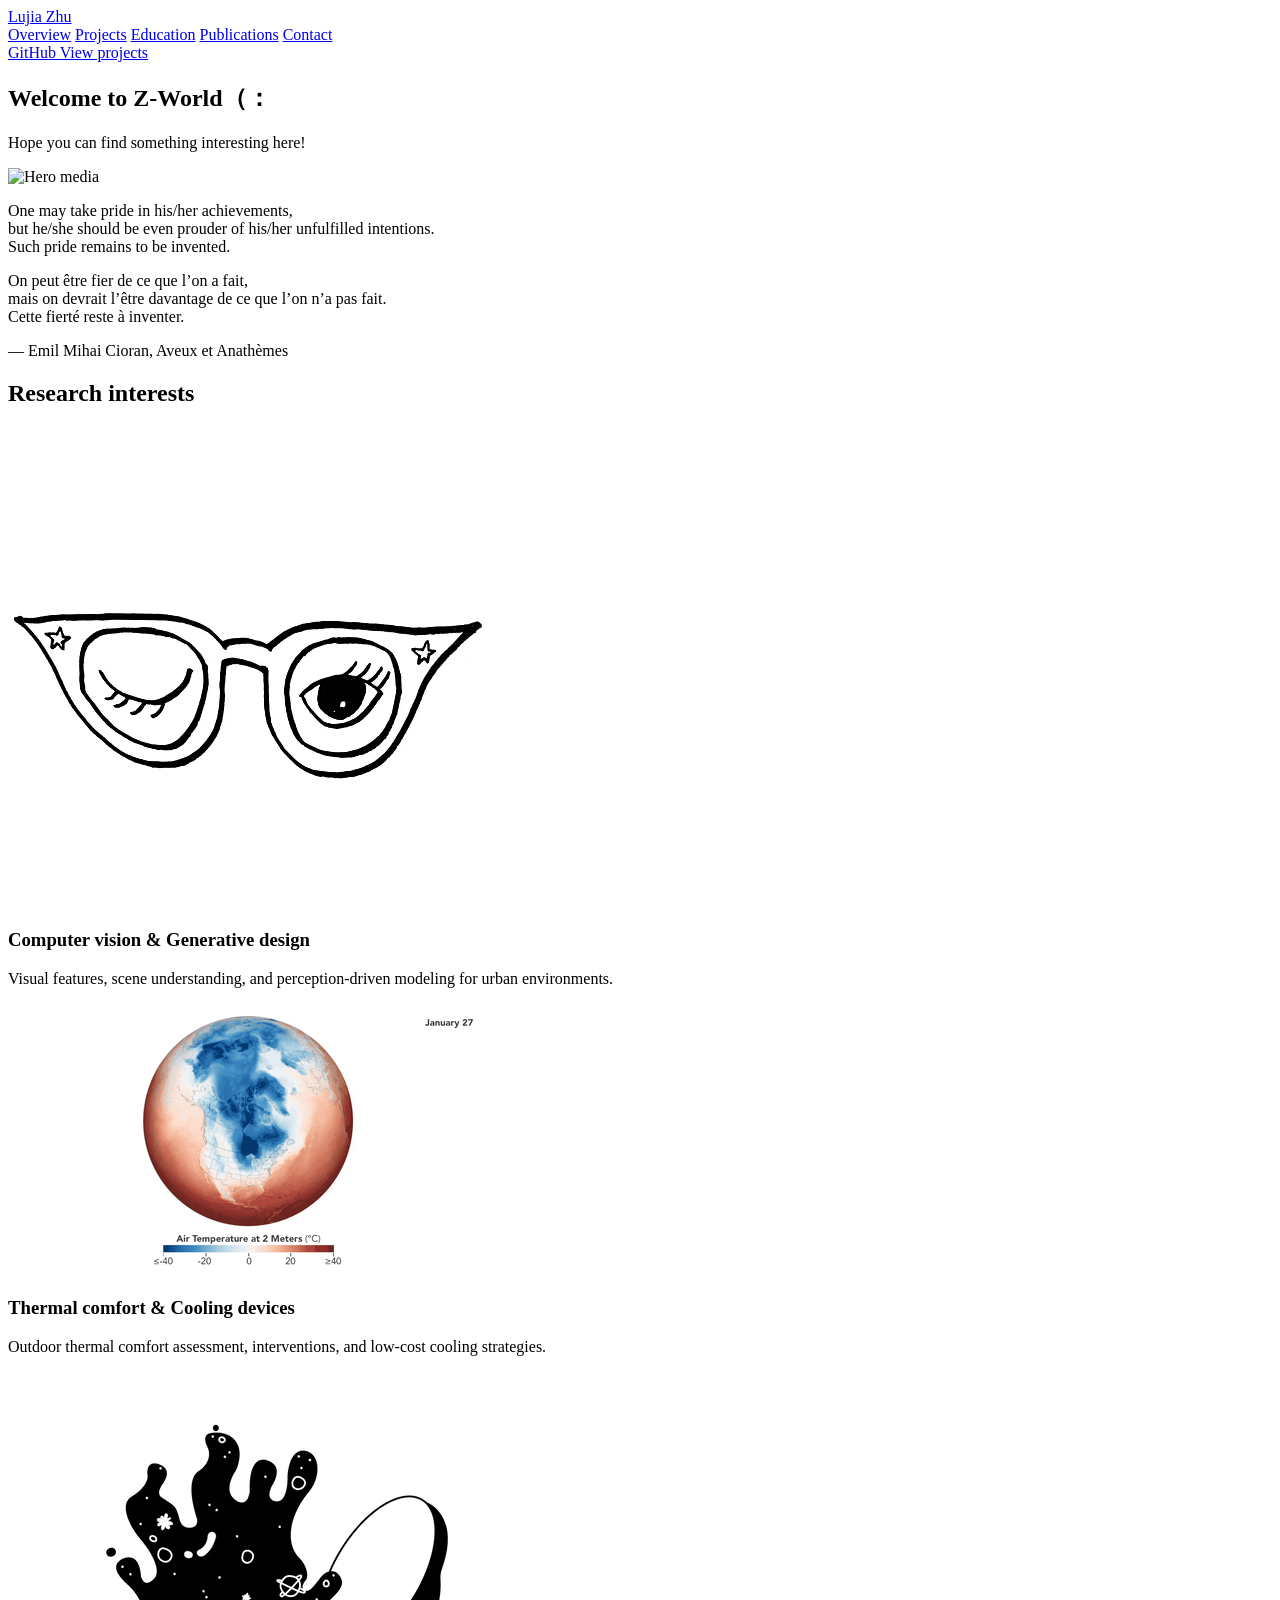
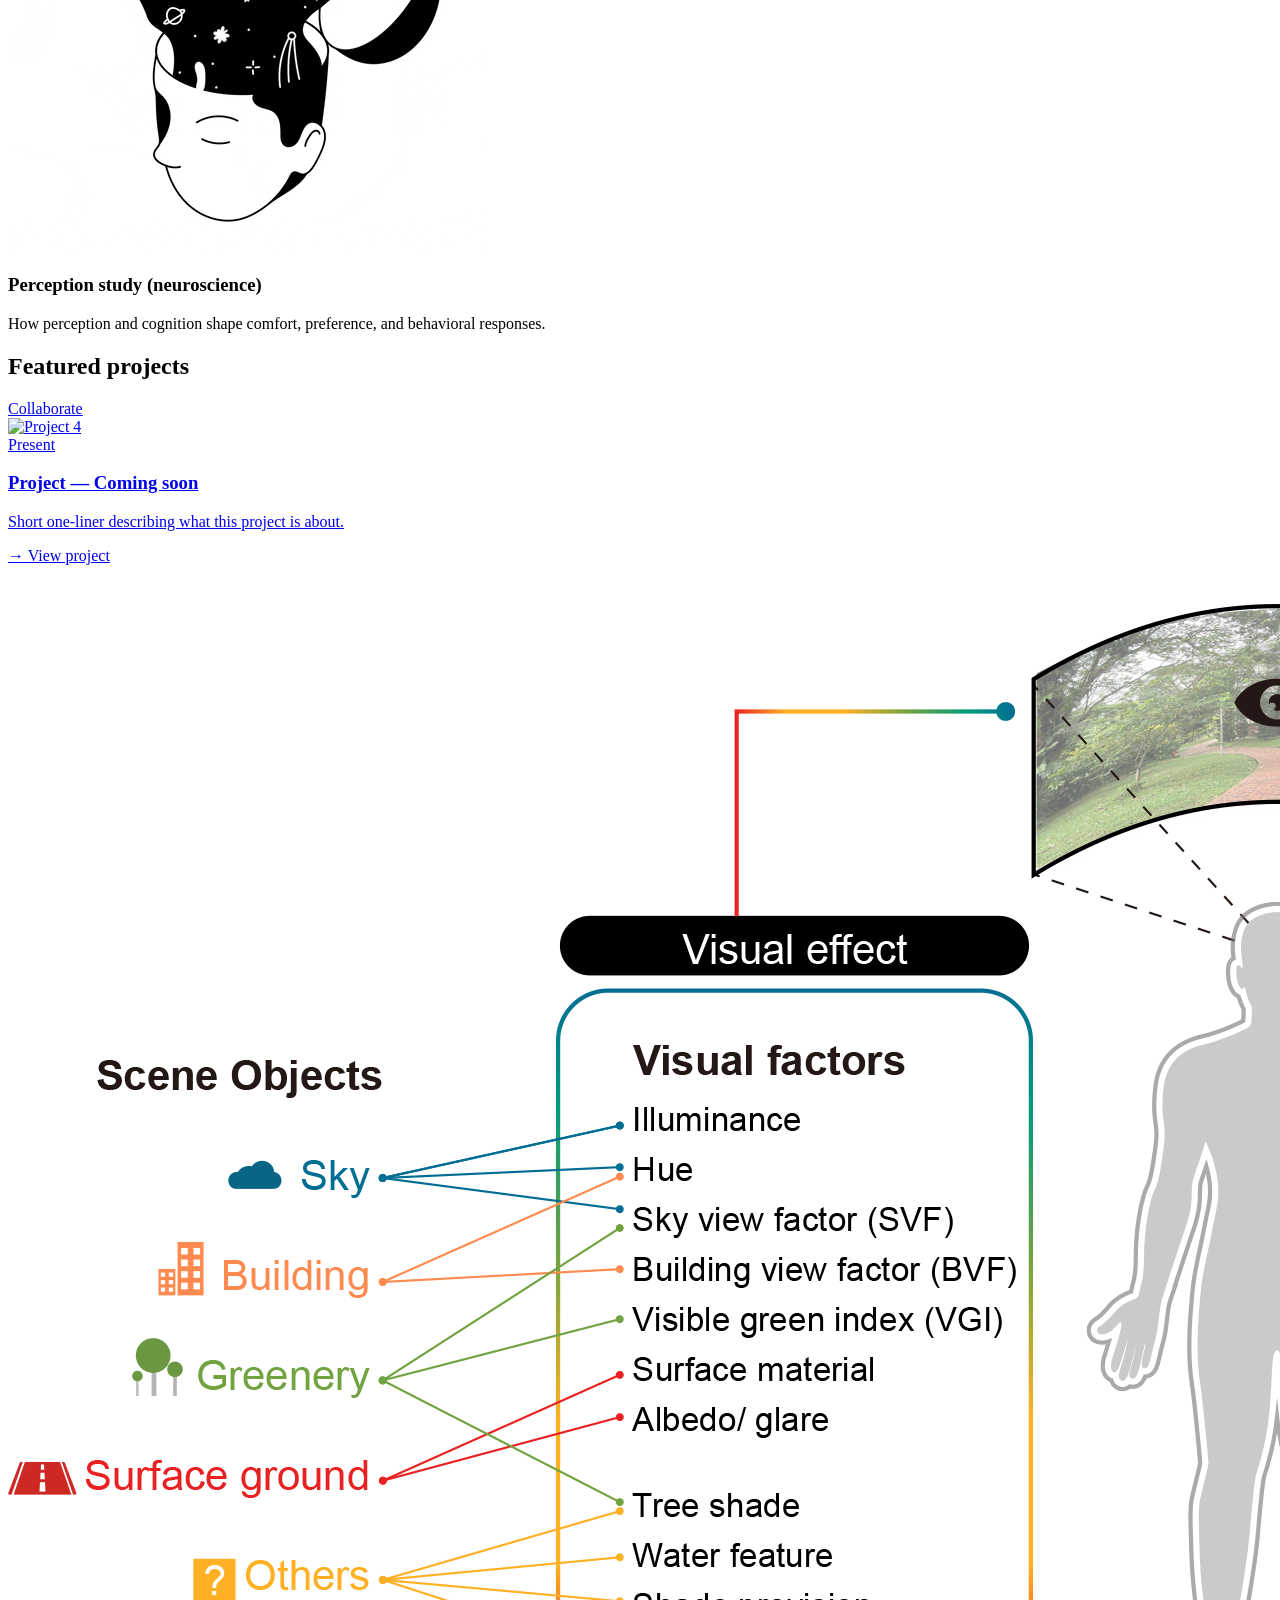
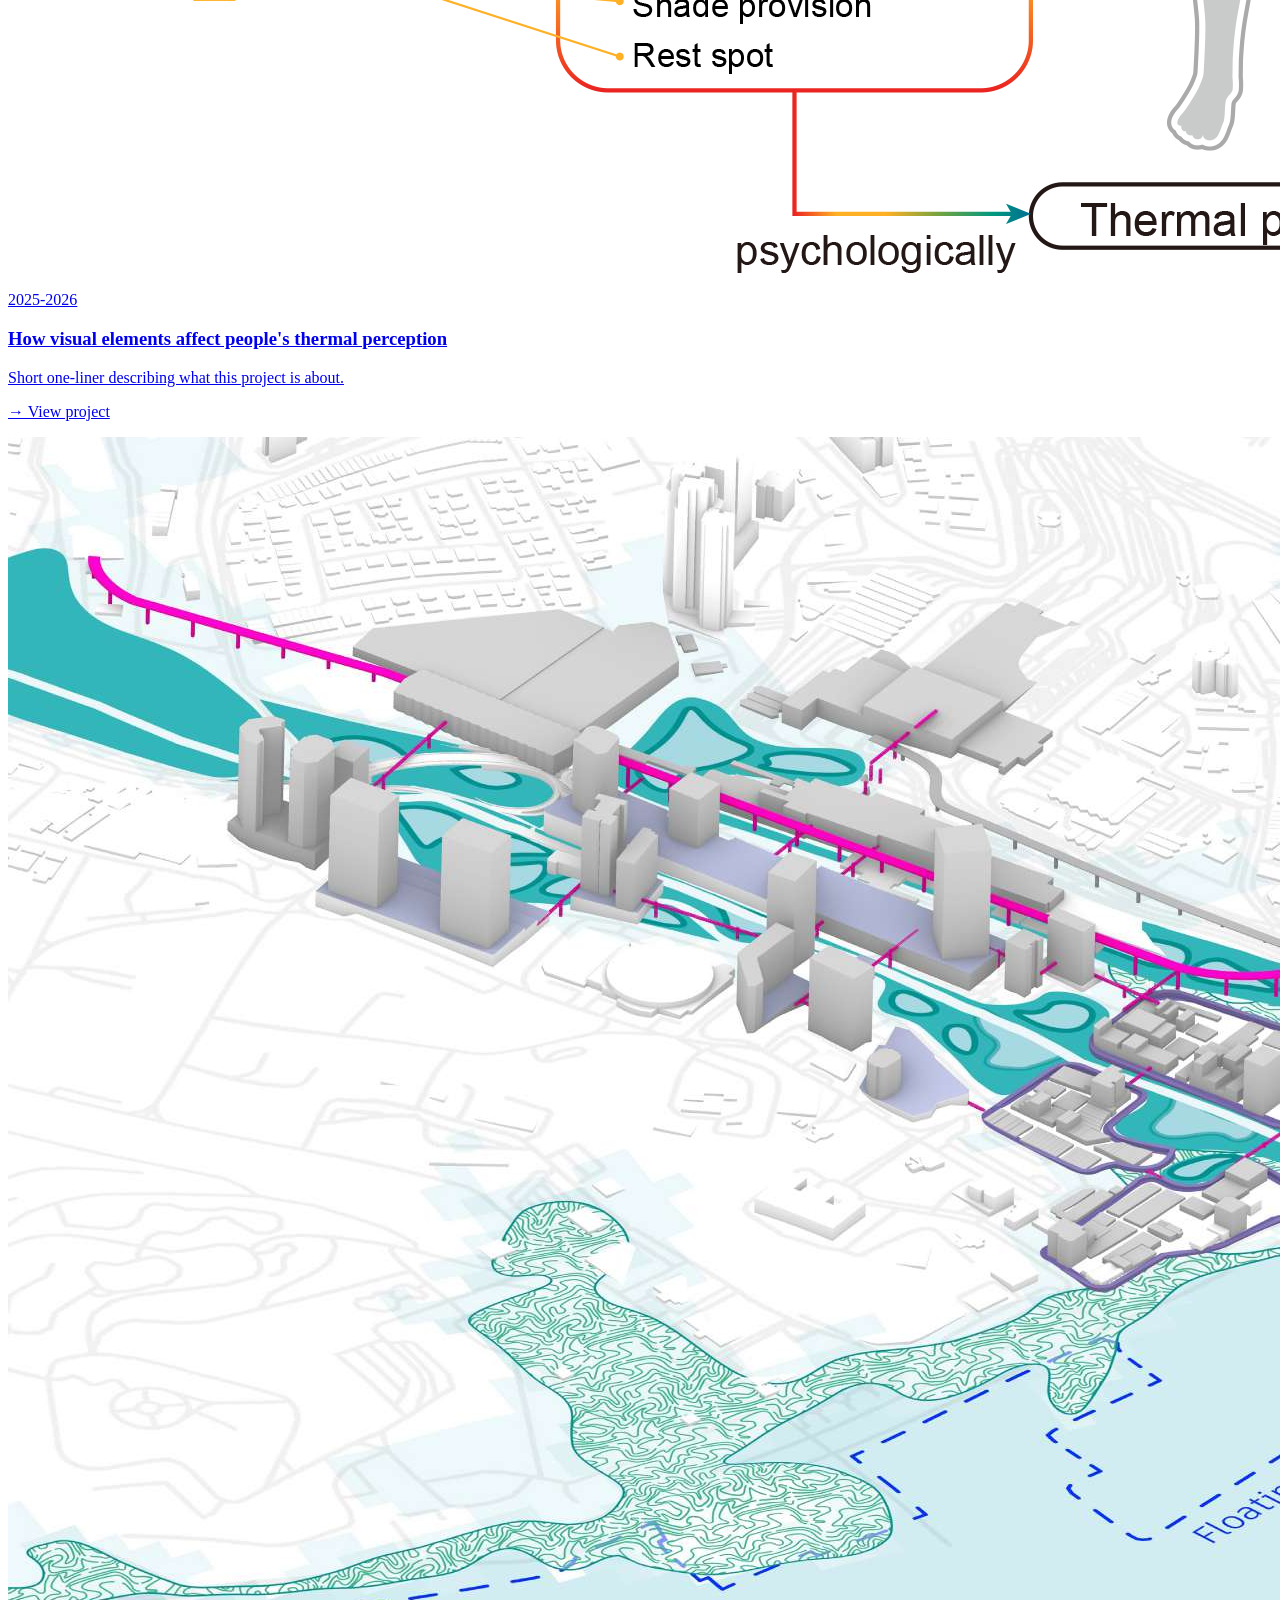
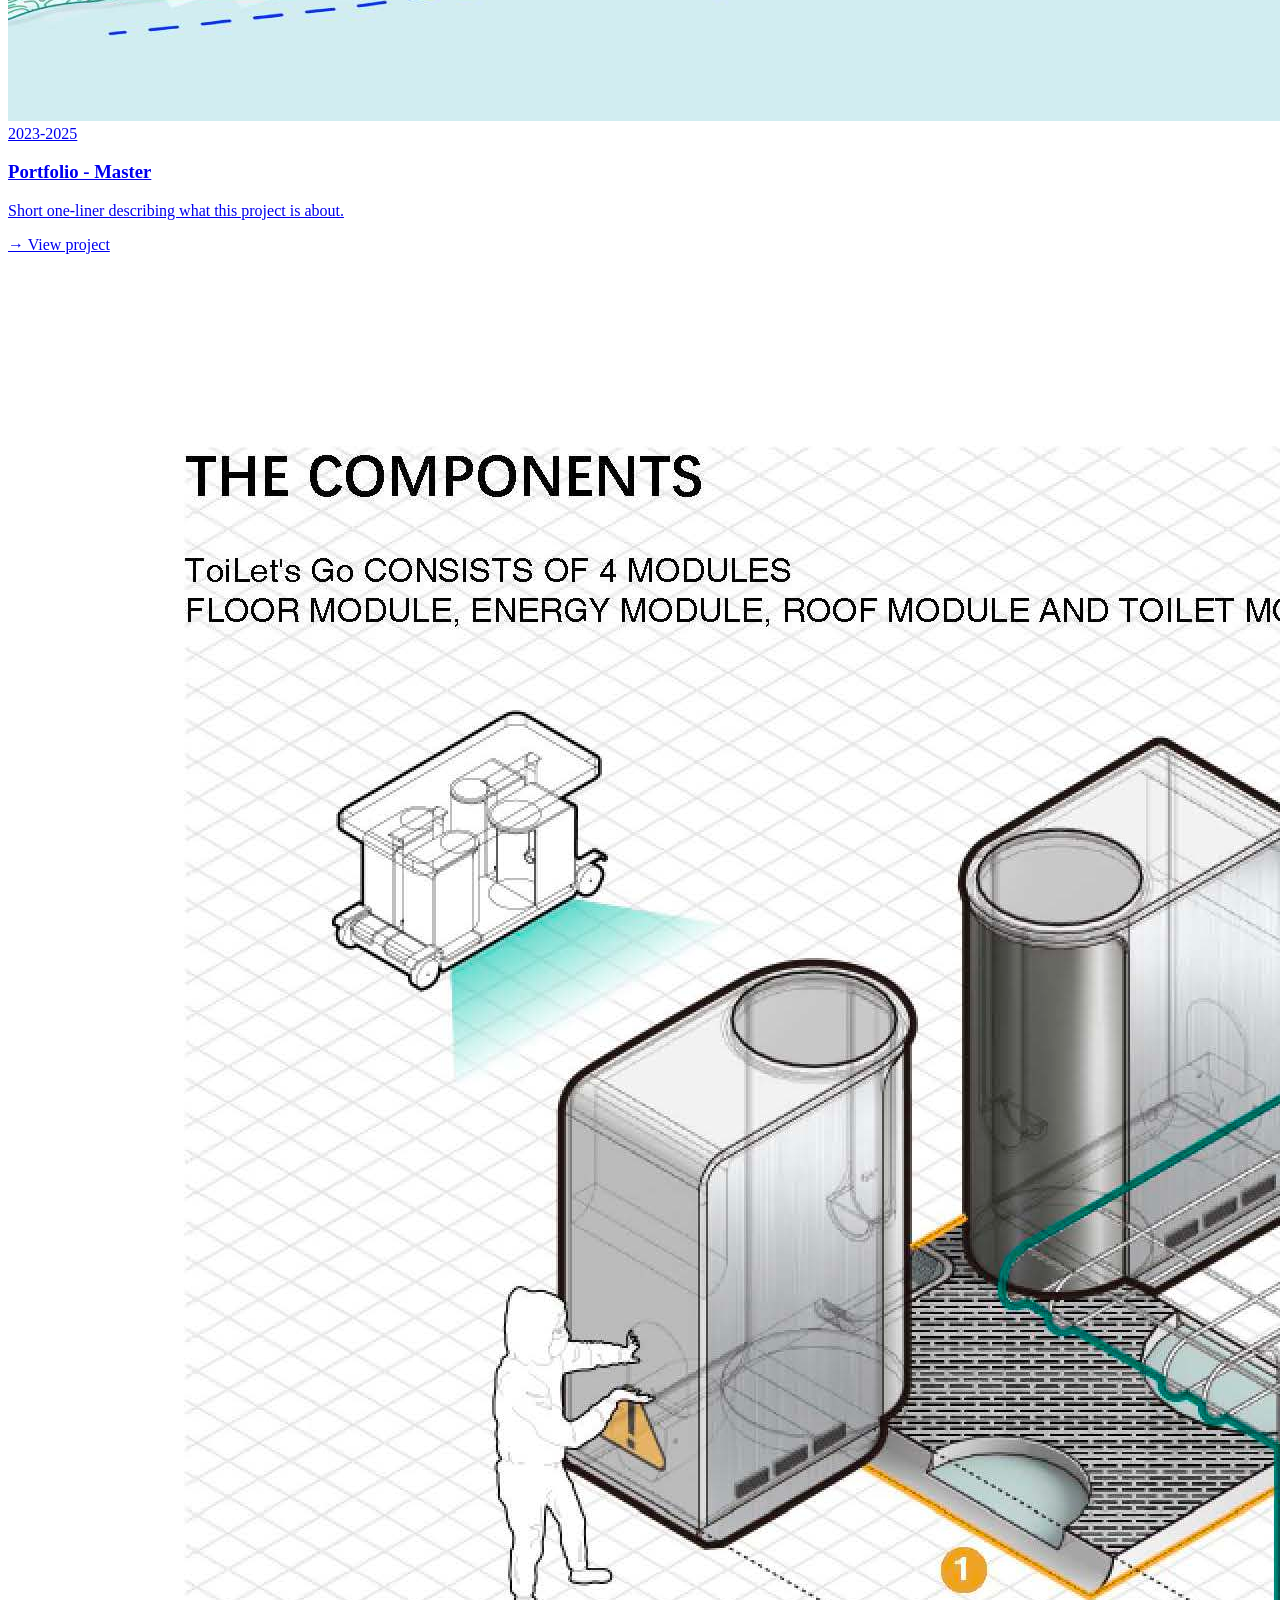
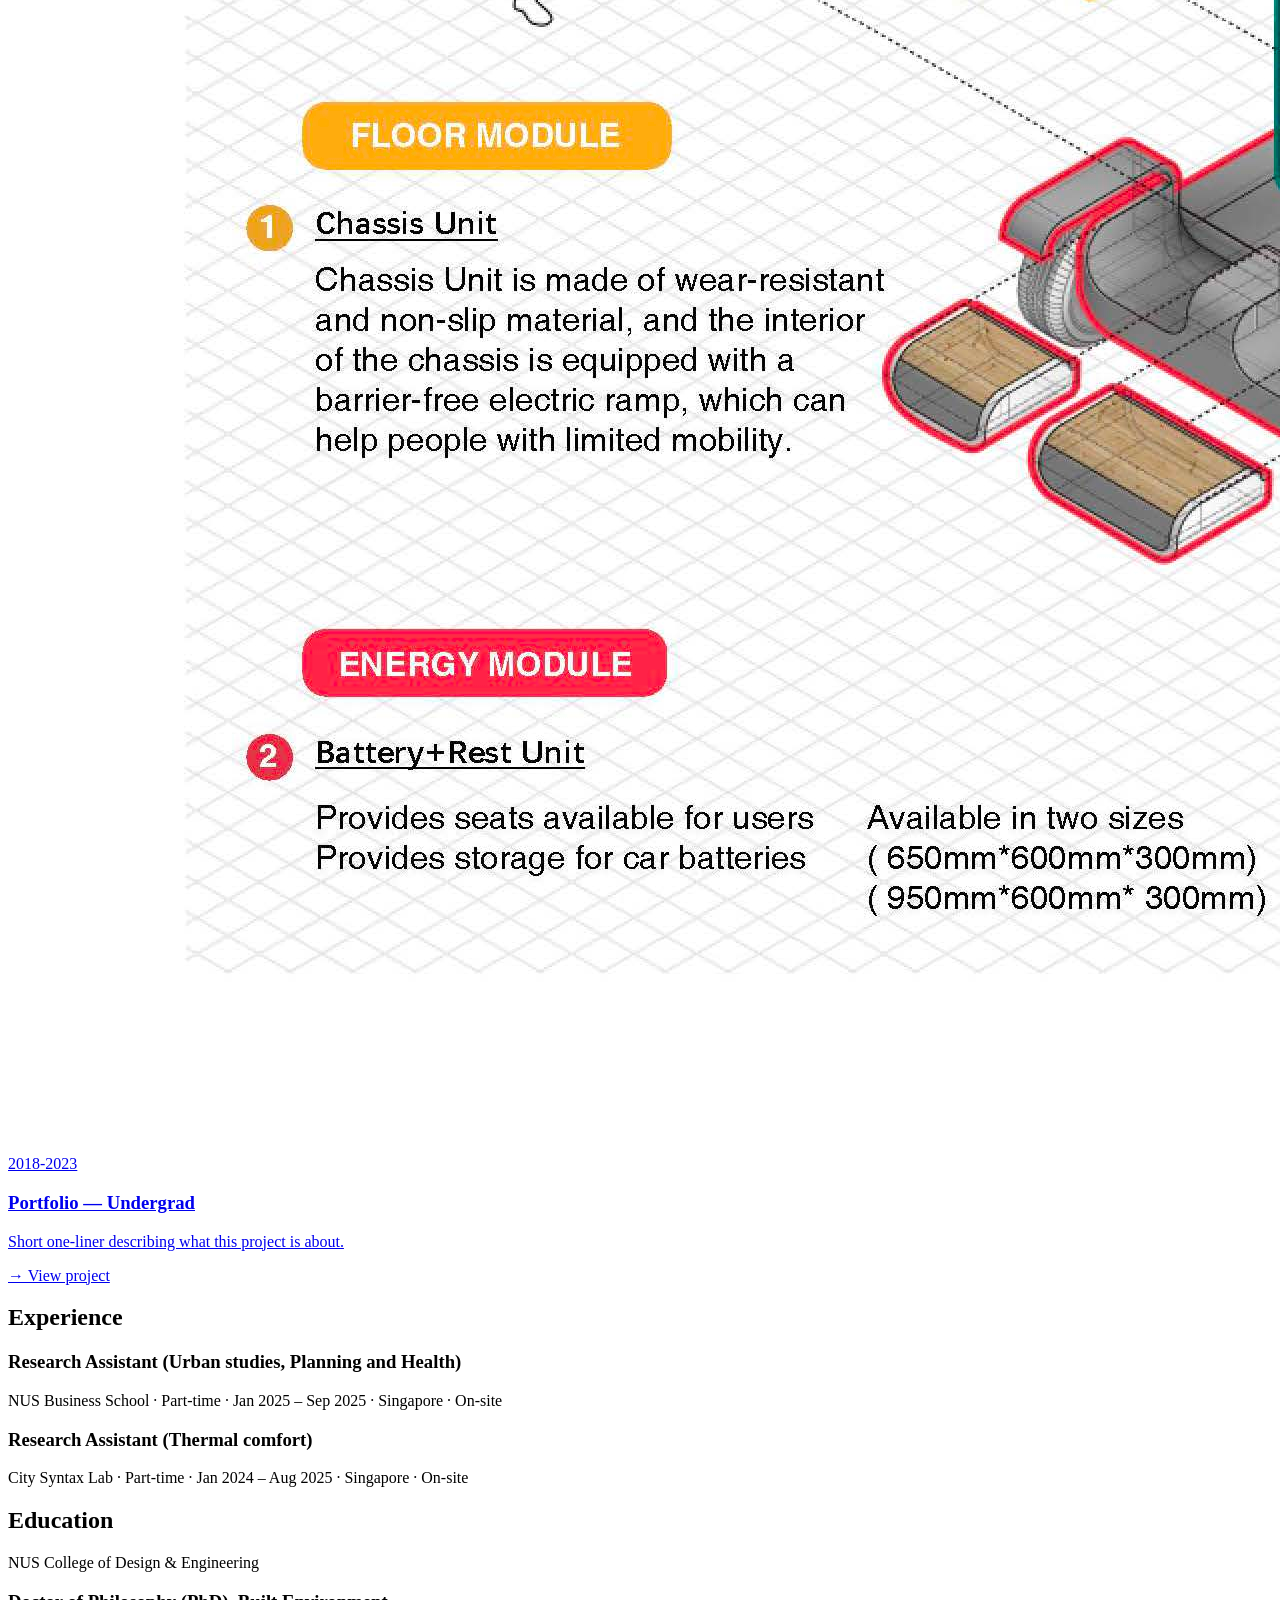
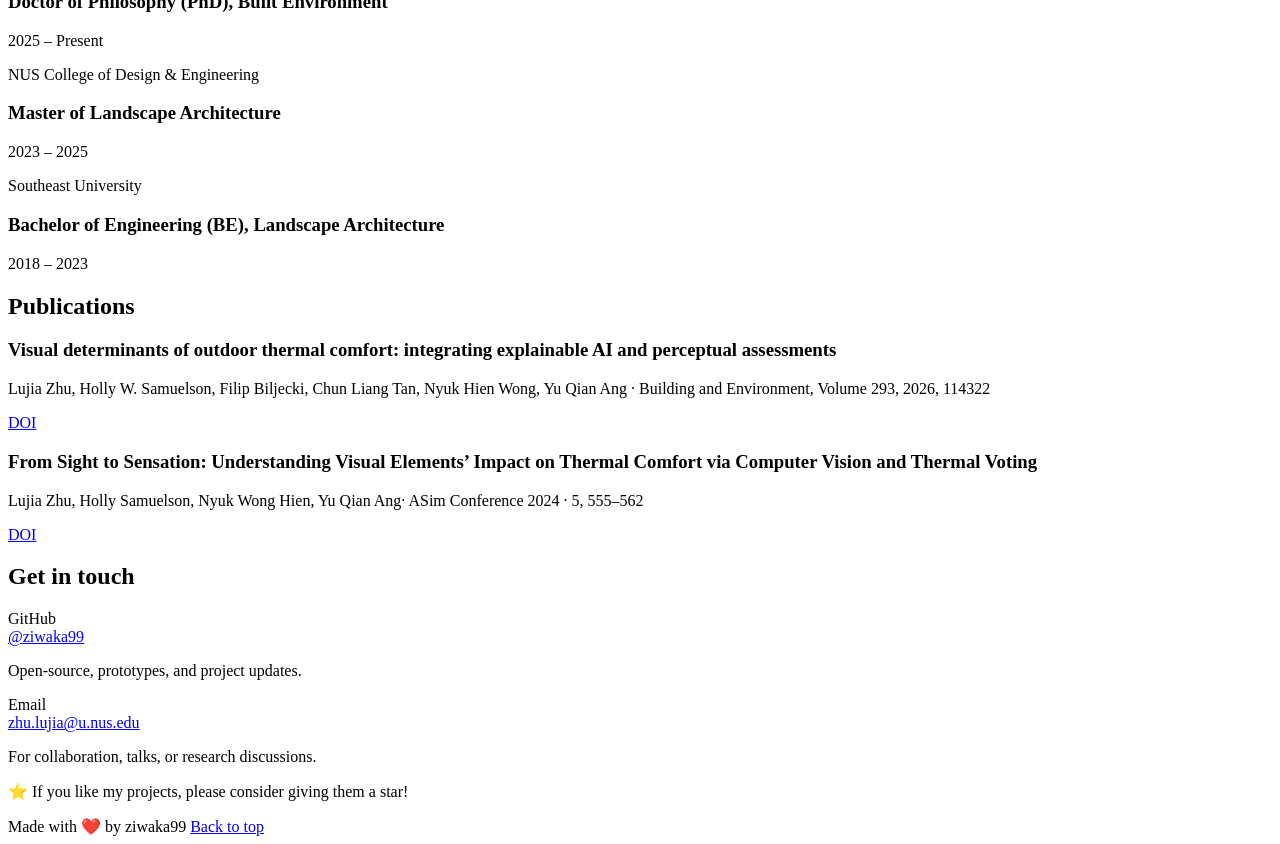
==== index.html @ 79080a3d "Update index.html" ====
<!doctype html>
<html lang="en">
<head>
  <meta charset="UTF-8" />
  <meta name="viewport" content="width=device-width,initial-scale=1" />
  <title>Lujia Zhu — Research</title>
  <meta name="description" content="A place for ideas exchange — education, research interests, projects, and publications." />
  <script src="https://cdn.tailwindcss.com"></script>
</head>

<body class="bg-white text-zinc-900">
  <!-- Top nav (clean + sticky like DeepMind) -->
  <header class="sticky top-0 z-50 border-b border-zinc-200 bg-white/80 backdrop-blur">
    <div class="mx-auto max-w-6xl px-6 py-4 flex items-center justify-between">
      <a href="#" class="font-semibold tracking-tight hover:opacity-80">Lujia Zhu</a>

      <nav class="hidden md:flex items-center gap-6 text-sm text-zinc-600">
        <a href="#overview" class="hover:text-zinc-900">Overview</a>
        <a href="#projects" class="hover:text-zinc-900">Projects</a>
        <a href="#education" class="hover:text-zinc-900">Education</a>
        <a href="#publications" class="hover:text-zinc-900">Publications</a>
        <a href="#contact" class="hover:text-zinc-900">Contact</a>
      </nav>

      <div class="flex items-center gap-2">
        <!-- Replace with your actual GitHub repo/profile if you want -->
        <a href="https://github.com/ziwaka99"
           class="px-4 py-2 rounded-full border border-zinc-300 text-sm hover:bg-zinc-50">
          GitHub
        </a>
        <a href="#projects"
           class="px-4 py-2 rounded-full bg-zinc-900 text-white text-sm hover:bg-zinc-800">
          View projects
        </a>
      </div>
    </div>
  </header>

  <!-- Hero (slide-like layout) -->
  <section class="mx-auto max-w-6xl px-6 pt-16 pb-10">

  
    <h1 id="heroTitle" class="mt-4 text-5xl md:text-6xl font-semibold tracking-tight">
      Welcome to Z-World（：
    </h1>

    <p id="heroSubtitle" class="mt-6 text-lg md:text-xl text-zinc-600 max-w-3xl">
      Hope you can find something interesting here!
    </p>

 

    <!-- Hero media (use your own image / GIF later) -->
    <div class="mt-10 rounded-3xl overflow-hidden border border-zinc-200">
       <img
        src="assets/images/hero/cat GIF.gif"
        alt="Hero media"
        class="w-full h-full object-cover"
      >
      </div>
  </section>


  <main class="mx-auto max-w-6xl px-6 pb-10">
<!-- Overview / Epigraph -->
<section id="overview" class="pt-12 pb-20">
  <div class="mx-auto max-w-3xl text-center">

    <!-- Main quote (English) -->
    <p class="text-2xl md:text-3xl text-zinc-800 leading-loose">
      One may take pride in his/her achievements,<br>
      but he/she should be even prouder of his/her unfulfilled intentions.<br>
      Such pride remains to be invented.
    </p>

    <!-- Divider -->
    <div class="mx-auto my-8 h-px w-16 bg-zinc-300"></div>

    <!-- Secondary quotes -->
    <div class="space-y-4 text-base text-zinc-500 leading-relaxed">
      <p>
        On peut être fier de ce que l’on a fait,<br>
        mais on devrait l’être davantage de ce que l’on n’a pas fait.<br>
        Cette fierté reste à inventer.
      </p>
    </div>

    <!-- Author -->
    <p class="mt-10 text-sm text-zinc-400 italic">
      — Emil Mihai Cioran, <span class="italic">Aveux et Anathèmes</span>
    </p>

  </div>
</section>

<!-- Research interests -->
<section id="research" class="py-14 border-t border-zinc-200">
  <h2 class="text-2xl md:text-3xl text-zinc-800">Research interests</h2>

  <div class="mt-8 grid md:grid-cols-3 gap-6">

    <!-- Card 1 -->
    <div class="p-6 rounded-2xl border border-zinc-200">
      <div class="aspect-square w-full rounded-xl overflow-hidden bg-zinc-100">
        <img src="assets/images/hero/vision.gif"
             class="w-full h-full object-cover"
             alt="Computer vision">
      </div>

      <h3 class="mt-4 font-semibold">Computer vision & Generative design</h3>
      <p class="mt-2 text-sm text-zinc-600">
        Visual features, scene understanding, and perception-driven modeling for urban environments.
      </p>
    </div>

    <!-- Card 2 -->
    <div class="p-6 rounded-2xl border border-zinc-200">
      <div class="aspect-square w-full rounded-xl overflow-hidden bg-zinc-100">
        <img src="assets/images/hero/weather.gif"
             class="w-full h-full object-cover"
             alt="Thermal comfort">
      </div>

      <h3 class="mt-4 font-semibold">Thermal comfort & Cooling devices</h3>
      <p class="mt-2 text-sm text-zinc-600">
        Outdoor thermal comfort assessment, interventions, and low-cost cooling strategies.
      </p>
    </div>

    <!-- Card 3 -->
    <div class="p-6 rounded-2xl border border-zinc-200">
      <div class="aspect-square w-full rounded-xl overflow-hidden bg-zinc-100">
        <img src="assets/images/hero/neuro.gif"
             class="w-full h-full object-cover"
             alt="Perception study">
      </div>

      <h3 class="mt-4 font-semibold">Perception study (neuroscience)</h3>
      <p class="mt-2 text-sm text-zinc-600">
        How perception and cognition shape comfort, preference, and behavioral responses.
      </p>
    </div>

  </div>
</section>

   <!-- Featured projects (cards -> subpages) -->
<section id="projects" class="py-14 border-t border-zinc-200">
  <div class="flex items-end justify-between gap-6 flex-wrap">
    <div>
      <h2 class="text-2xl md:text-3xl text-zinc-800">Featured projects</h2>
    </div>
    <a href="#contact"
       class="px-4 py-2 rounded-full border border-zinc-300 text-sm hover:bg-zinc-50">
      Collaborate
    </a>
  </div>

  <div class="mt-8 grid md:grid-cols-2 gap-6">
  
    <!-- Project 4 -->
    <a href="project-4.html"
       class="block p-6 rounded-2xl border border-zinc-200 hover:shadow-md transition">

      <div class="aspect-[16/12] w-full rounded-xl overflow-hidden bg-zinc-100">
        <img src="assets/images/project-4/working.gif"
             class="w-full h-full object-cover"
             alt="Project 4">
      </div>

      <div class="mt-4 text-sm text-zinc-500">Present</div>
      <h3 class="mt-1 text-xl font-semibold">Project — Coming soon</h3>
      <p class="mt-2 text-sm text-zinc-600">
        Short one-liner describing what this project is about.
      </p>
      <p class="mt-4 text-sm text-zinc-500">→ View project</p>
    </a>

    
    <!-- Project 1 -->
    <a href="project-1.html"
       class="block p-6 rounded-2xl border border-zinc-200 hover:shadow-md transition">

      <!-- 16:8 image -->
      <div class="aspect-[16/8] w-full rounded-xl overflow-hidden bg-white">
        <img src="assets/images/project-1/Figure_1.png"
             class="w-full h-full object-cover"
             alt="Project 1">
      </div>

      <div class="mt-4 text-sm text-zinc-500">2025-2026</div>
      <h3 class="mt-1 text-xl font-semibold">How visual elements affect people's thermal perception</h3>
      <p class="mt-2 text-sm text-zinc-600">
        Short one-liner describing what this project is about.
      </p>
      <p class="mt-4 text-sm text-zinc-500">→ View project</p>
    </a>

    <!-- Project 2 -->
    <a href="project-2.html"
       class="block p-6 rounded-2xl border border-zinc-200 hover:shadow-md transition">

      <div class="aspect-[16/10] w-full rounded-xl overflow-hidden bg-zinc-100">
        <img src="assets/images/project-2/portfolio_nus_cover.jpeg"
             class="w-full h-full object-cover"
             alt="Project 2">
      </div>

      <div class="mt-4 text-sm text-zinc-500">2023-2025</div>
      <h3 class="mt-1 text-xl font-semibold">Portfolio - Master </h3>
      <p class="mt-2 text-sm text-zinc-600">
        Short one-liner describing what this project is about.
      </p>
      <p class="mt-4 text-sm text-zinc-500">→ View project</p>
    </a>

    <!-- Project 3 -->
    <a href="project-3.html"
       class="block p-6 rounded-2xl border border-zinc-200 hover:shadow-md transition">

      <div class="aspect-[16/10] w-full rounded-xl overflow-hidden bg-zinc-100">
        <img src="assets/images/project-3/portfolio_se_cover.jpg"
             class="w-full h-full object-cover"
             alt="Project 3">
      </div>

      <div class="mt-4 text-sm text-zinc-500">2018-2023</div>
      <h3 class="mt-1 text-xl font-semibold">Portfolio — Undergrad </h3>
      <p class="mt-2 text-sm text-zinc-600">
        Short one-liner describing what this project is about.
      </p>
      <p class="mt-4 text-sm text-zinc-500">→ View project</p>
    </a>


  

  </div>
</section>

    <!-- Experience -->
    <section id="experience" class="py-14 border-t border-zinc-200">
      <h2 class="text-2xl md:text-3xl text-zinc-800">Experience</h2>

      <div class="mt-8 grid gap-6">
        <div class="p-6 rounded-2xl border border-zinc-200">
          <h3 class="text-lg font-semibold">Research Assistant (Urban studies, Planning and Health)</h3>
          <p class="mt-2 text-sm text-zinc-600">
            NUS Business School · Part-time · Jan 2025 – Sep 2025 · Singapore · On-site
          </p>
        </div>

        <div class="p-6 rounded-2xl border border-zinc-200">
          <h3 class="text-lg font-semibold">Research Assistant (Thermal comfort)</h3>
          <p class="mt-2 text-sm text-zinc-600">
            City Syntax Lab · Part-time · Jan 2024 – Aug 2025 · Singapore · On-site
          </p>
        </div>
      </div>
    </section>

    <!-- Education -->
    <section id="education" class="py-14 border-t border-zinc-200">
      <h2 class="text-2xl md:text-3xl text-zinc-800">Education</h2>

      <div class="mt-8 grid gap-6">
        <div class="p-6 rounded-2xl border border-zinc-200">
          <div class="text-sm text-zinc-500">NUS College of Design & Engineering</div>
          <h3 class="mt-2 text-lg font-semibold">Doctor of Philosophy (PhD), Built Environment</h3>
          <p class="mt-2 text-sm text-zinc-600">2025 – Present</p>
        </div>

        <div class="p-6 rounded-2xl border border-zinc-200">
          <div class="text-sm text-zinc-500">NUS College of Design & Engineering</div>
          <h3 class="mt-2 text-lg font-semibold">Master of Landscape Architecture</h3>
          <p class="mt-2 text-sm text-zinc-600">2023 – 2025</p>
        </div>

        <div class="p-6 rounded-2xl border border-zinc-200">
          <div class="text-sm text-zinc-500">Southeast University</div>
          <h3 class="mt-2 text-lg font-semibold">Bachelor of Engineering (BE), Landscape Architecture</h3>
          <p class="mt-2 text-sm text-zinc-600">2018 – 2023</p>
        </div>
      </div>
    </section>

    <!-- Publications -->
    <section id="publications" class="py-14 border-t border-zinc-200">
      <h2 class="text-2xl md:text-3xl text-zinc-800">Publications</h2>

      <div class="mt-8 grid gap-6">
        <article class="p-6 rounded-2xl border border-zinc-200">
          <h3 class="text-lg font-semibold">
            Visual determinants of outdoor thermal comfort: integrating explainable AI and perceptual assessments
          </h3>
          <p class="mt-2 text-sm text-zinc-600">
            Lujia Zhu, Holly W. Samuelson, Filip Biljecki, Chun Liang Tan, Nyuk Hien Wong, Yu Qian Ang ·
            <span class="italic">Building and Environment</span>, Volume 293, 2026, 114322
          </p>
          <div class="mt-4">
            <a class="text-sm text-zinc-500 hover:text-zinc-900 underline underline-offset-4"
               href="https://doi.org/10.1016/j.buildenv.2026.114322">
              DOI
            </a>
          </div>
        </article>

        <article class="p-6 rounded-2xl border border-zinc-200">
          <h3 class="text-lg font-semibold">
            From Sight to Sensation: Understanding Visual Elements’ Impact on Thermal Comfort via Computer Vision and Thermal Voting
          </h3>
          <p class="mt-2 text-sm text-zinc-600">
            Lujia Zhu, Holly Samuelson, Nyuk Wong Hien, Yu Qian Ang·
            ASim Conference 2024 · 5, 555–562
          </p>
          <div class="mt-4">
            <a class="text-sm text-zinc-500 hover:text-zinc-900 underline underline-offset-4"
               href="https://doi.org/10.69357/asim2024.1170">
              DOI
            </a>
          </div>
        </article>
      </div>
    </section>

    <!-- Contact -->
    <section id="contact" class="py-14 border-t border-zinc-200">
      <h2 class="text-2xl md:text-3xl text-zinc-800">Get in touch</h2>

      <div class="mt-6 grid md:grid-cols-2 gap-6">
        <div class="p-6 rounded-2xl border border-zinc-200">
          <div class="text-sm text-zinc-500">GitHub</div>
          <a class="mt-2 inline-block text-lg font-semibold hover:opacity-80"
             href="https://github.com/ziwaka99">
            @ziwaka99
          </a>
          <p class="mt-2 text-sm text-zinc-600">Open-source, prototypes, and project updates.</p>
        </div>

        <div class="p-6 rounded-2xl border border-zinc-200">
          <div class="text-sm text-zinc-500">Email</div>
          <a class="mt-2 inline-block text-lg font-semibold hover:opacity-80"
             href="mailto:zhu.lujia@u.nus.edu">
            zhu.lujia@u.nus.edu
          </a>
          <p class="mt-2 text-sm text-zinc-600">For collaboration, talks, or research discussions.</p>
        </div>
      </div>

      <p class="mt-10 text-sm text-zinc-500">
        ⭐ If you like my projects, please consider giving them a star!
      </p>
    </section>
  </main>

  <footer class="border-t border-zinc-200">
    <div class="mx-auto max-w-6xl px-6 py-10 text-sm text-zinc-500 flex items-center justify-between flex-wrap gap-3">
      <span>Made with ❤️ by ziwaka99</span>
      <a class="hover:text-zinc-900" href="#top">Back to top</a>
    </div>
  </footer>

</body>
</html>
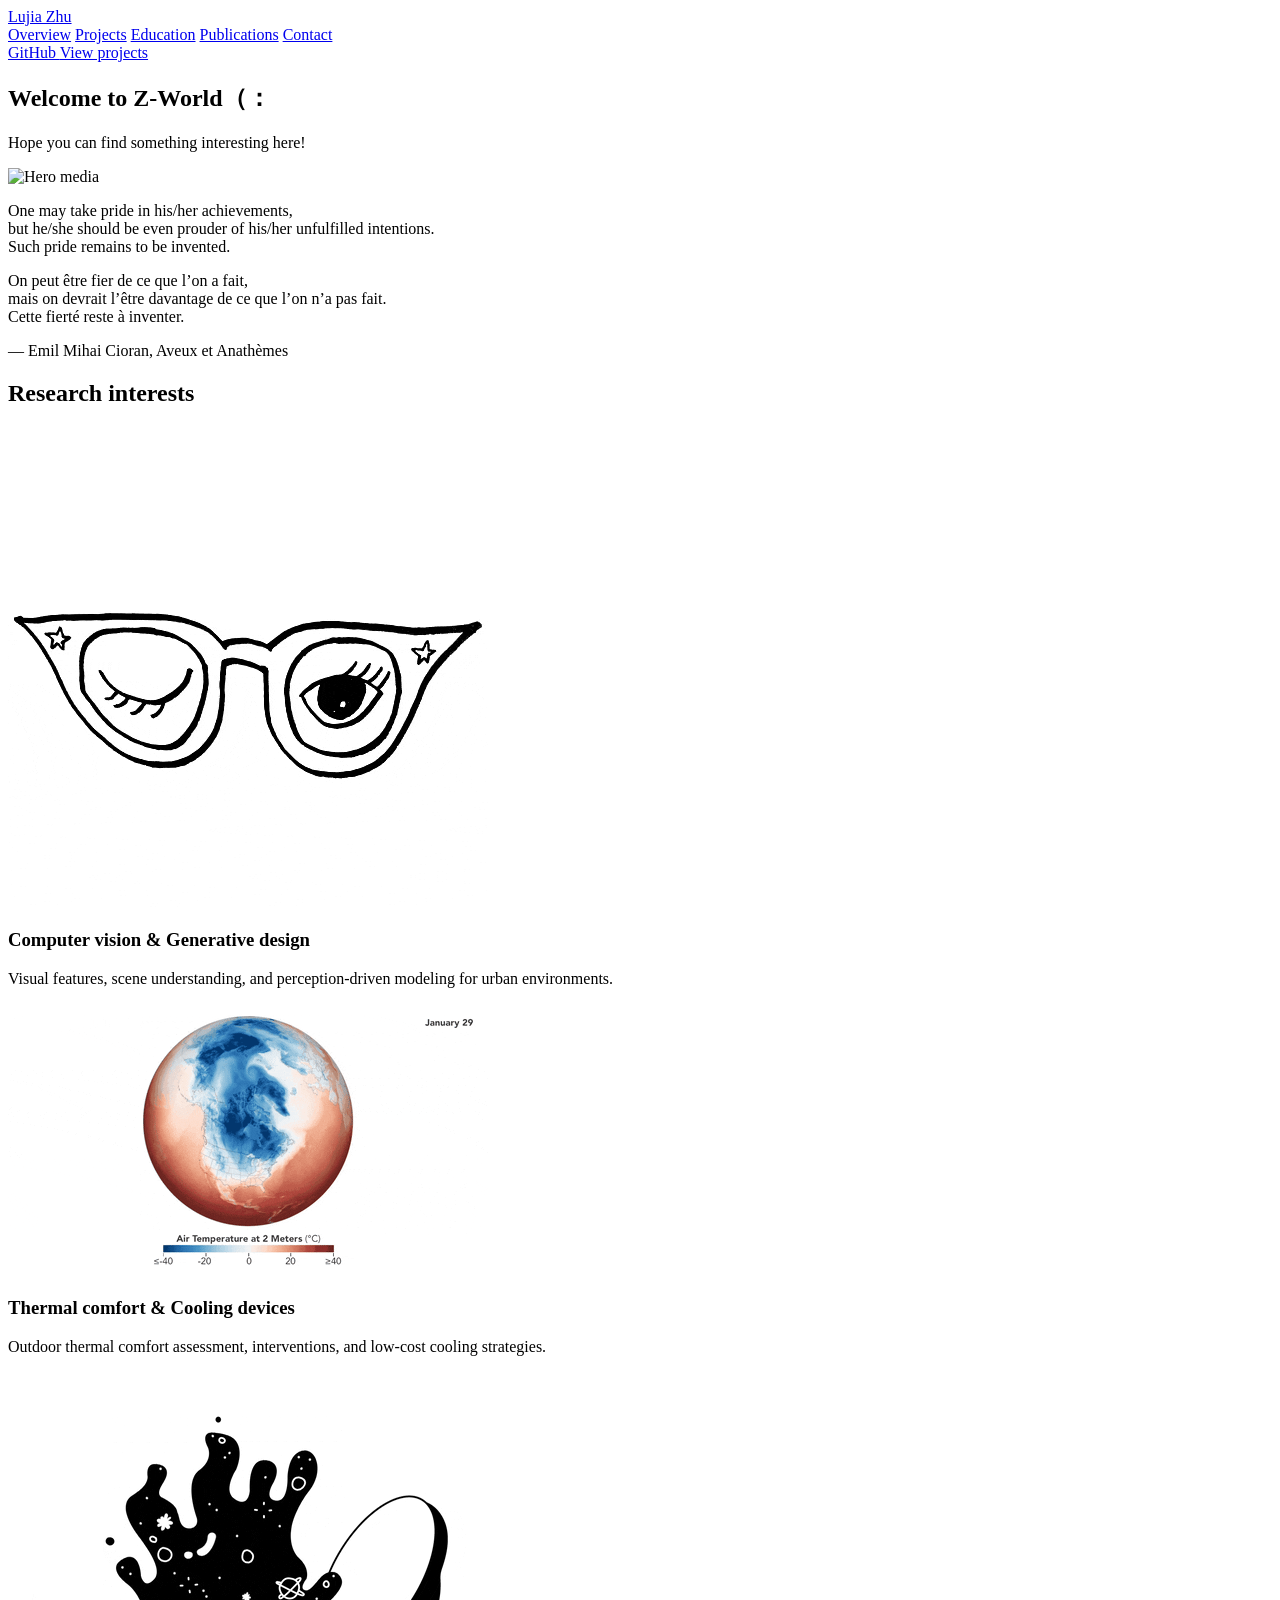
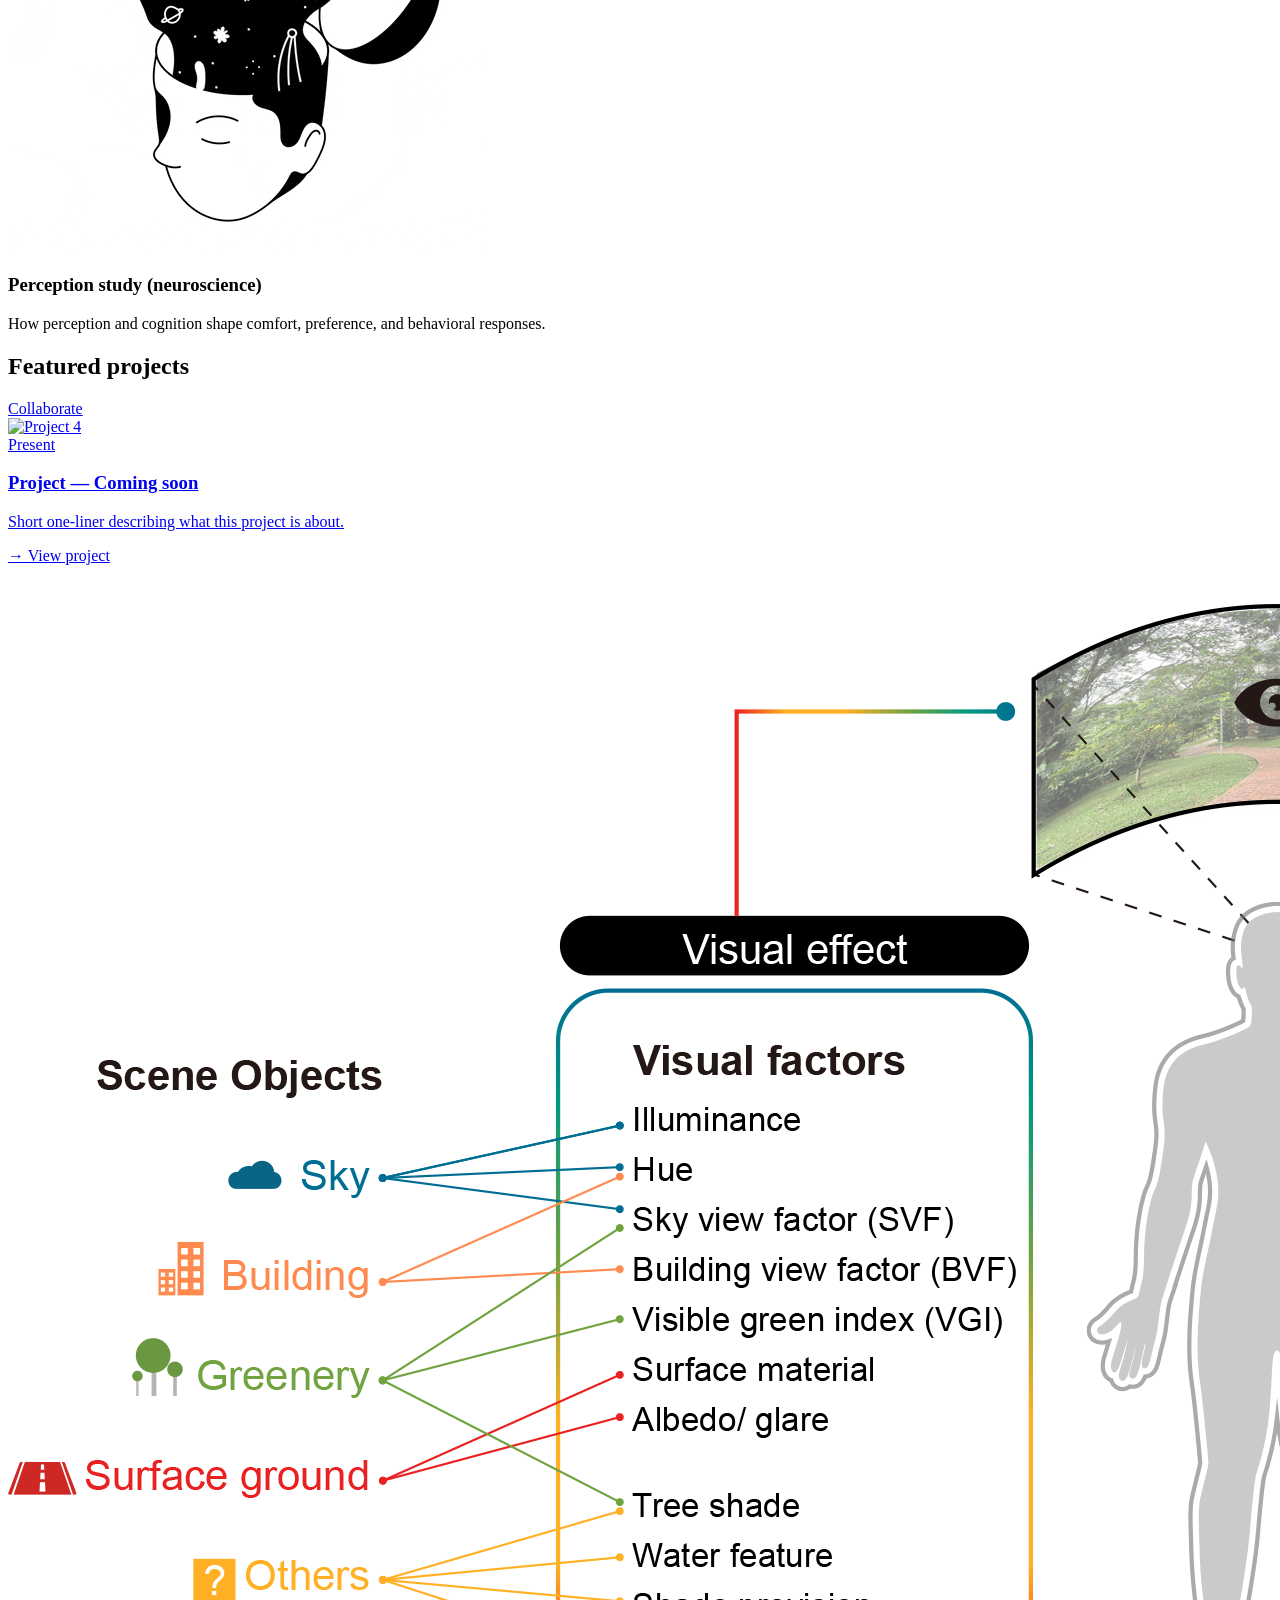
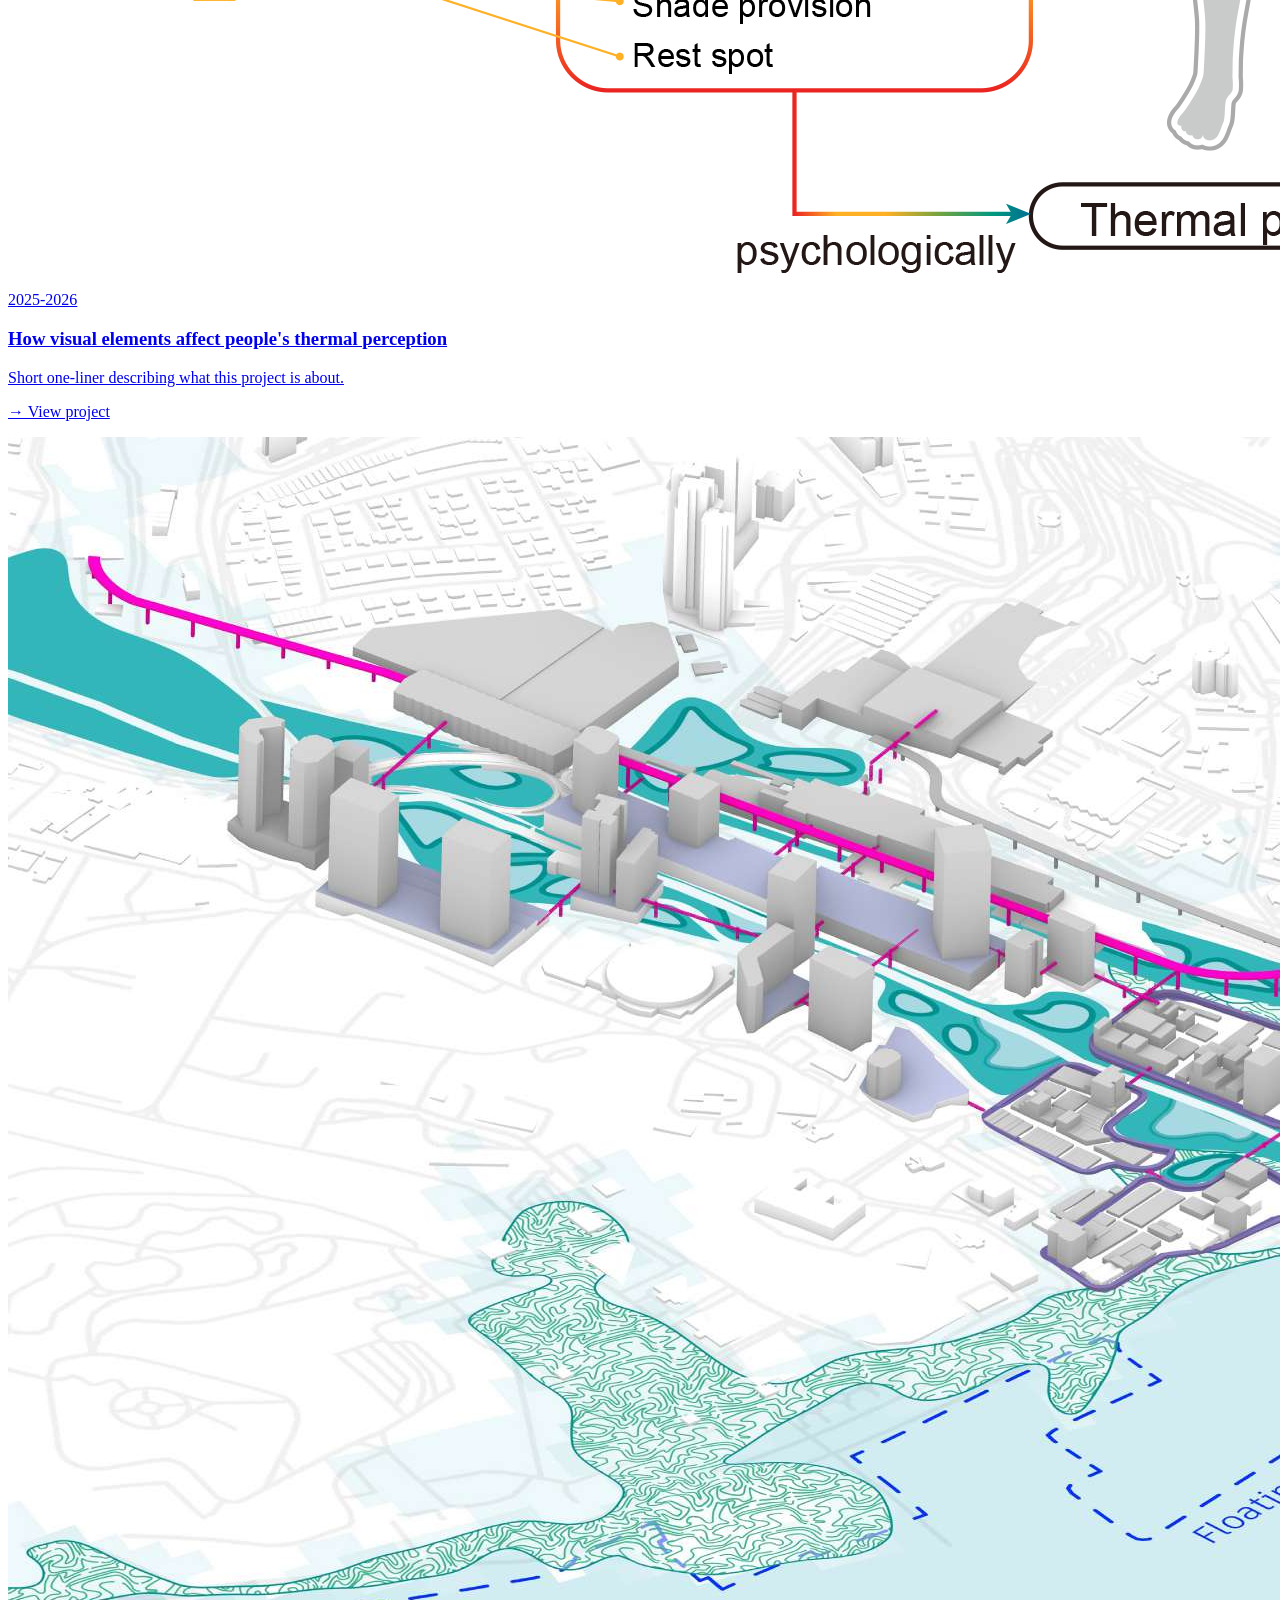
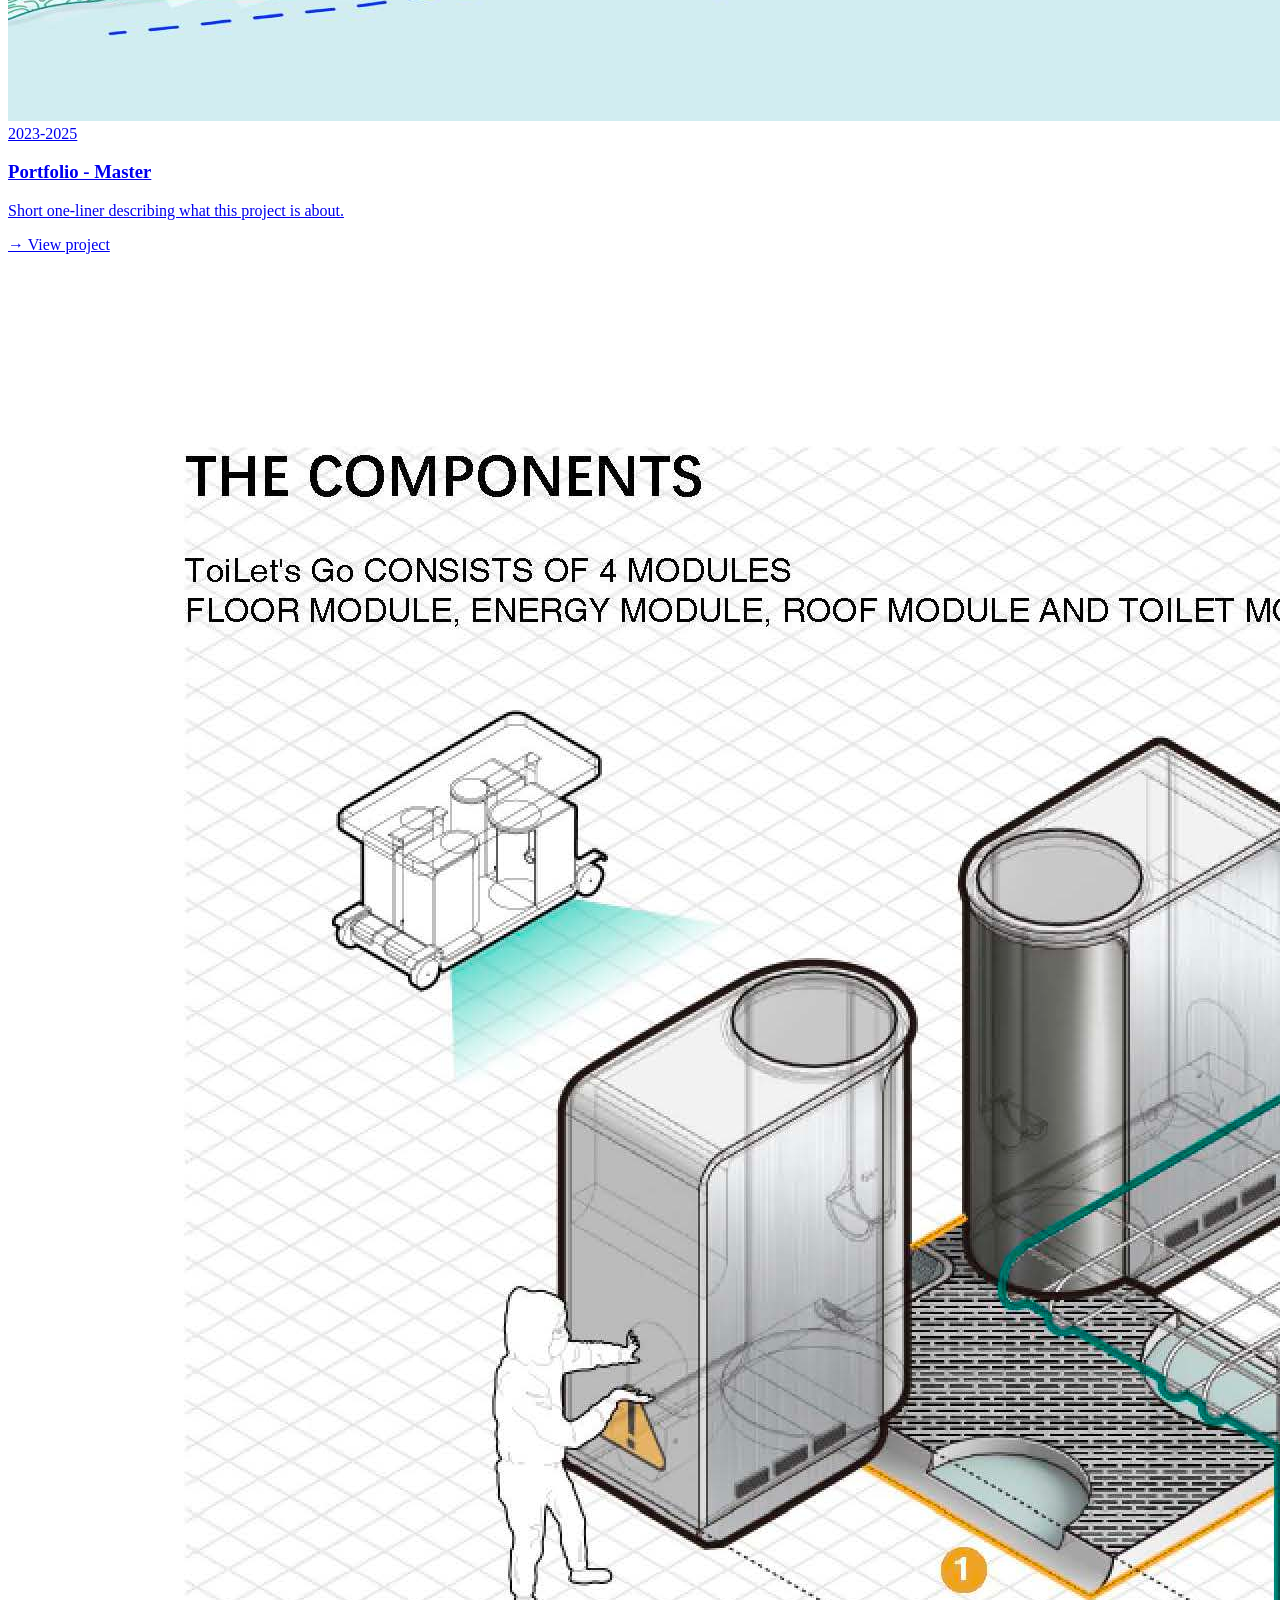
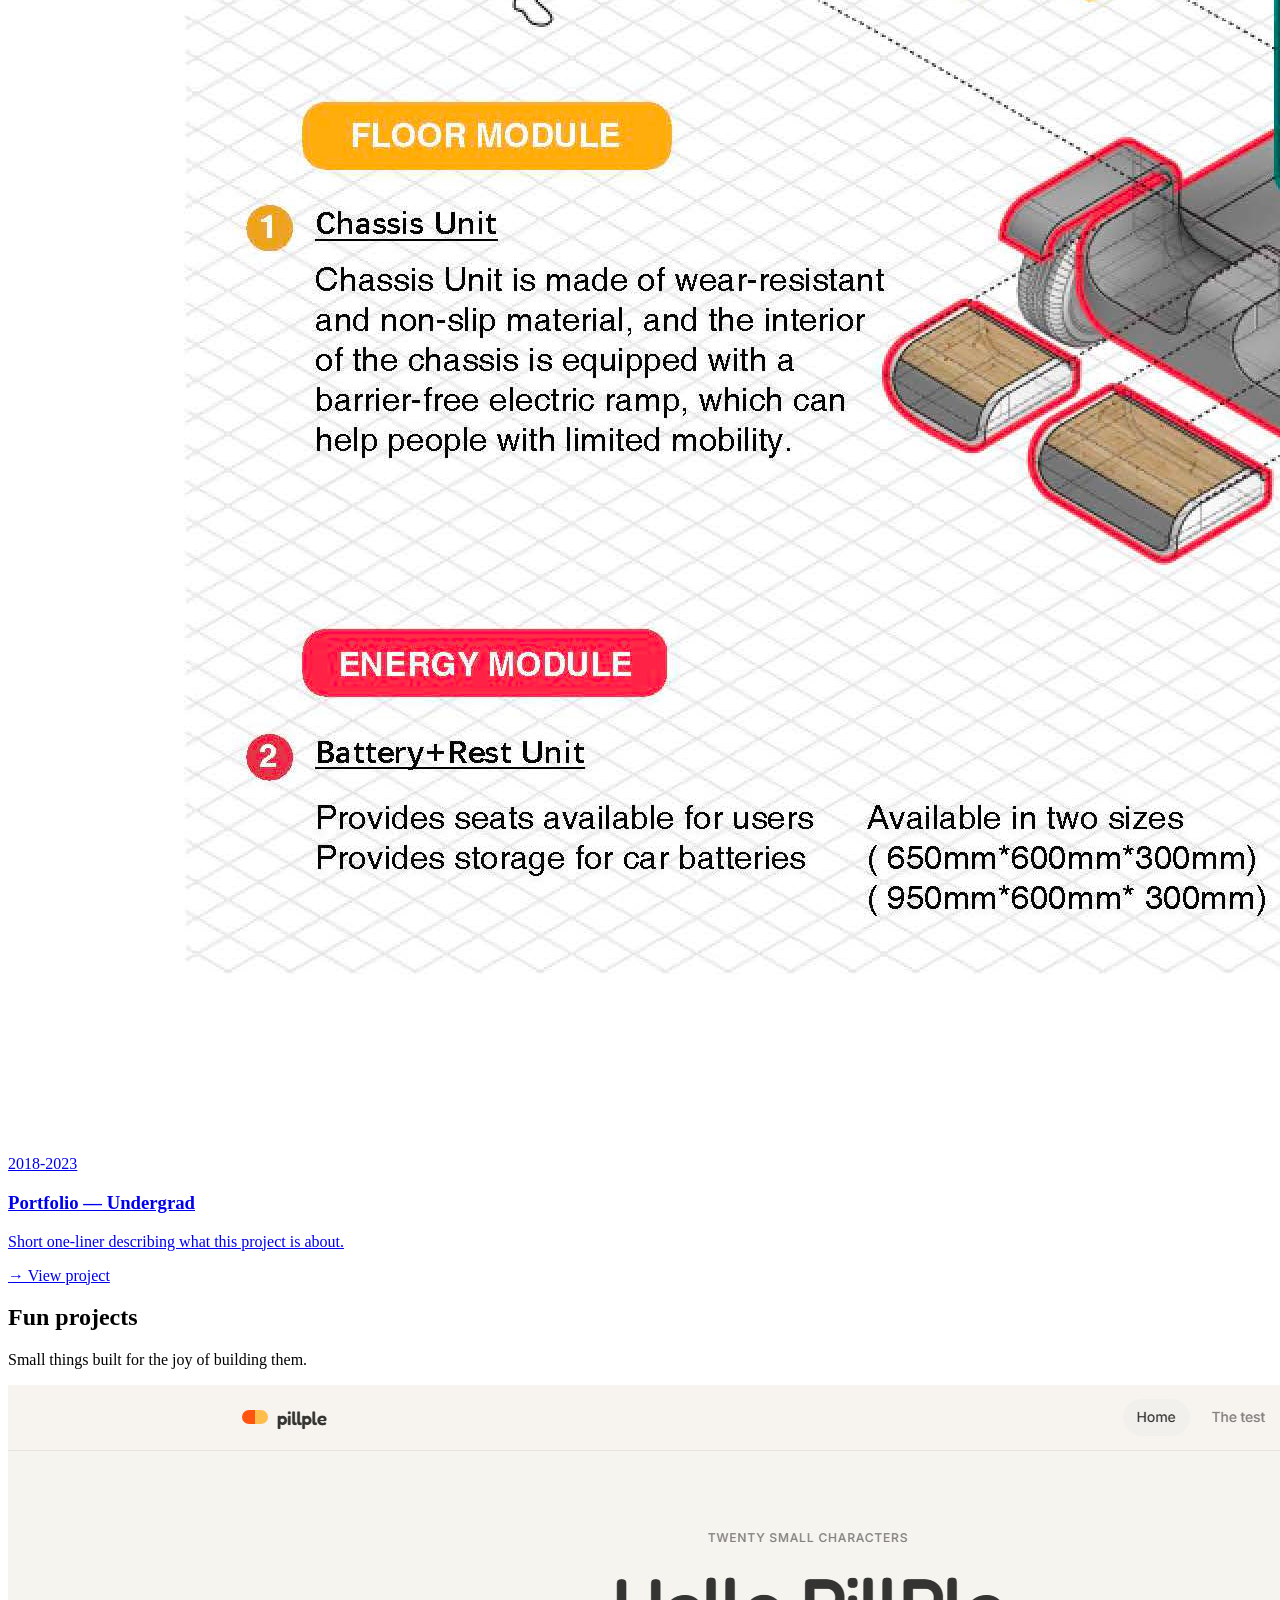
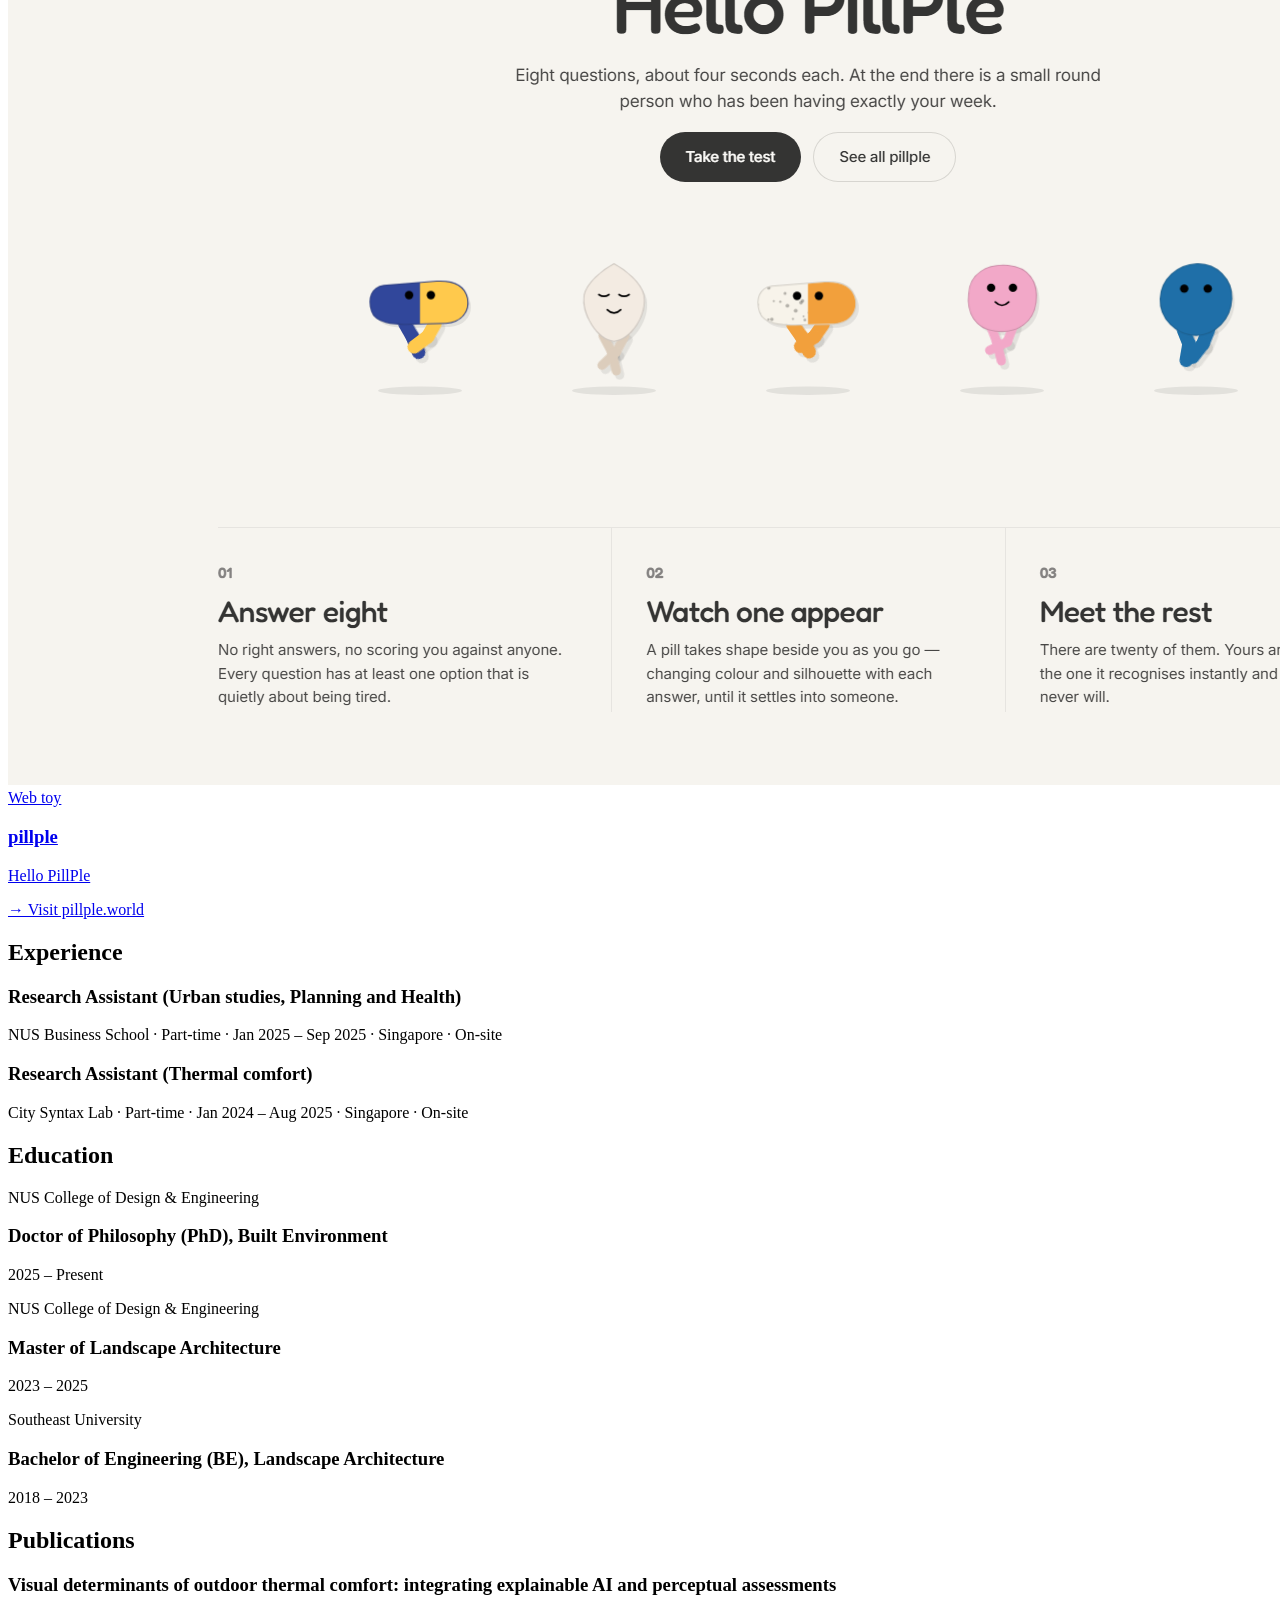
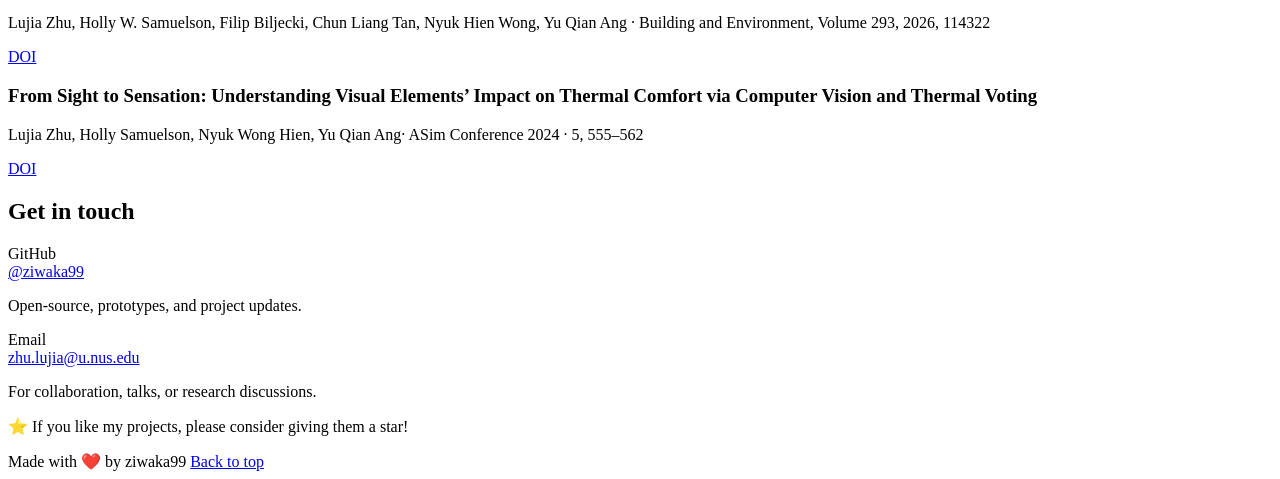
==== commit cf4d0bfe: "Add Fun projects section and dark translucent nav bar - New Fun projects section on the homepage, wi" ====
--- a/index.html
+++ b/index.html
@@ -10,26 +10,26 @@
 
 <body class="bg-white text-zinc-900">
   <!-- Top nav (clean + sticky like DeepMind) -->
-  <header class="sticky top-0 z-50 border-b border-zinc-200 bg-white/80 backdrop-blur">
+  <header class="sticky top-0 z-50 border-b border-white/10 bg-zinc-900/80 backdrop-blur">
     <div class="mx-auto max-w-6xl px-6 py-4 flex items-center justify-between">
-      <a href="#" class="font-semibold tracking-tight hover:opacity-80">Lujia Zhu</a>
-
-      <nav class="hidden md:flex items-center gap-6 text-sm text-zinc-600">
-        <a href="#overview" class="hover:text-zinc-900">Overview</a>
-        <a href="#projects" class="hover:text-zinc-900">Projects</a>
-        <a href="#education" class="hover:text-zinc-900">Education</a>
-        <a href="#publications" class="hover:text-zinc-900">Publications</a>
-        <a href="#contact" class="hover:text-zinc-900">Contact</a>
+      <a href="#" class="font-semibold tracking-tight text-white hover:opacity-80">Lujia Zhu</a>
+
+      <nav class="hidden md:flex items-center gap-6 text-sm text-zinc-300">
+        <a href="#overview" class="hover:text-white">Overview</a>
+        <a href="#projects" class="hover:text-white">Projects</a>
+        <a href="#education" class="hover:text-white">Education</a>
+        <a href="#publications" class="hover:text-white">Publications</a>
+        <a href="#contact" class="hover:text-white">Contact</a>
       </nav>
 
       <div class="flex items-center gap-2">
         <!-- Replace with your actual GitHub repo/profile if you want -->
         <a href="https://github.com/ziwaka99"
-           class="px-4 py-2 rounded-full border border-zinc-300 text-sm hover:bg-zinc-50">
+           class="px-4 py-2 rounded-full border border-white/25 text-zinc-100 text-sm hover:bg-white/10">
           GitHub
         </a>
         <a href="#projects"
-           class="px-4 py-2 rounded-full bg-zinc-900 text-white text-sm hover:bg-zinc-800">
+           class="px-4 py-2 rounded-full bg-white text-zinc-900 text-sm hover:bg-zinc-200">
           View projects
         </a>
       </div>
@@ -234,6 +234,36 @@
 
 
   
+
+  </div>
+</section>
+
+<!-- Fun projects (cards -> external sites) -->
+<section id="fun" class="py-14 border-t border-zinc-200">
+  <div>
+    <h2 class="text-2xl md:text-3xl text-zinc-800">Fun projects</h2>
+    <p class="mt-3 text-zinc-600">Small things built for the joy of building them.</p>
+  </div>
+
+  <div class="mt-8 grid md:grid-cols-2 gap-6">
+
+    <!-- pillple -->
+    <a href="https://pillple.world/" target="_blank" rel="noopener"
+       class="block p-6 rounded-2xl border border-zinc-200 hover:shadow-md transition">
+
+      <div class="aspect-[16/10] w-full rounded-xl overflow-hidden bg-zinc-100">
+        <img src="assets/images/fun/pillple.png"
+             class="w-full h-full object-cover"
+             alt="pillple.world homepage">
+      </div>
+
+      <div class="mt-4 text-sm text-zinc-500">Web toy</div>
+      <h3 class="mt-1 text-xl font-semibold">pillple</h3>
+      <p class="mt-2 text-sm text-zinc-600">
+        Hello PillPle
+      </p>
+      <p class="mt-4 text-sm text-zinc-500">→ Visit pillple.world</p>
+    </a>
 
   </div>
 </section>
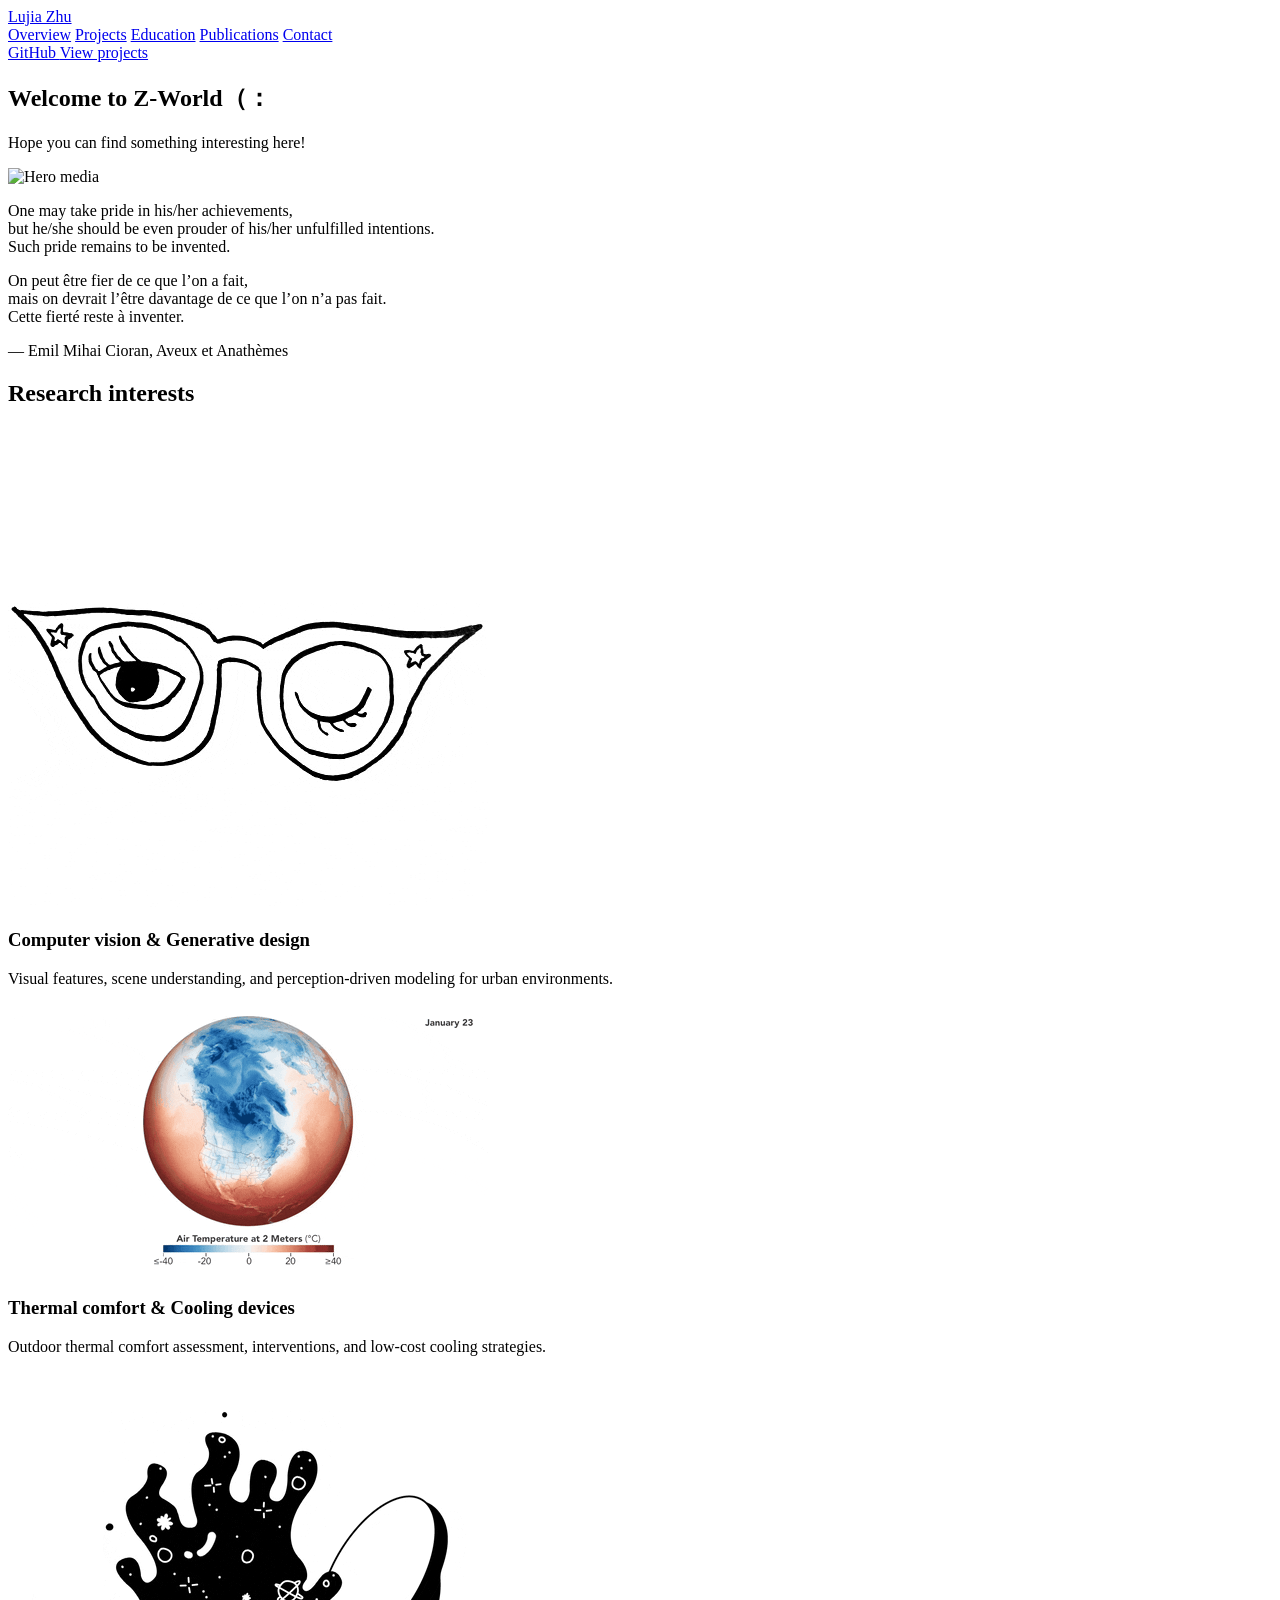
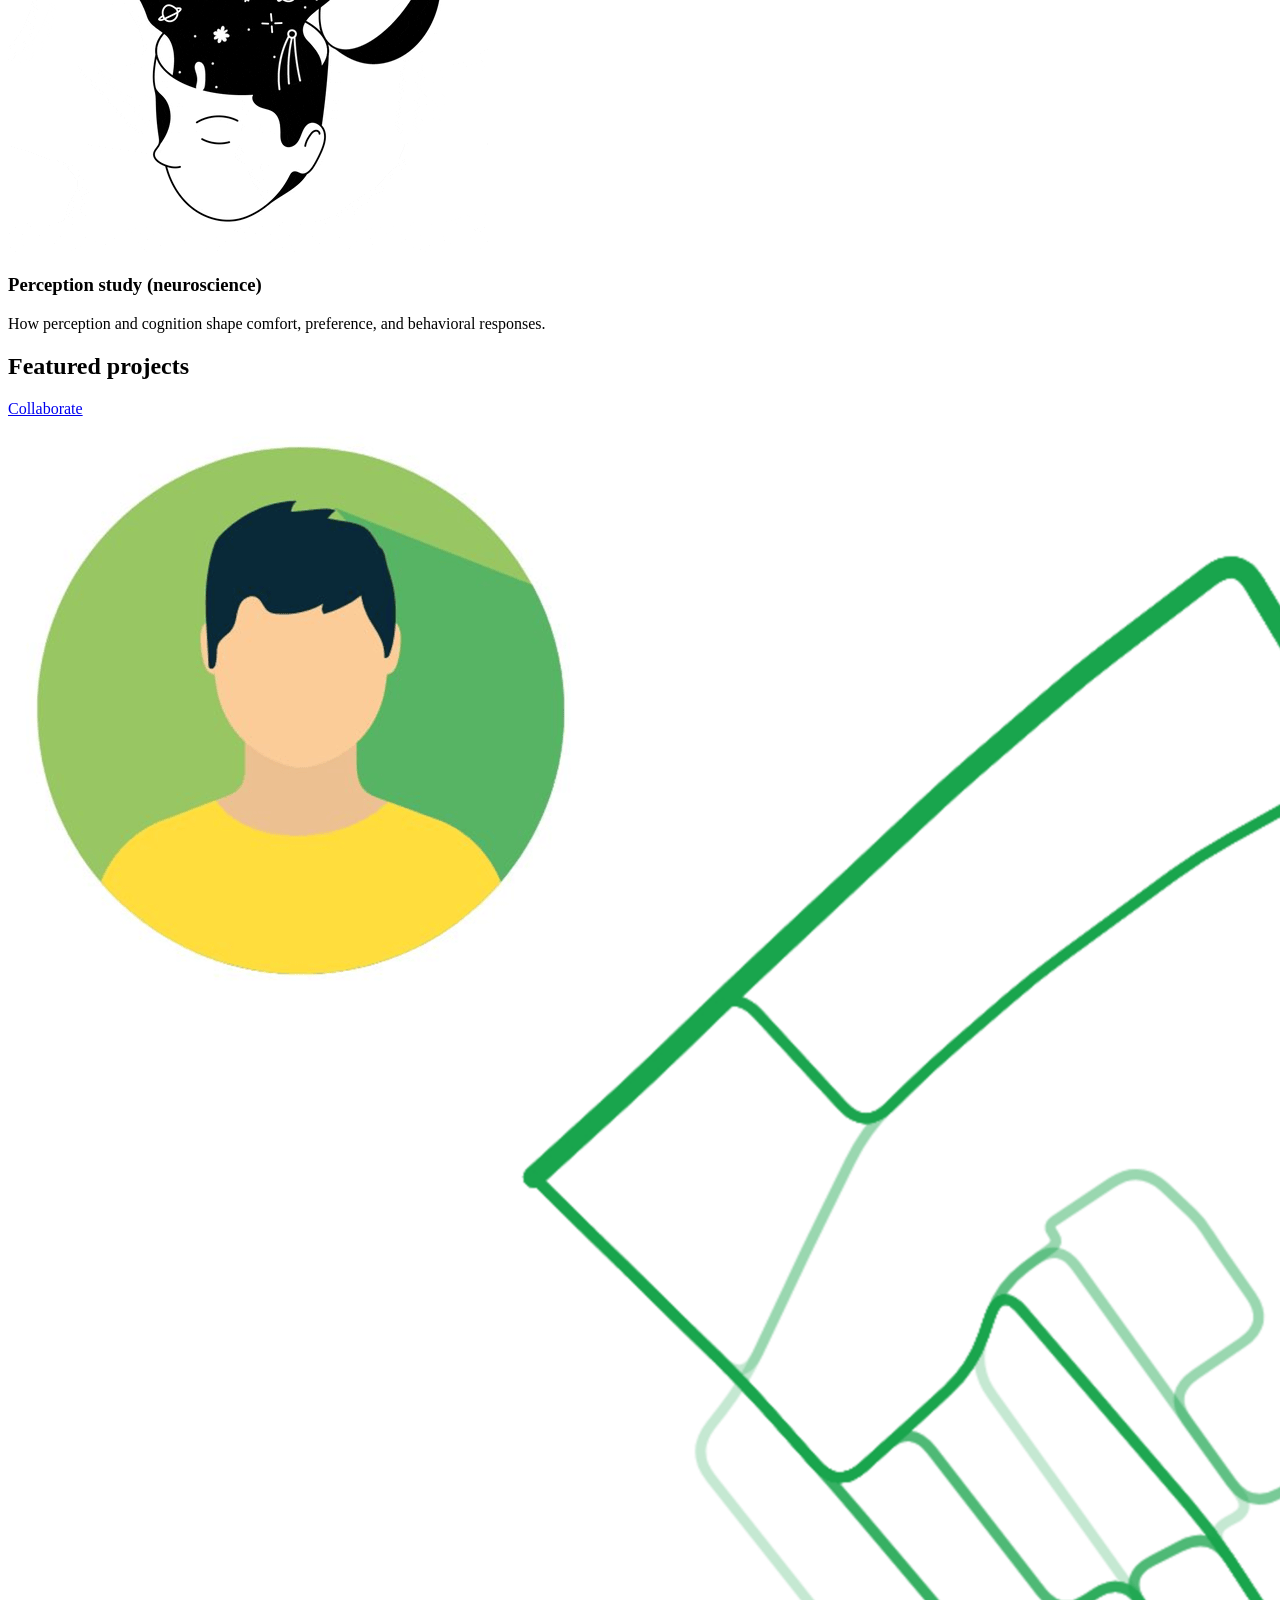
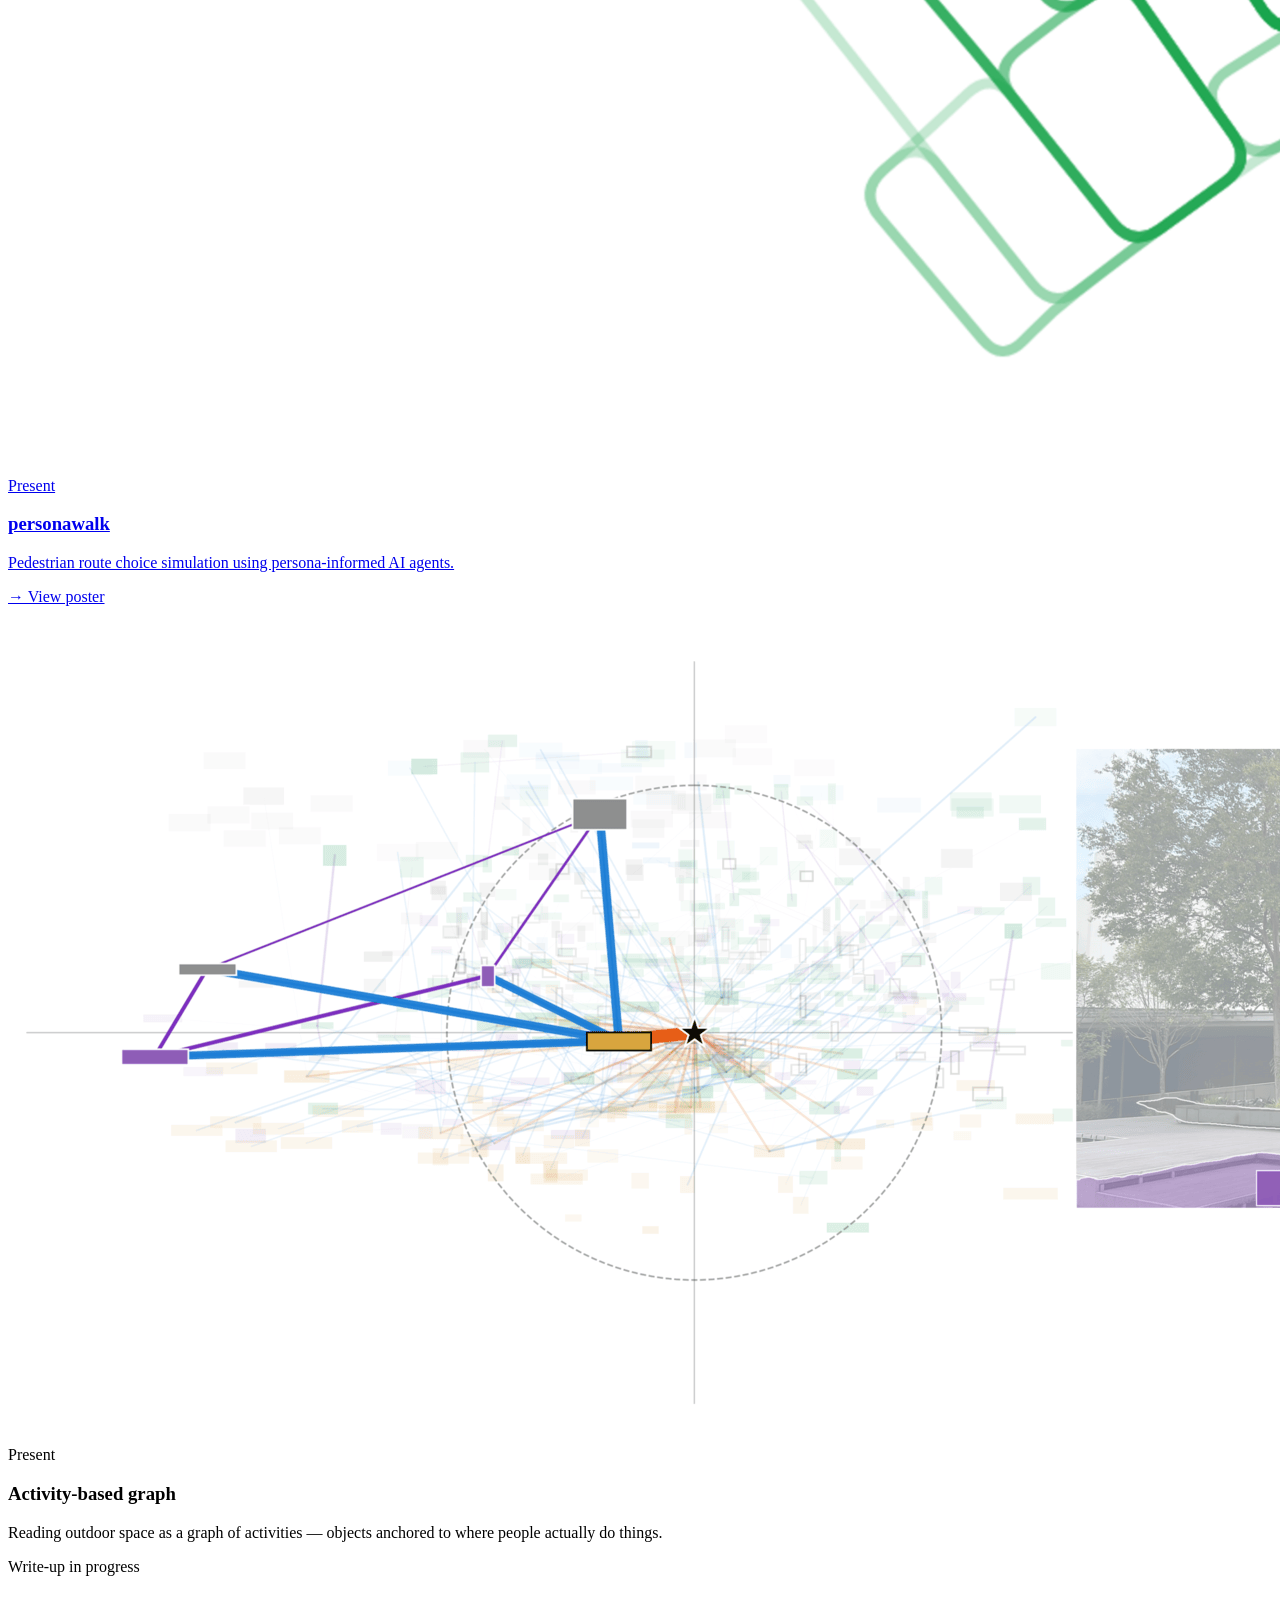
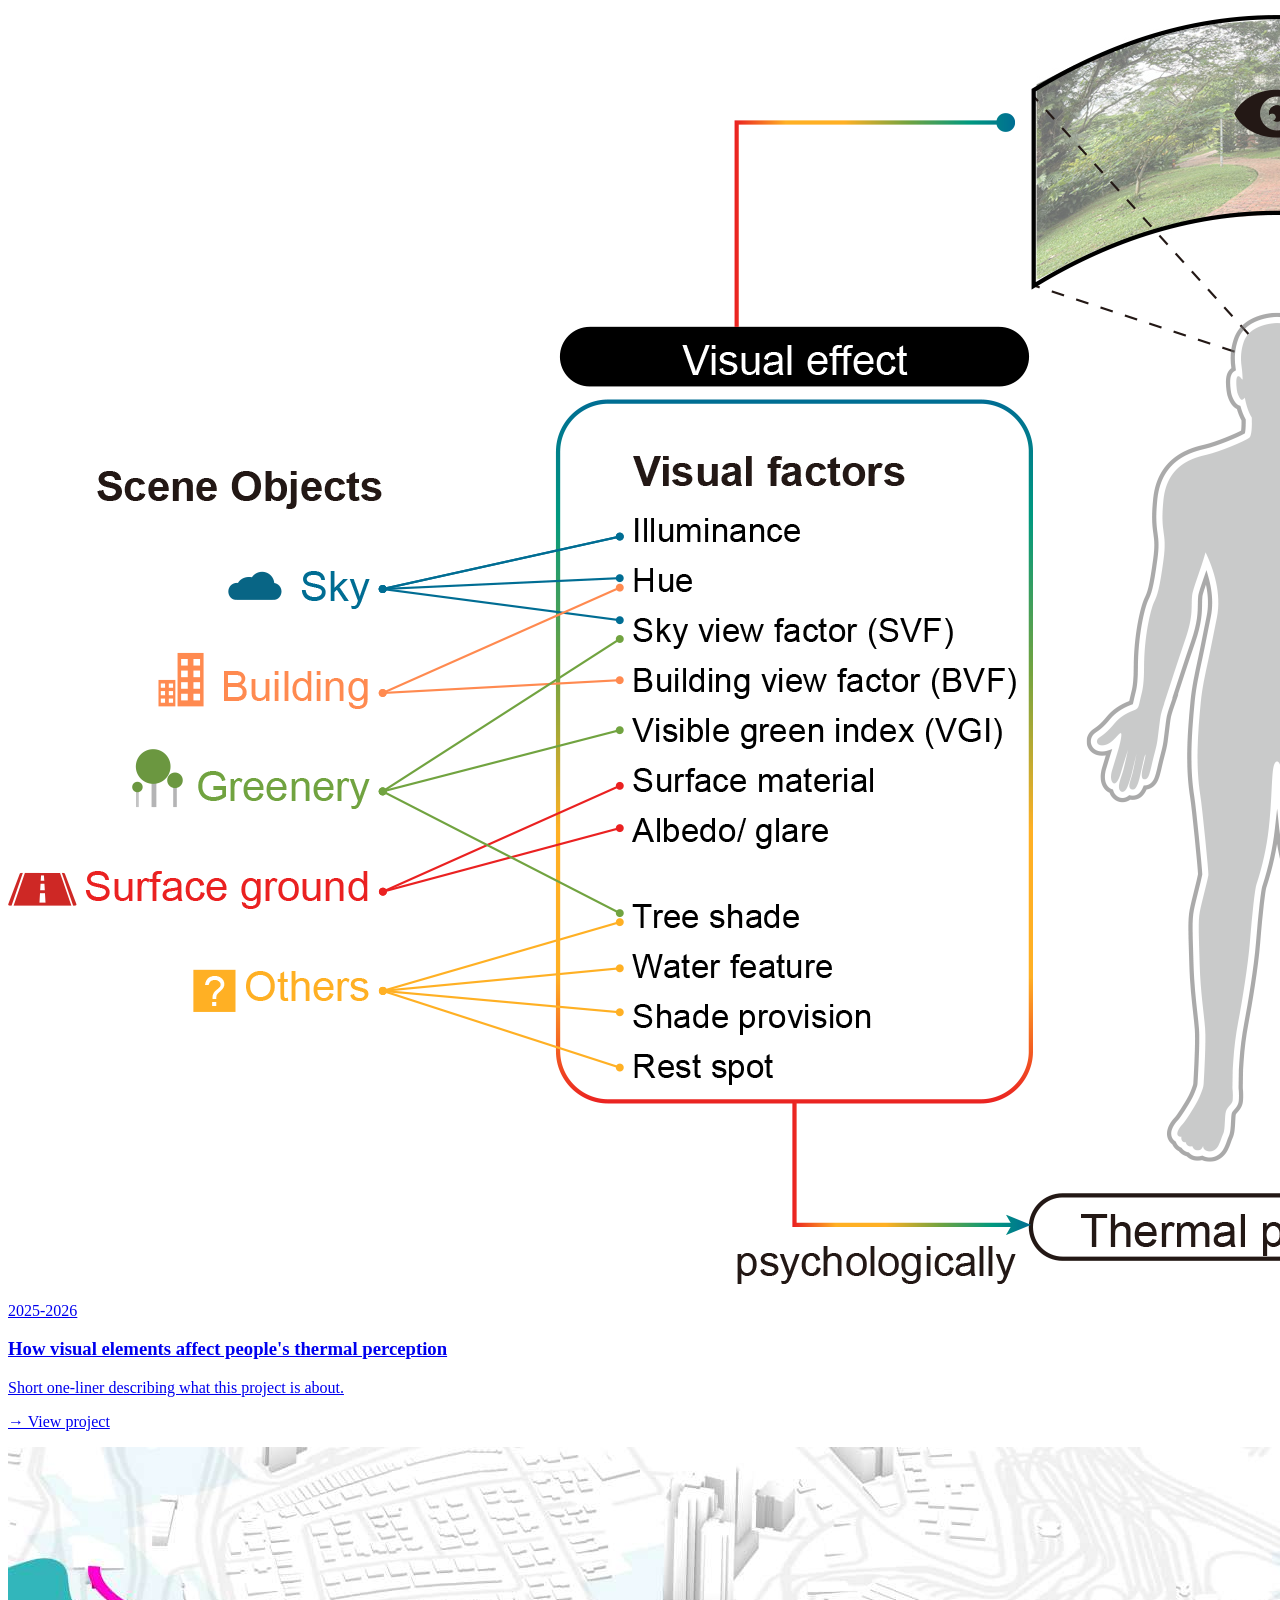
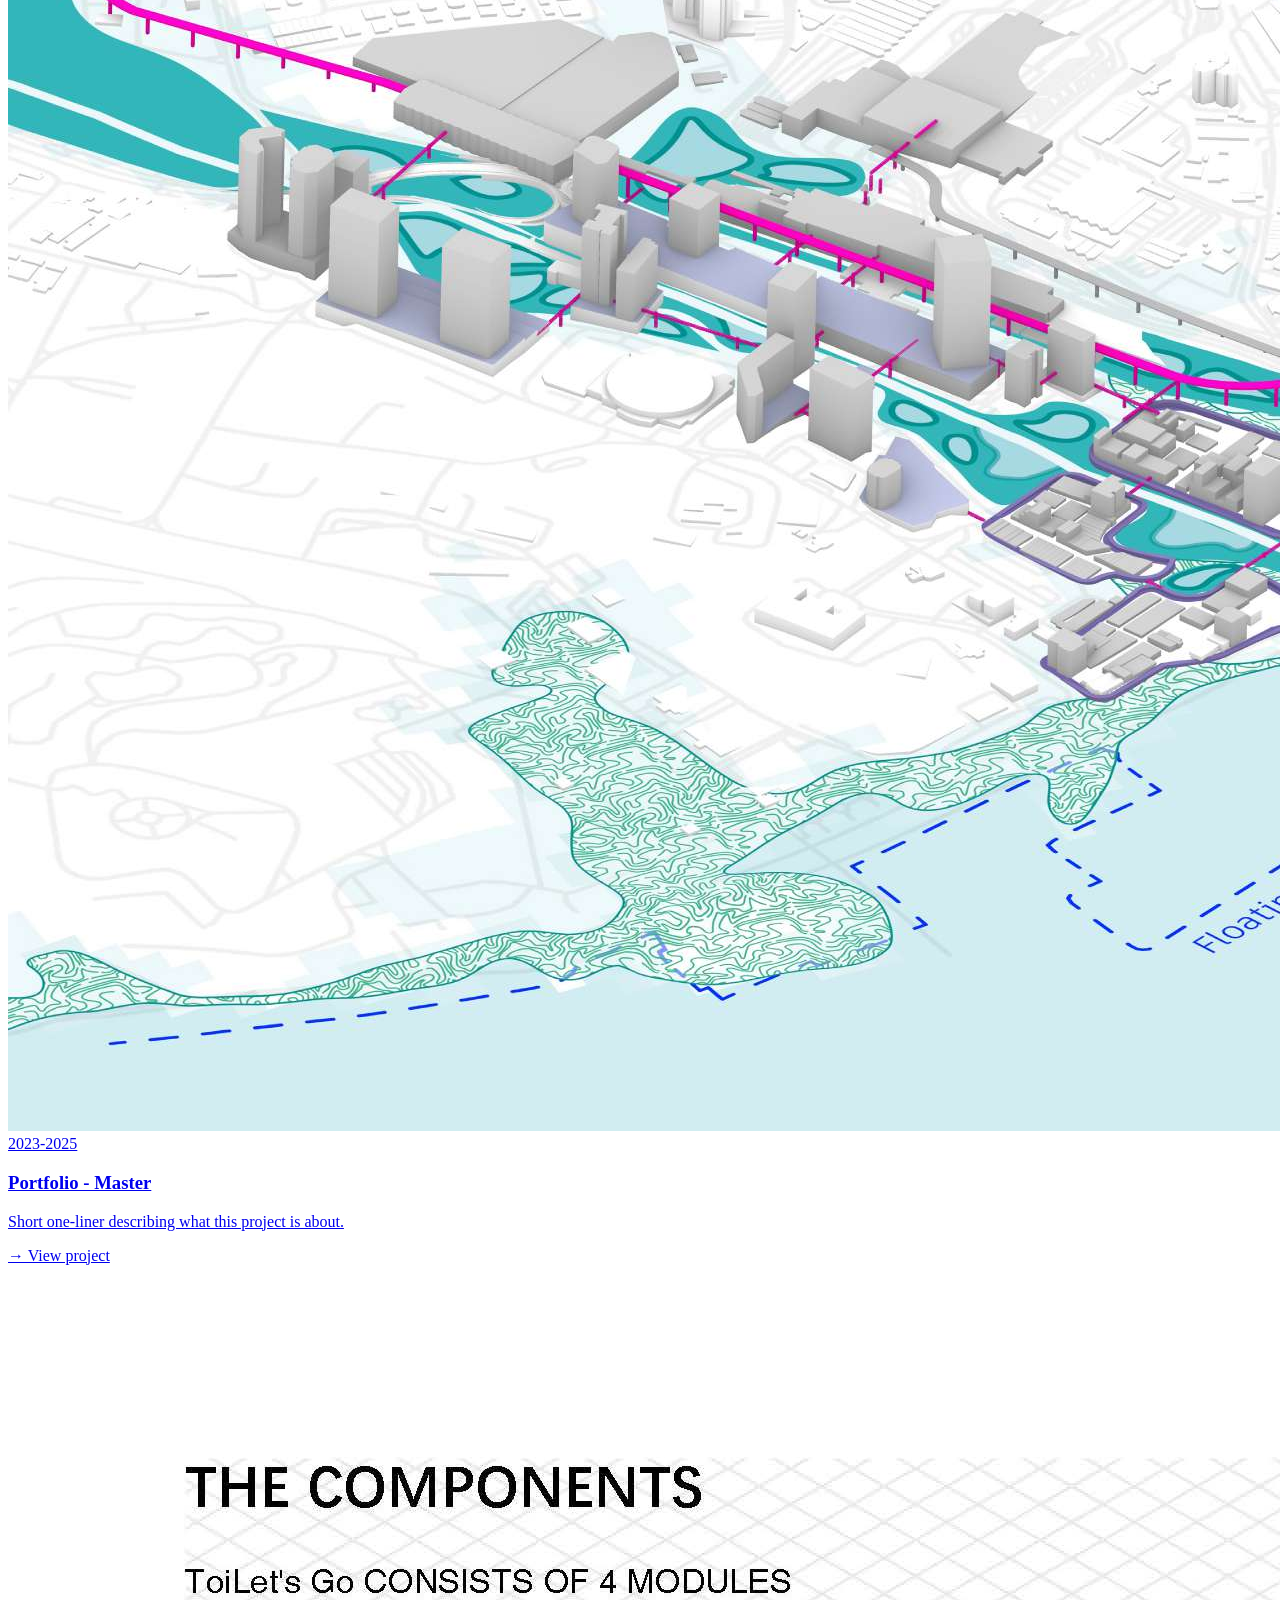
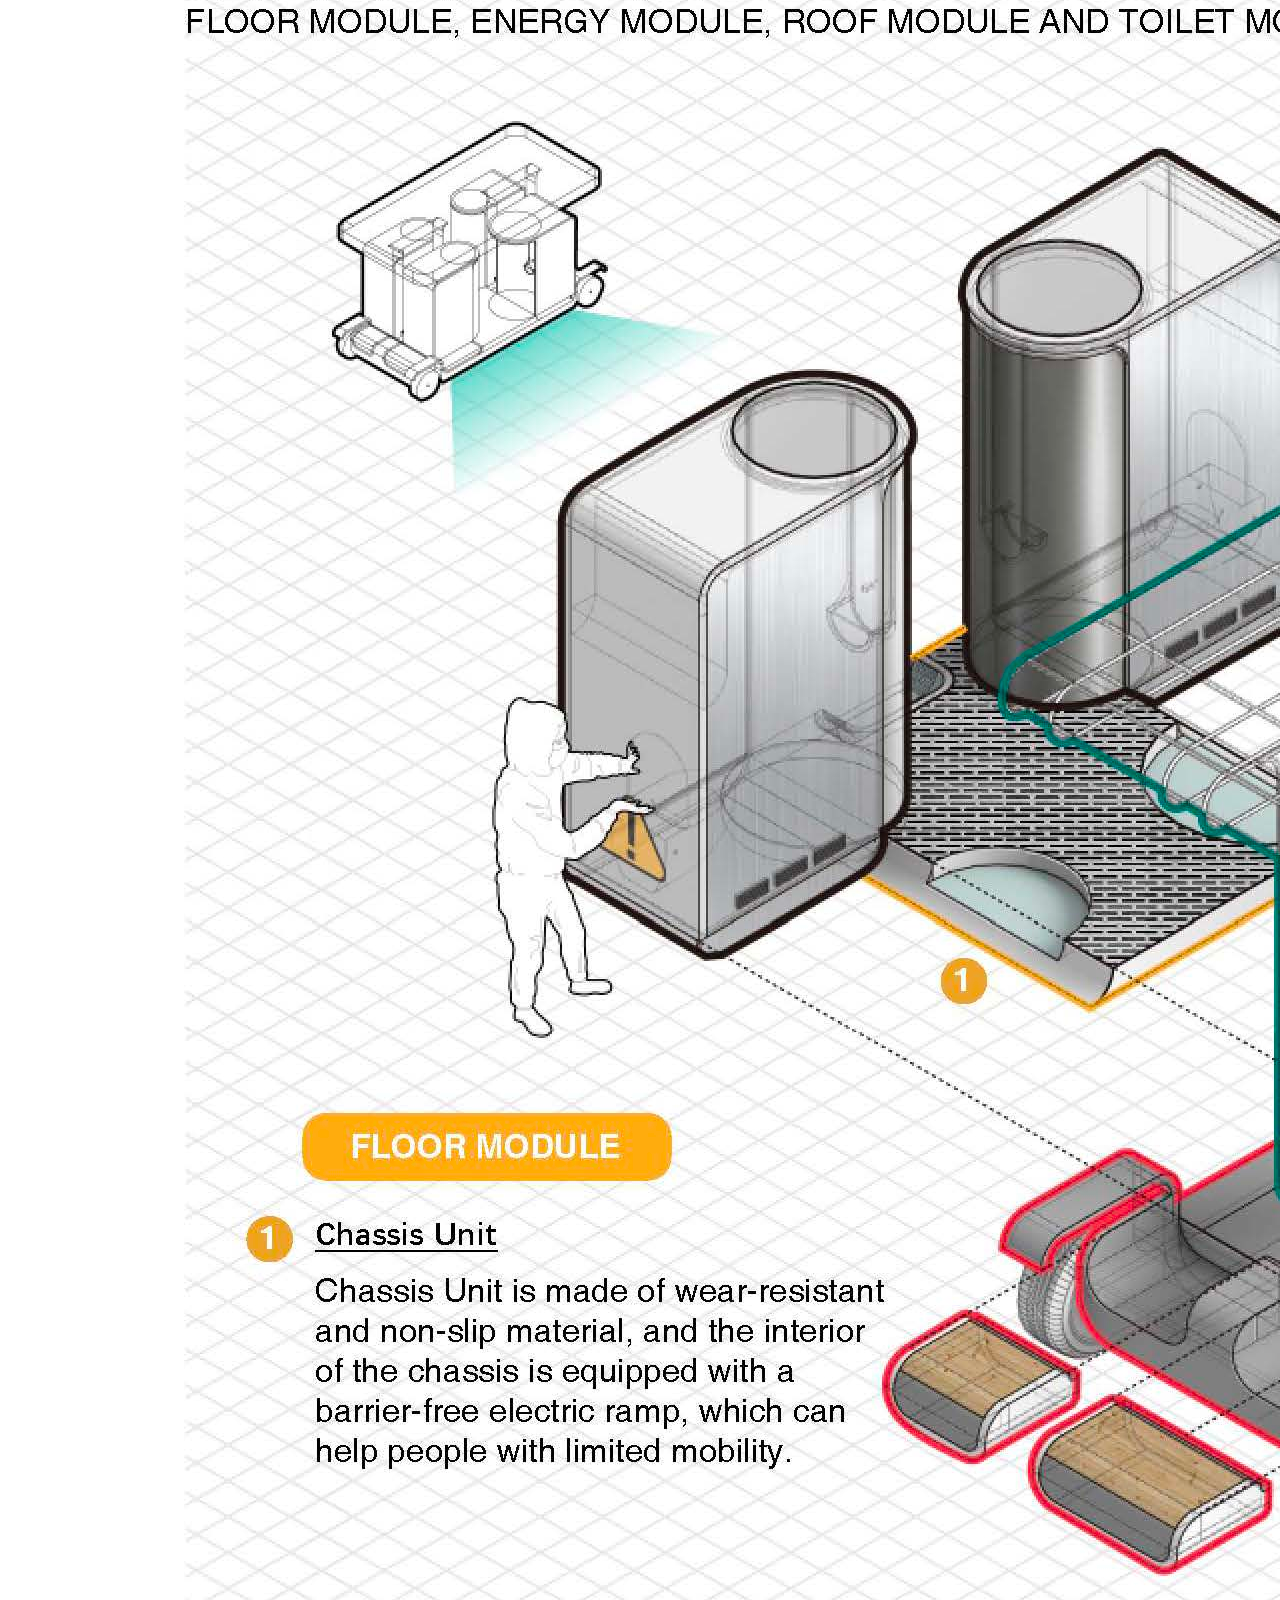
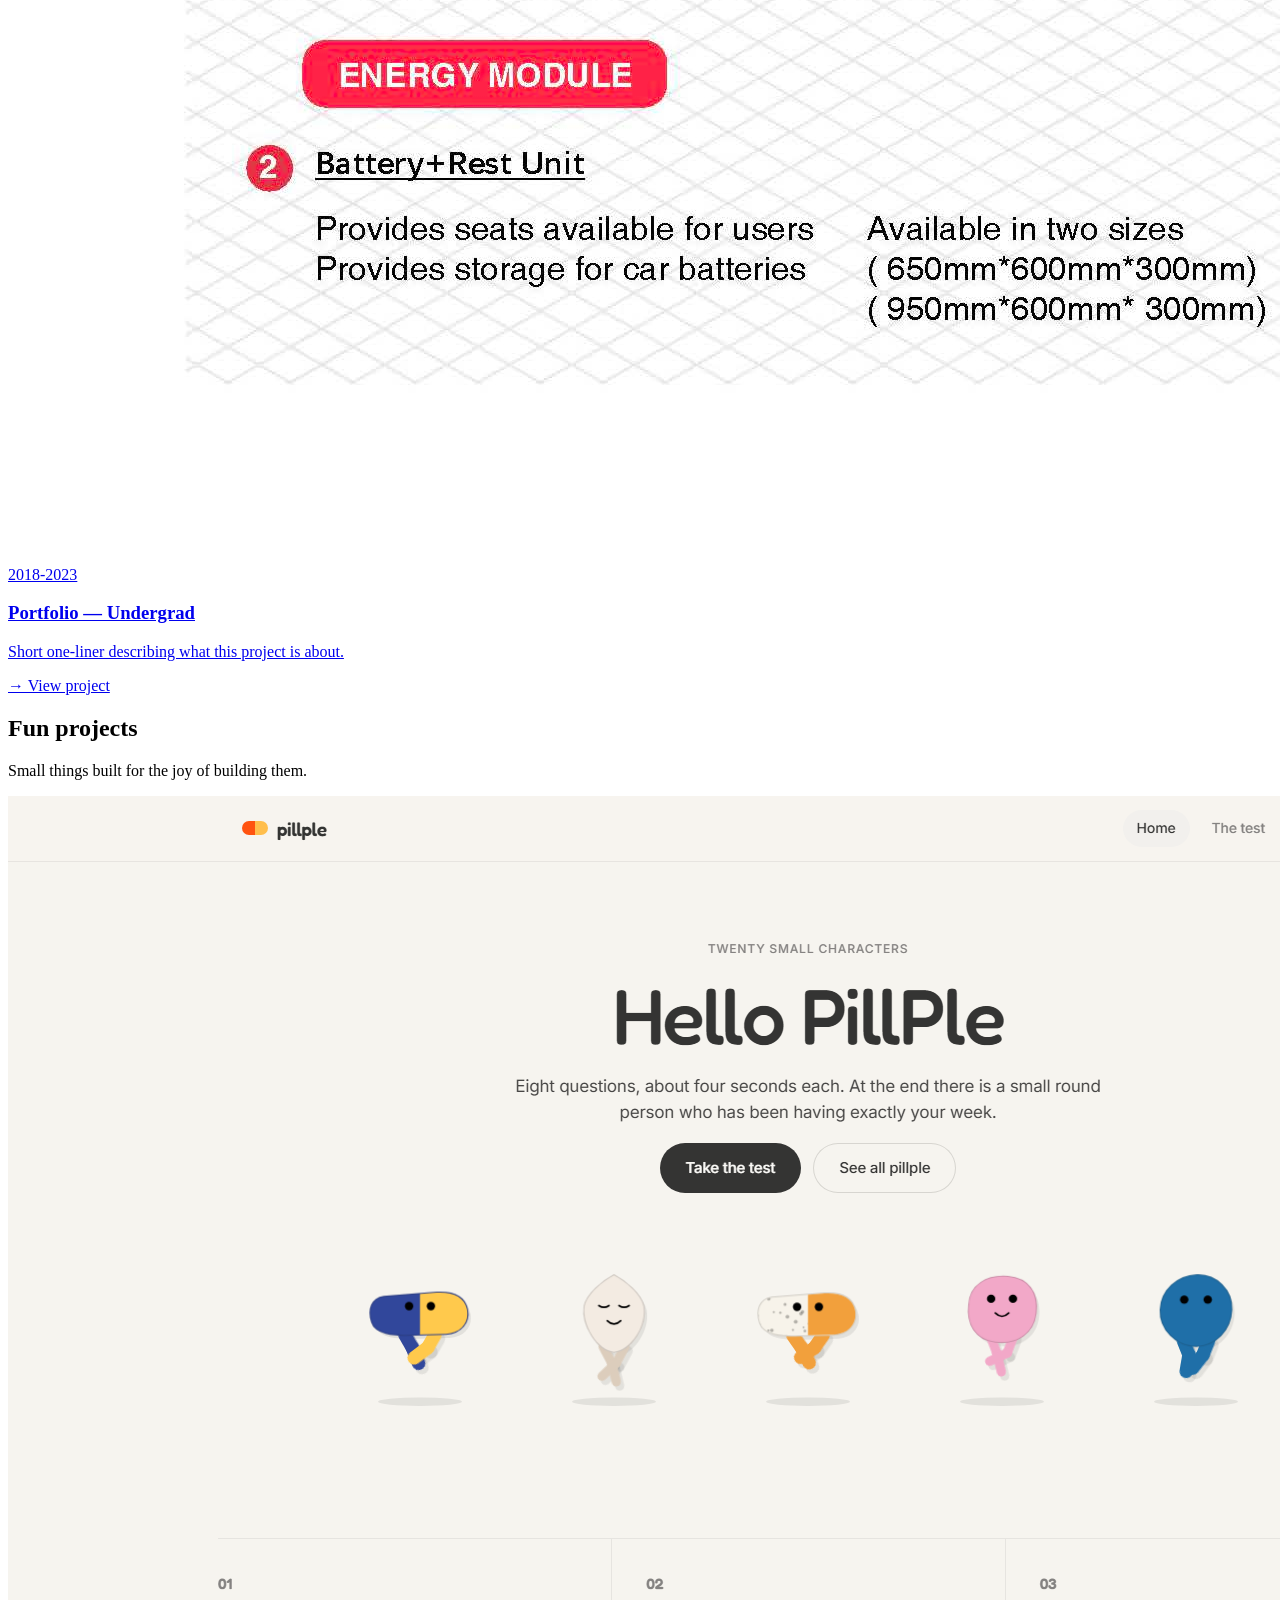
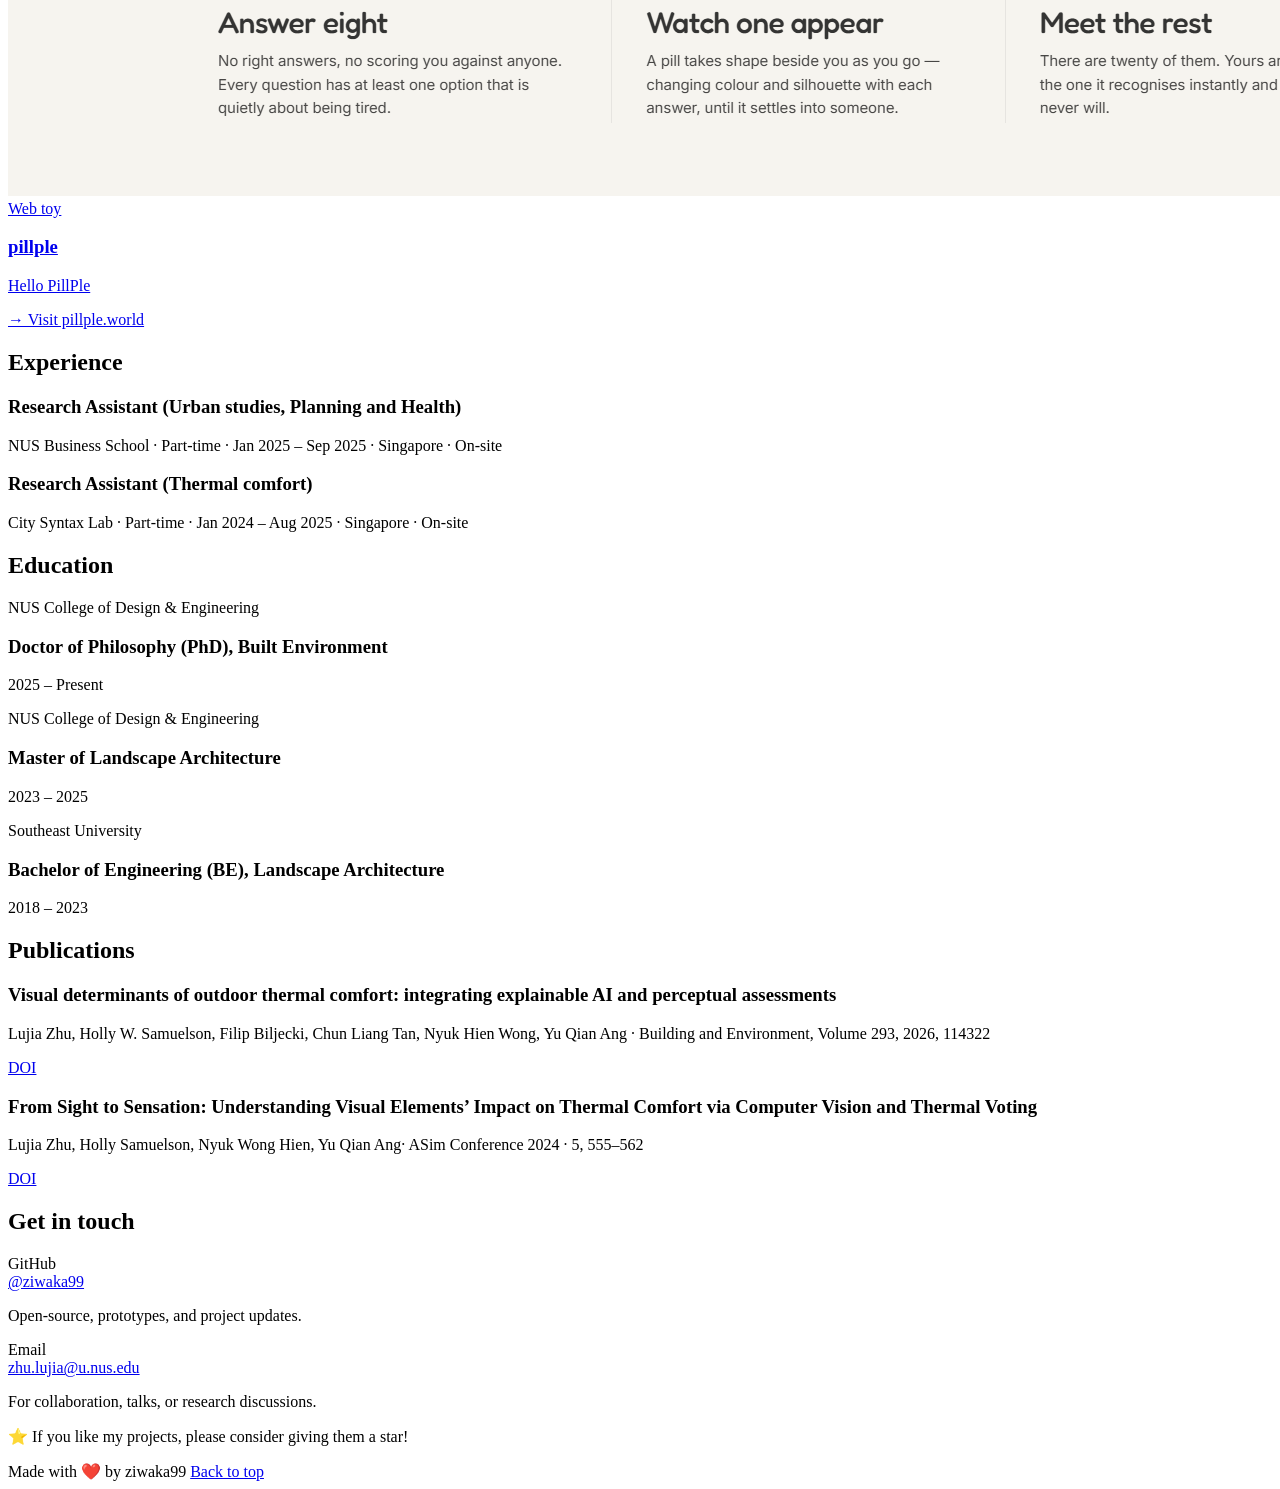
==== commit 2f83e80d: "Add personawalk and Activity-based graph cards - Replace the Coming soon card with two Featured proj" ====
--- a/index.html
+++ b/index.html
@@ -158,25 +158,43 @@
 
   <div class="mt-8 grid md:grid-cols-2 gap-6">
   
-    <!-- Project 4 -->
-    <a href="project-4.html"
+    <!-- personawalk -->
+    <a href="personawalk.html"
        class="block p-6 rounded-2xl border border-zinc-200 hover:shadow-md transition">
 
-      <div class="aspect-[16/12] w-full rounded-xl overflow-hidden bg-zinc-100">
-        <img src="assets/images/project-4/working.gif"
-             class="w-full h-full object-cover"
-             alt="Project 4">
+      <div class="aspect-[16/10] w-full rounded-xl overflow-hidden bg-white">
+        <img src="assets/images/personawalk/persona.gif"
+             class="w-full h-full object-contain"
+             alt="personawalk — persona-informed pedestrian agents">
       </div>
 
       <div class="mt-4 text-sm text-zinc-500">Present</div>
-      <h3 class="mt-1 text-xl font-semibold">Project — Coming soon</h3>
-      <p class="mt-2 text-sm text-zinc-600">
-        Short one-liner describing what this project is about.
-      </p>
-      <p class="mt-4 text-sm text-zinc-500">→ View project</p>
-    </a>
-
-    
+      <h3 class="mt-1 text-xl font-semibold">personawalk</h3>
+      <p class="mt-2 text-sm text-zinc-600">
+        Pedestrian route choice simulation using persona-informed AI agents.
+      </p>
+      <p class="mt-4 text-sm text-zinc-500">→ View poster</p>
+    </a>
+
+    <!-- Activity-based graph (no project page yet) -->
+    <div class="block p-6 rounded-2xl border border-zinc-200">
+
+      <div class="aspect-[16/10] w-full rounded-xl overflow-hidden bg-white">
+        <img src="assets/images/activity-graph/abd.gif"
+             class="w-full h-full object-contain"
+             alt="Activity-based graph — scene graph anchored on a sidewalk">
+      </div>
+
+      <div class="mt-4 text-sm text-zinc-500">Present</div>
+      <h3 class="mt-1 text-xl font-semibold">Activity-based graph</h3>
+      <p class="mt-2 text-sm text-zinc-600">
+        Reading outdoor space as a graph of activities — objects anchored to where
+        people actually do things.
+      </p>
+      <p class="mt-4 text-sm text-zinc-400">Write-up in progress</p>
+    </div>
+
+
     <!-- Project 1 -->
     <a href="project-1.html"
        class="block p-6 rounded-2xl border border-zinc-200 hover:shadow-md transition">
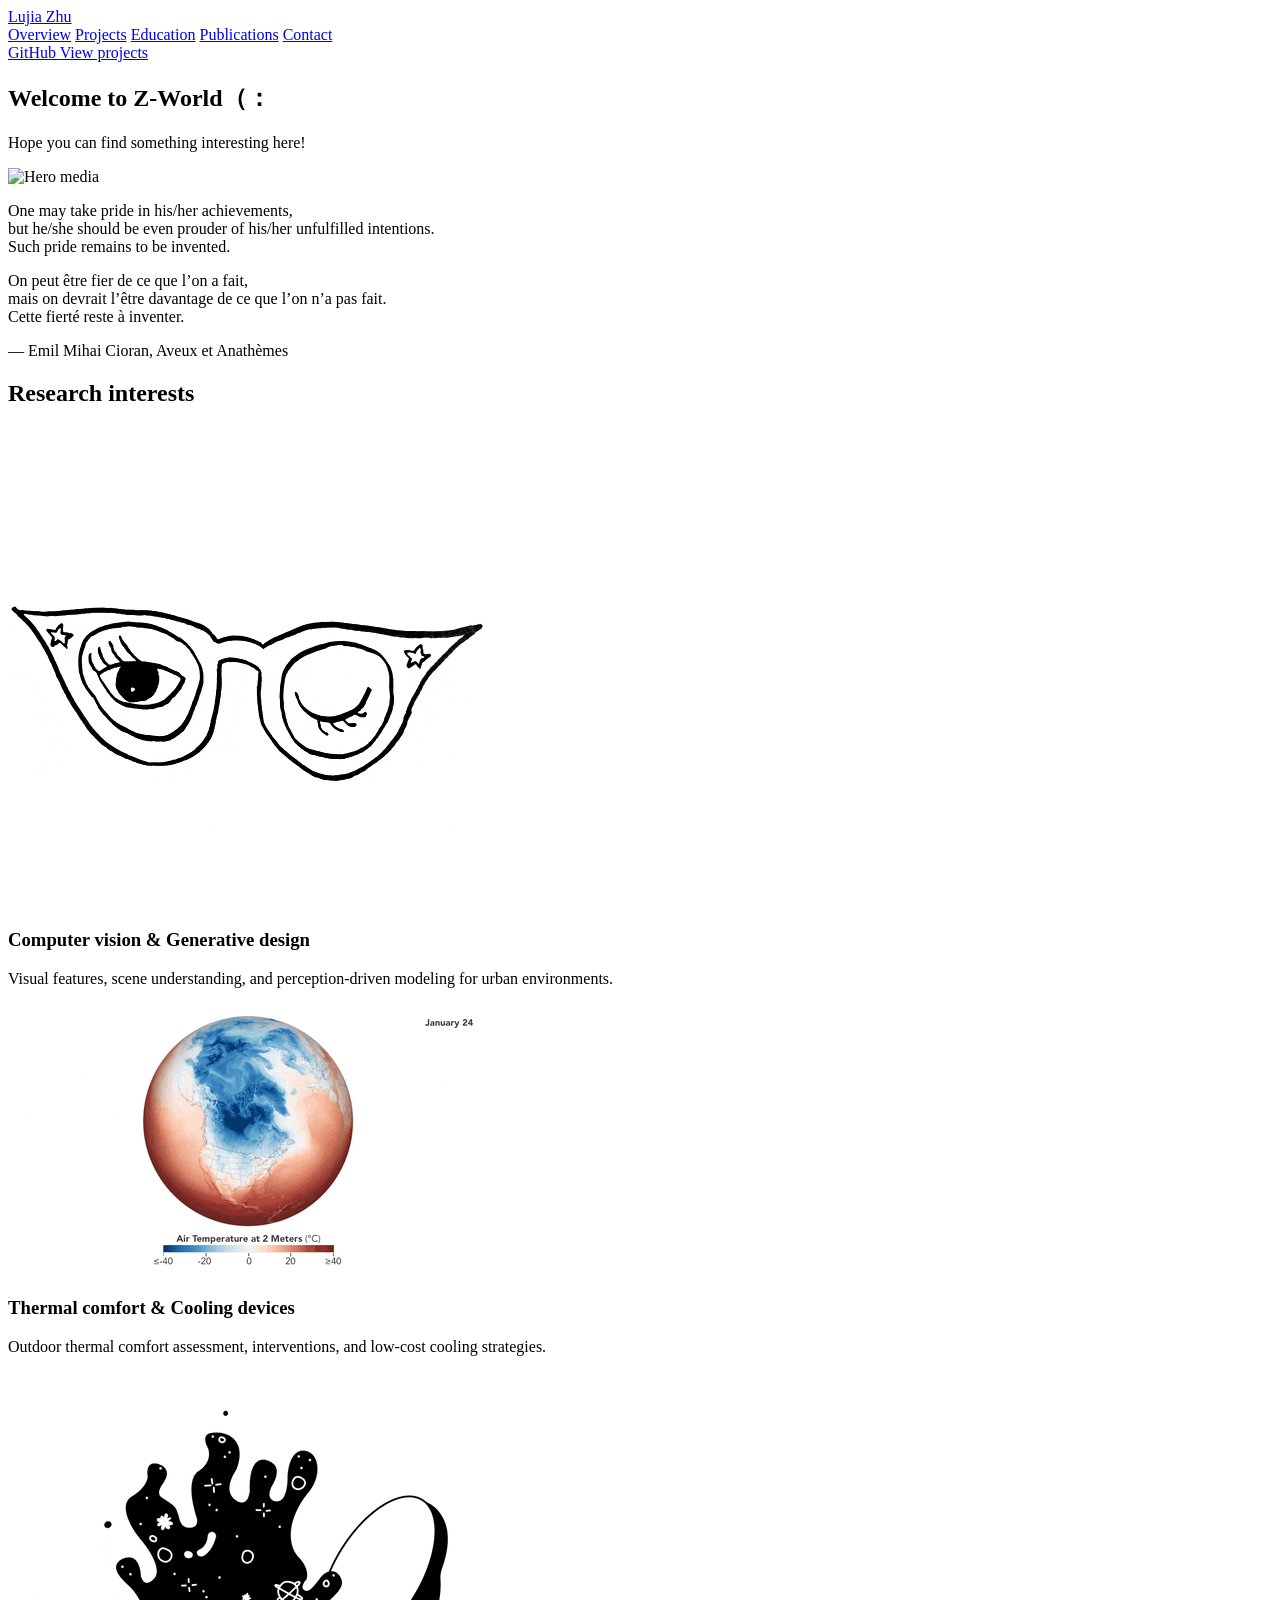
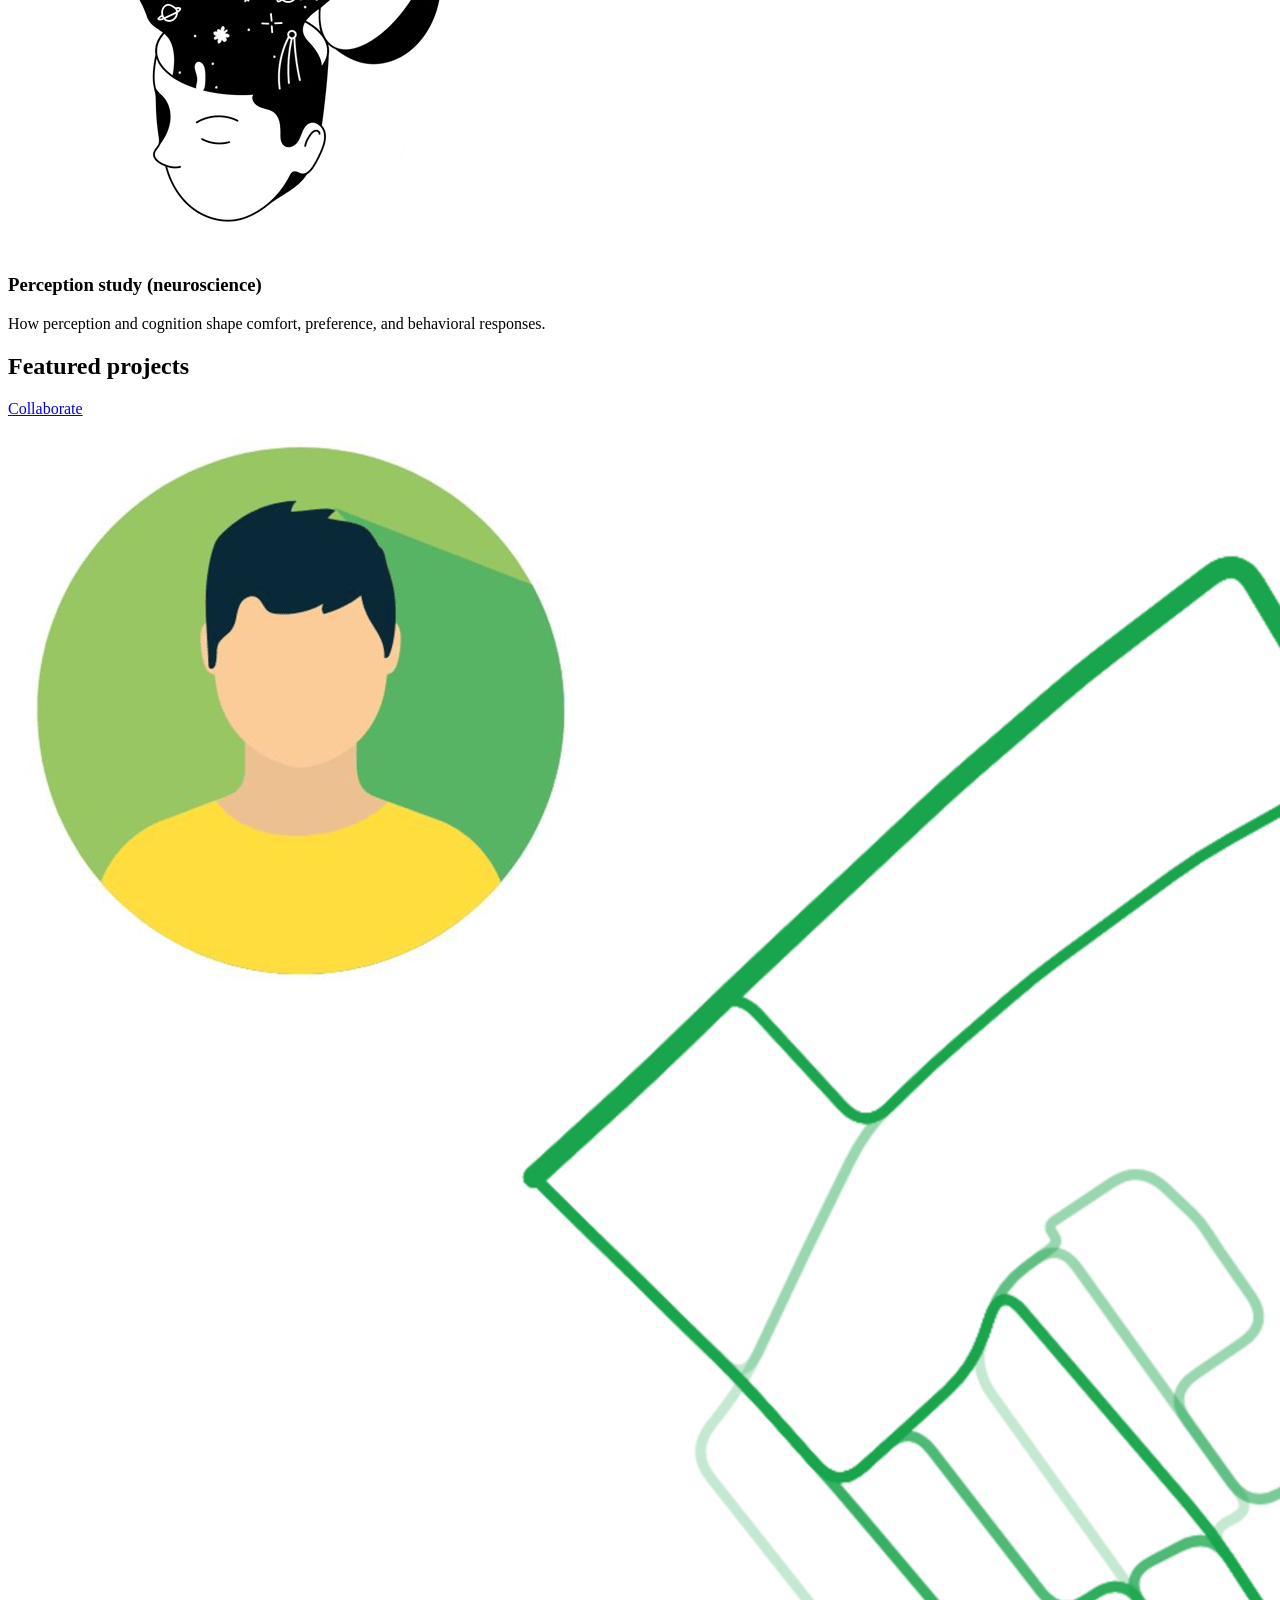
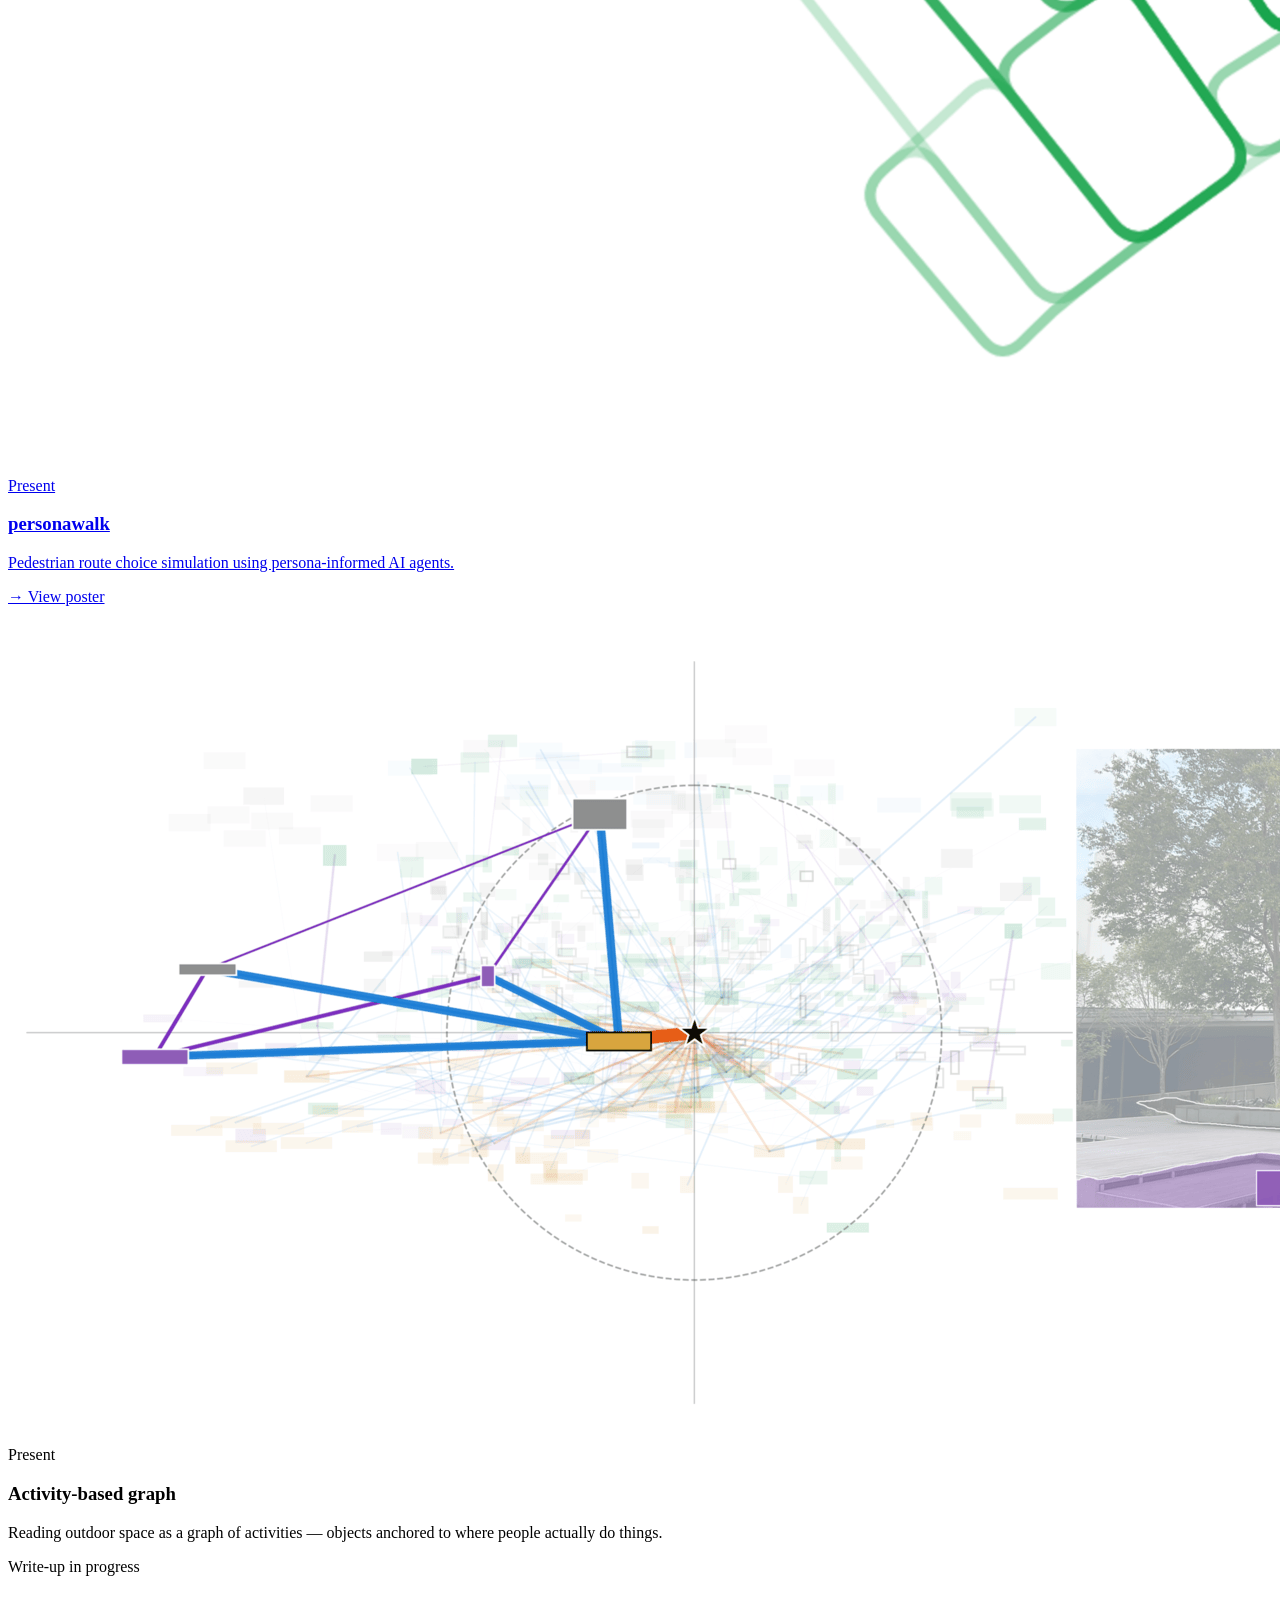
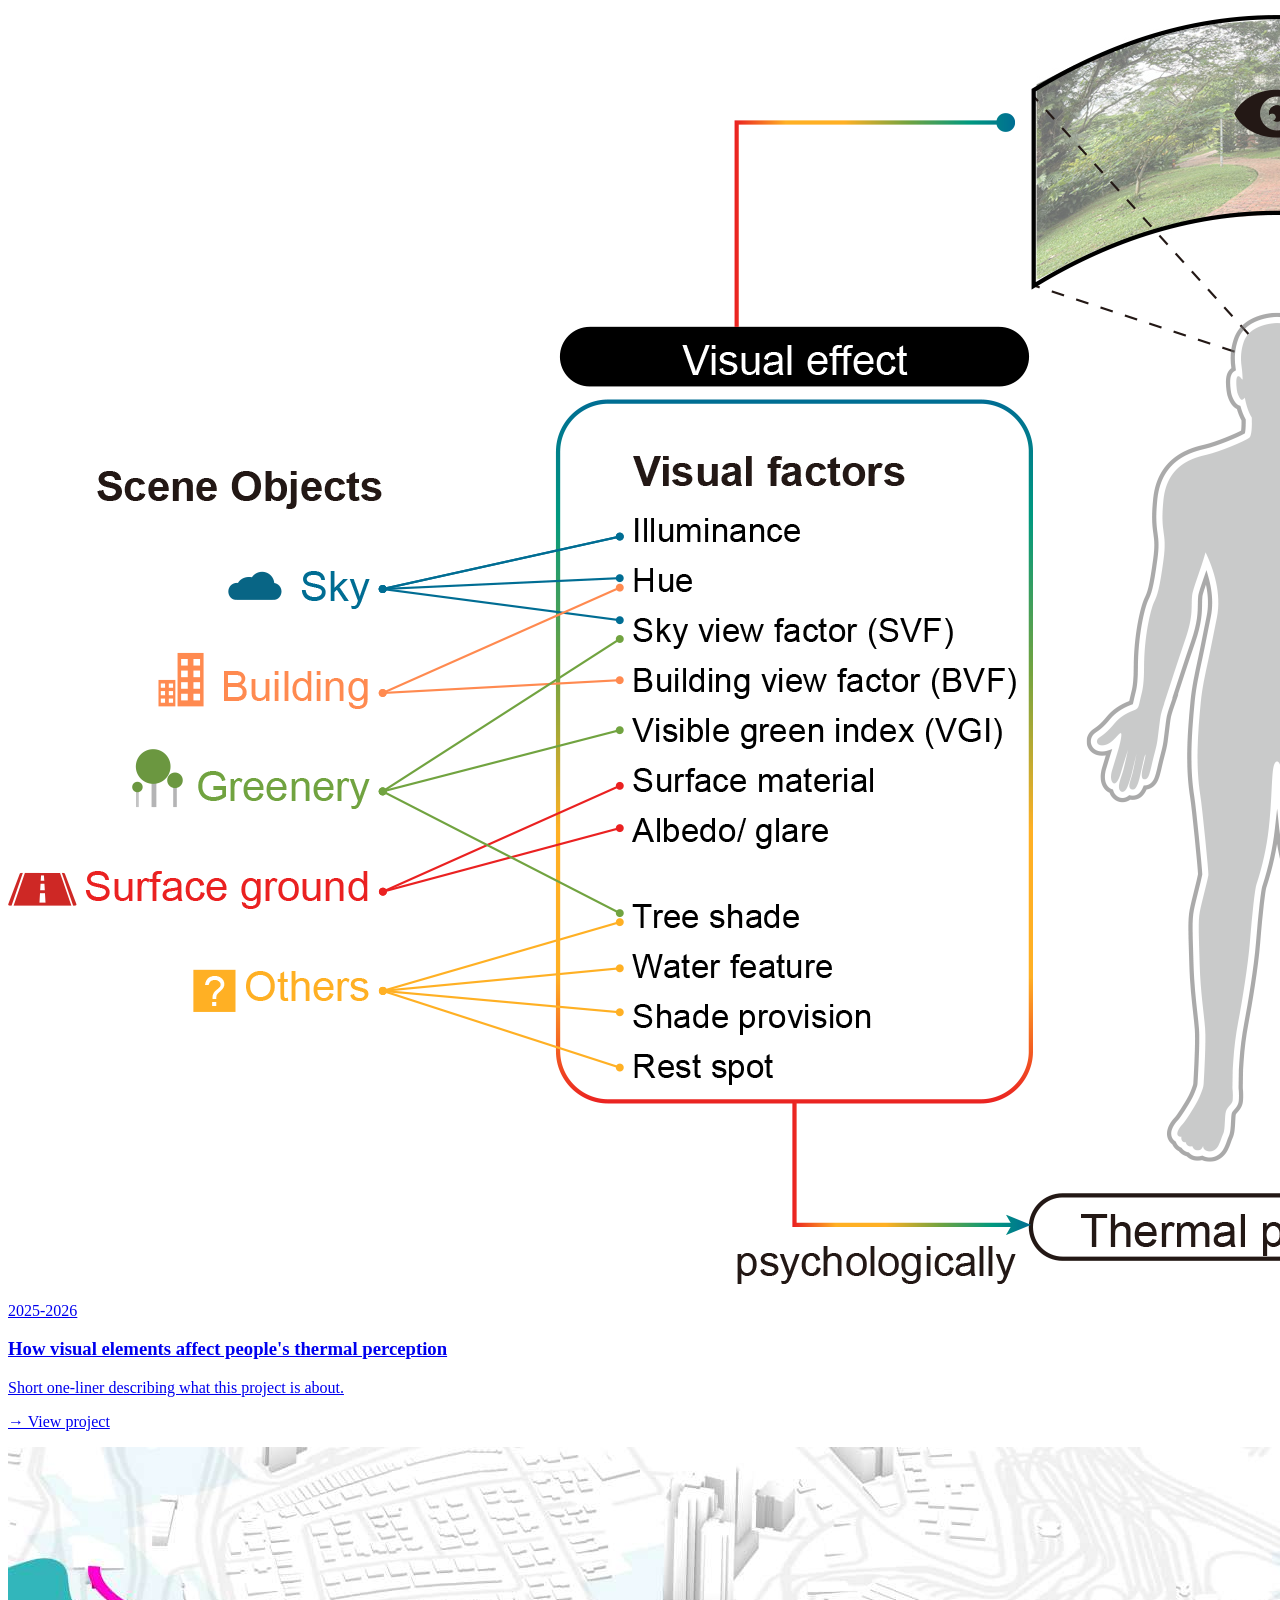
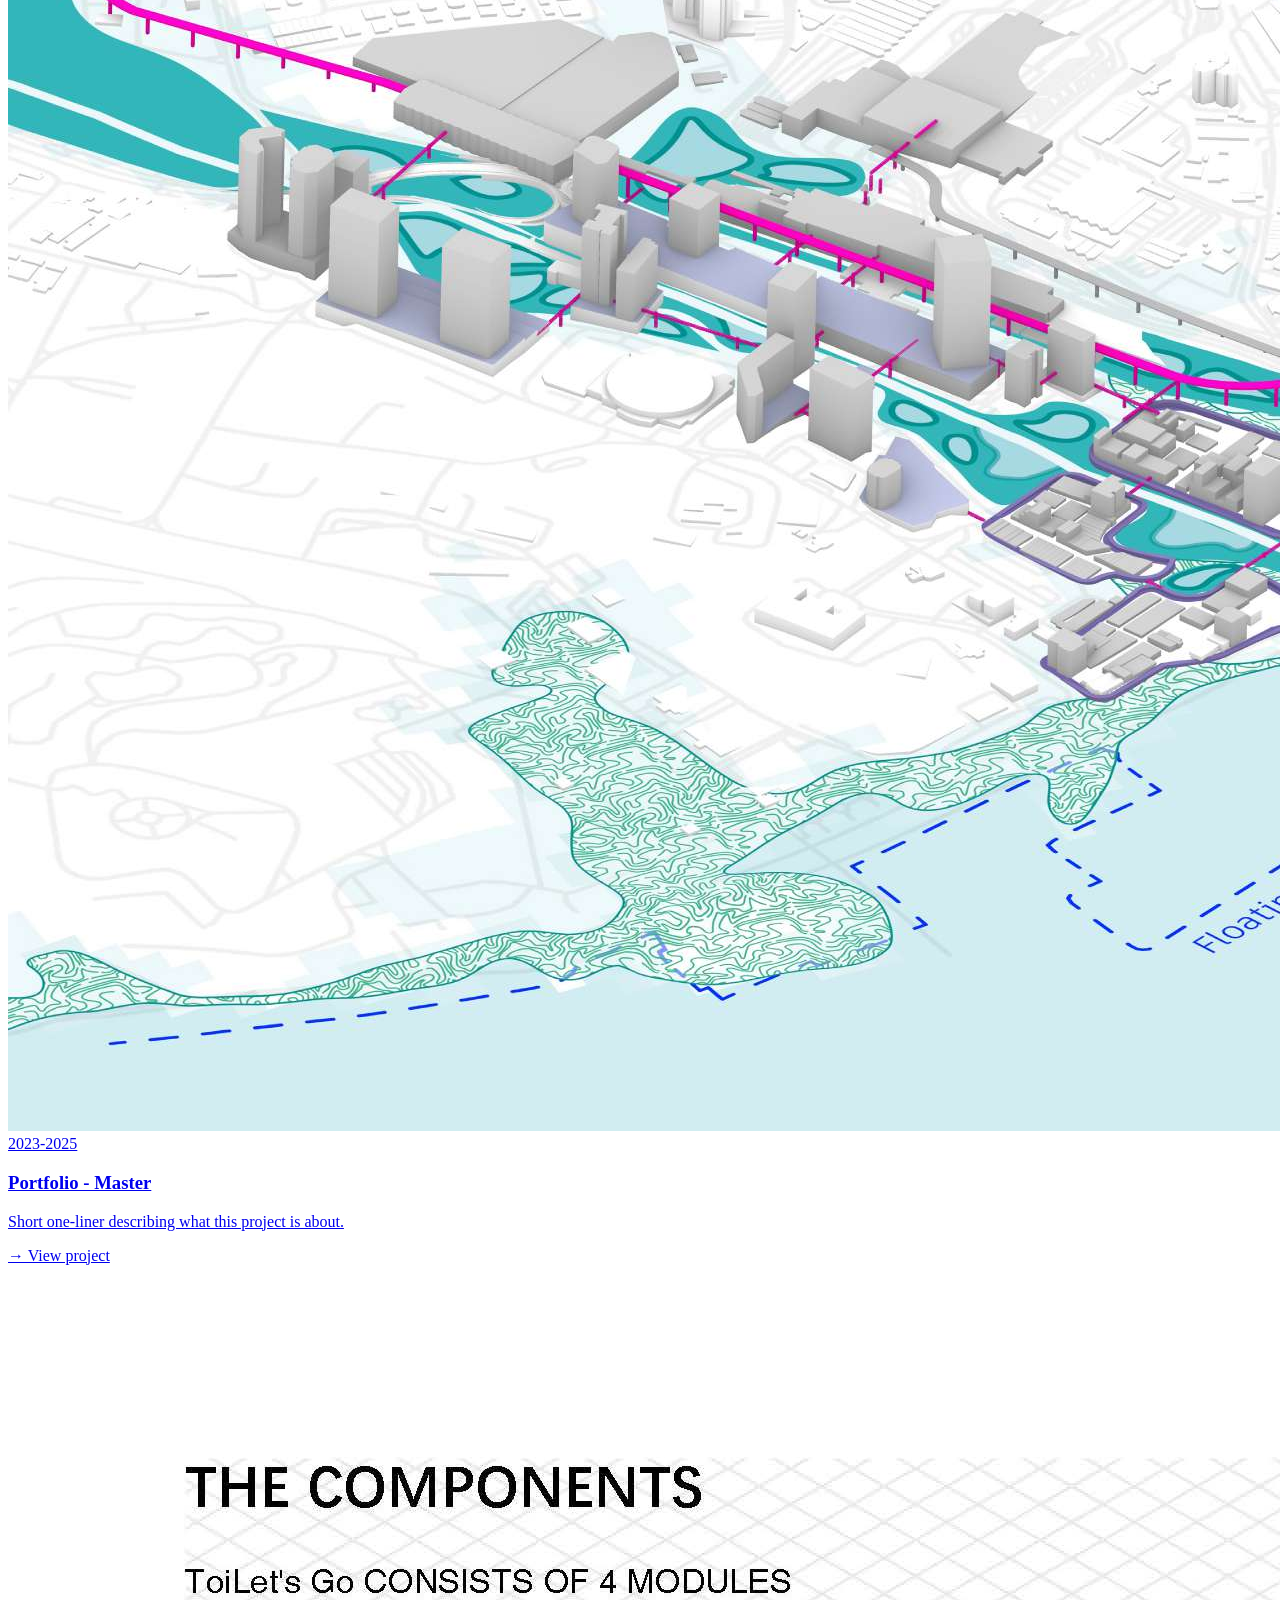
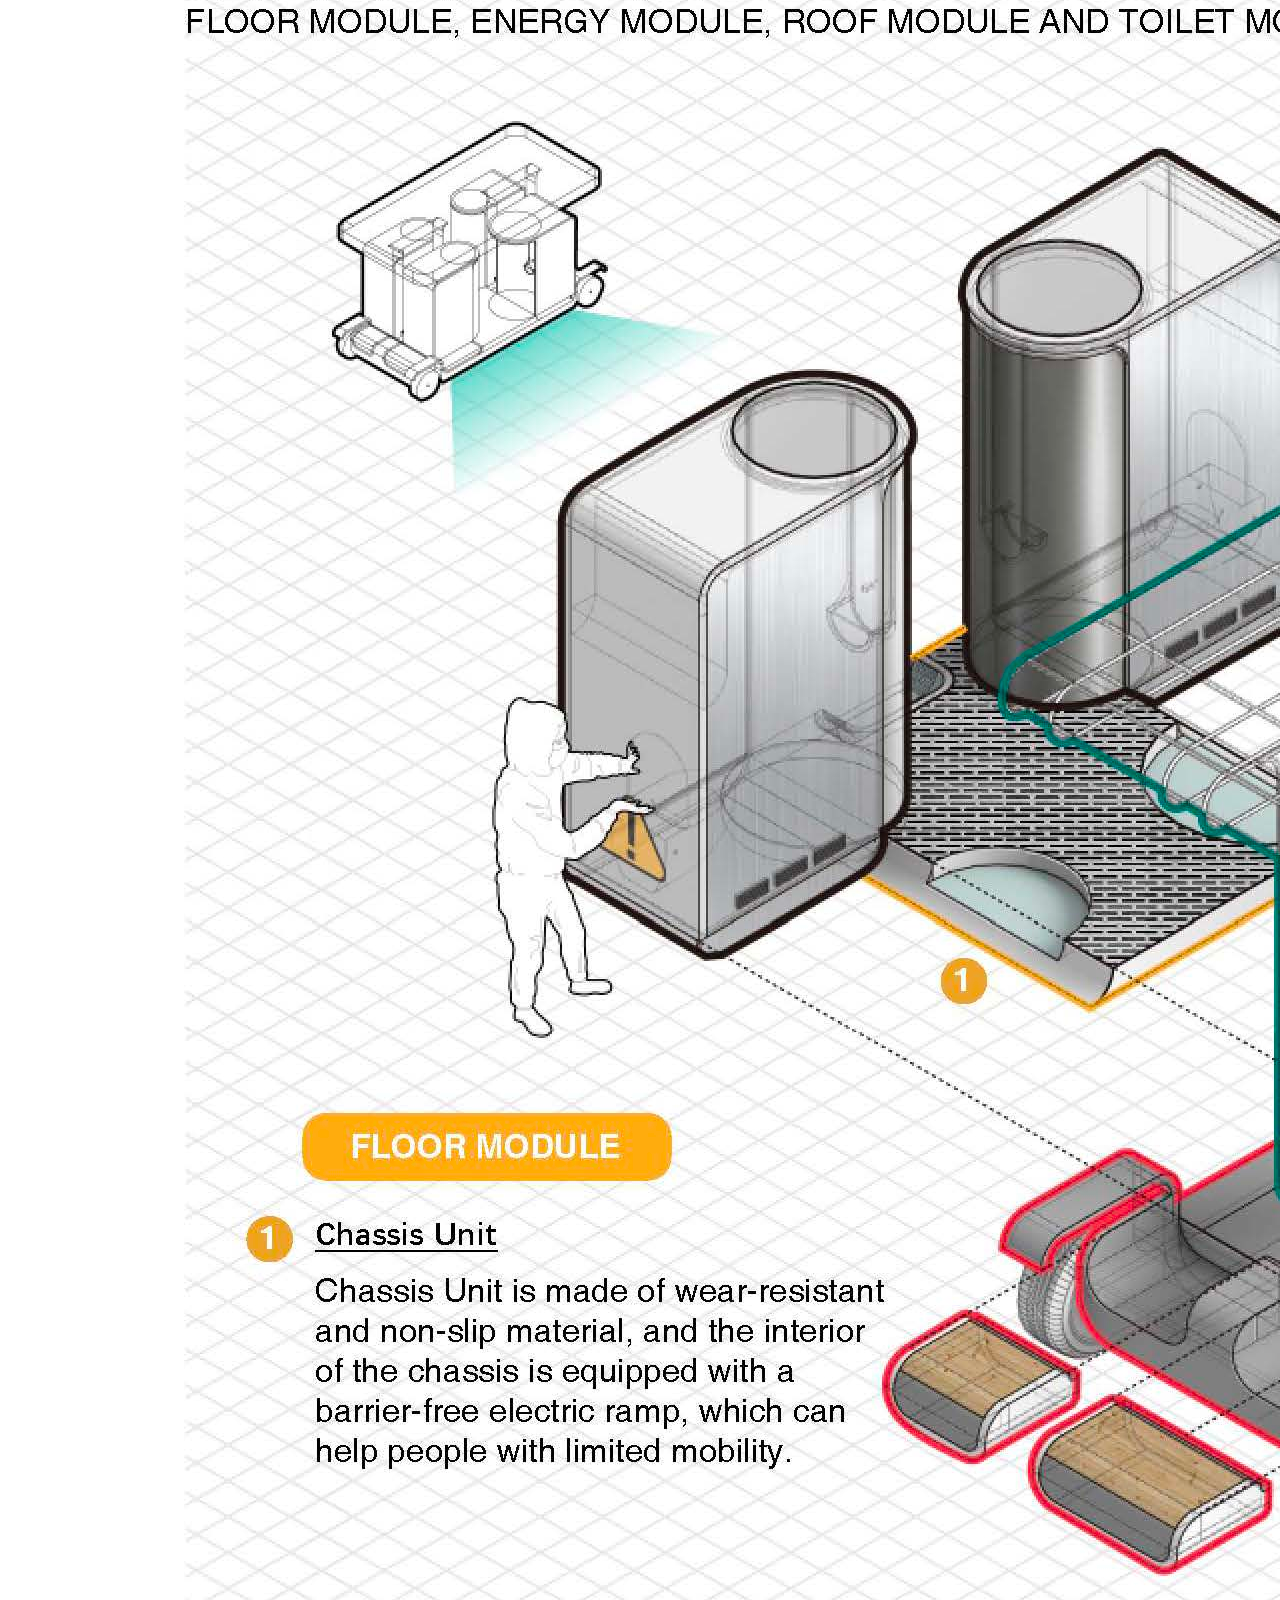
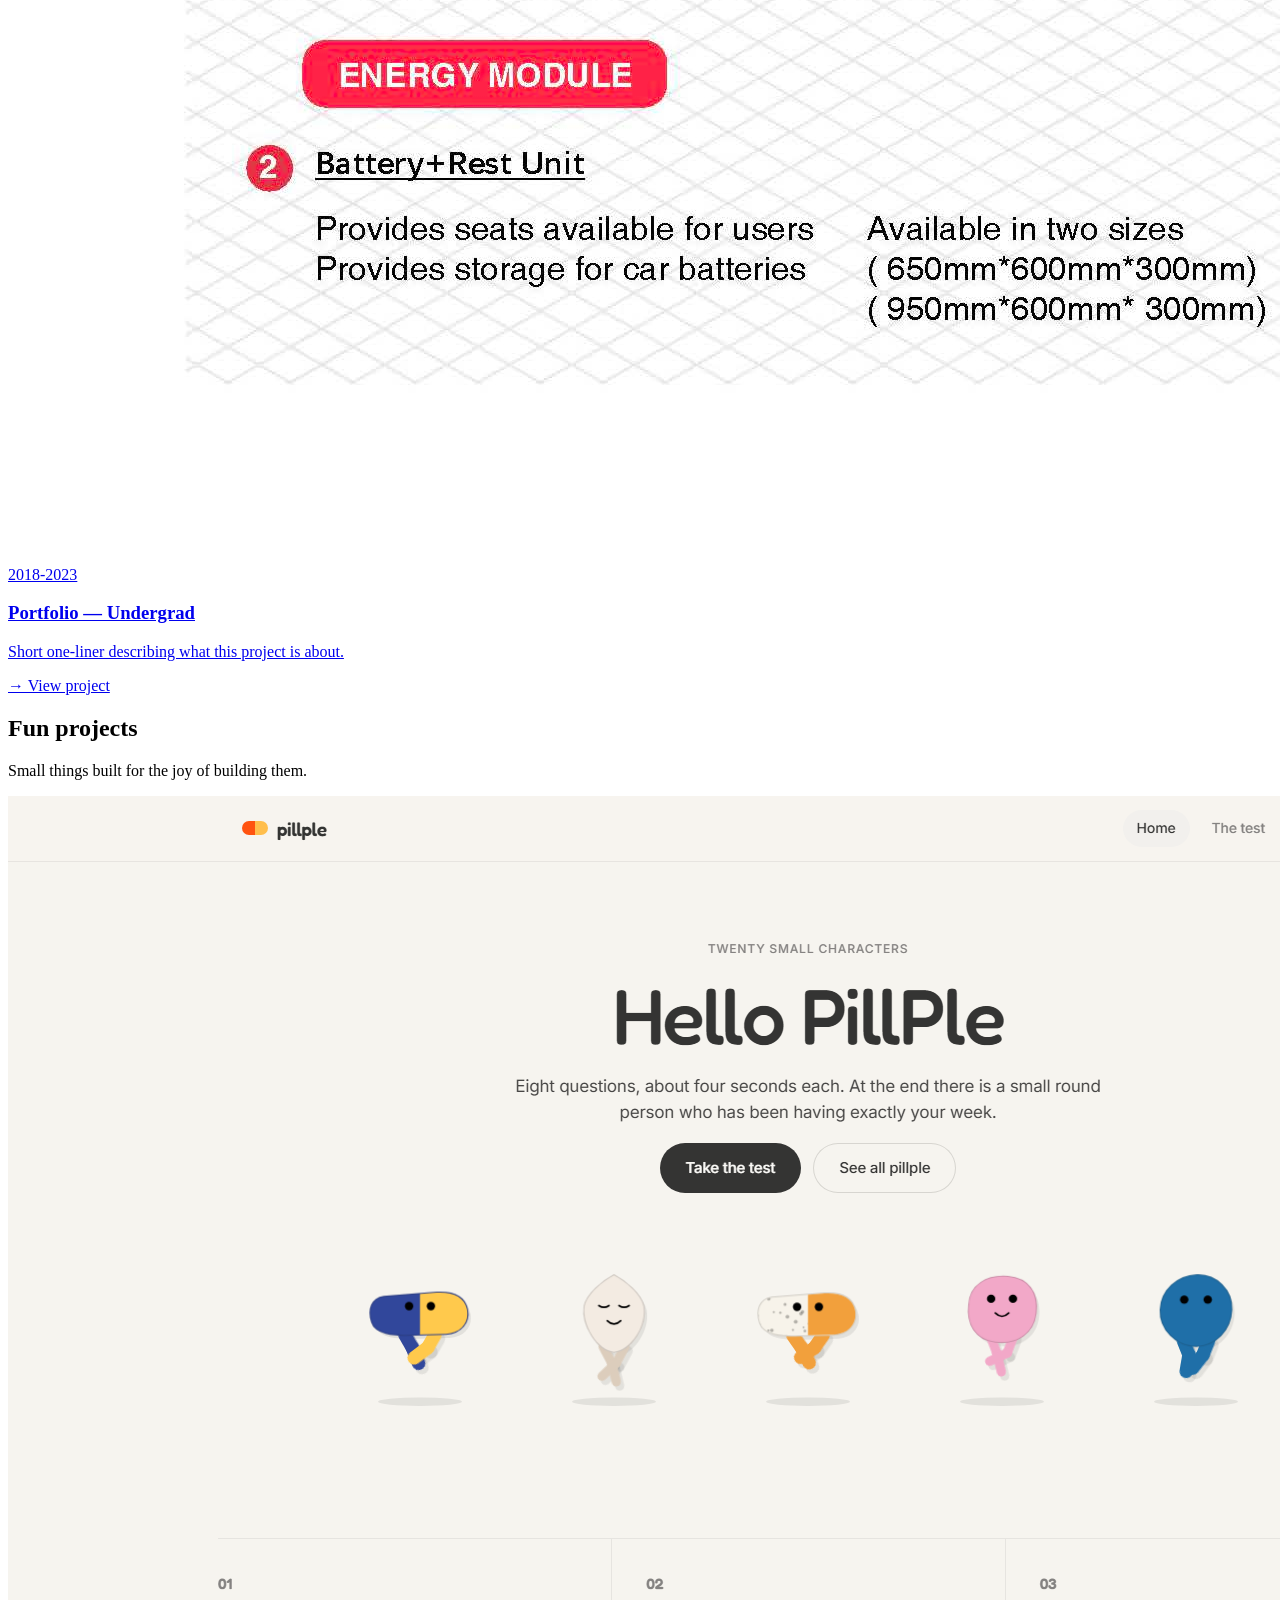
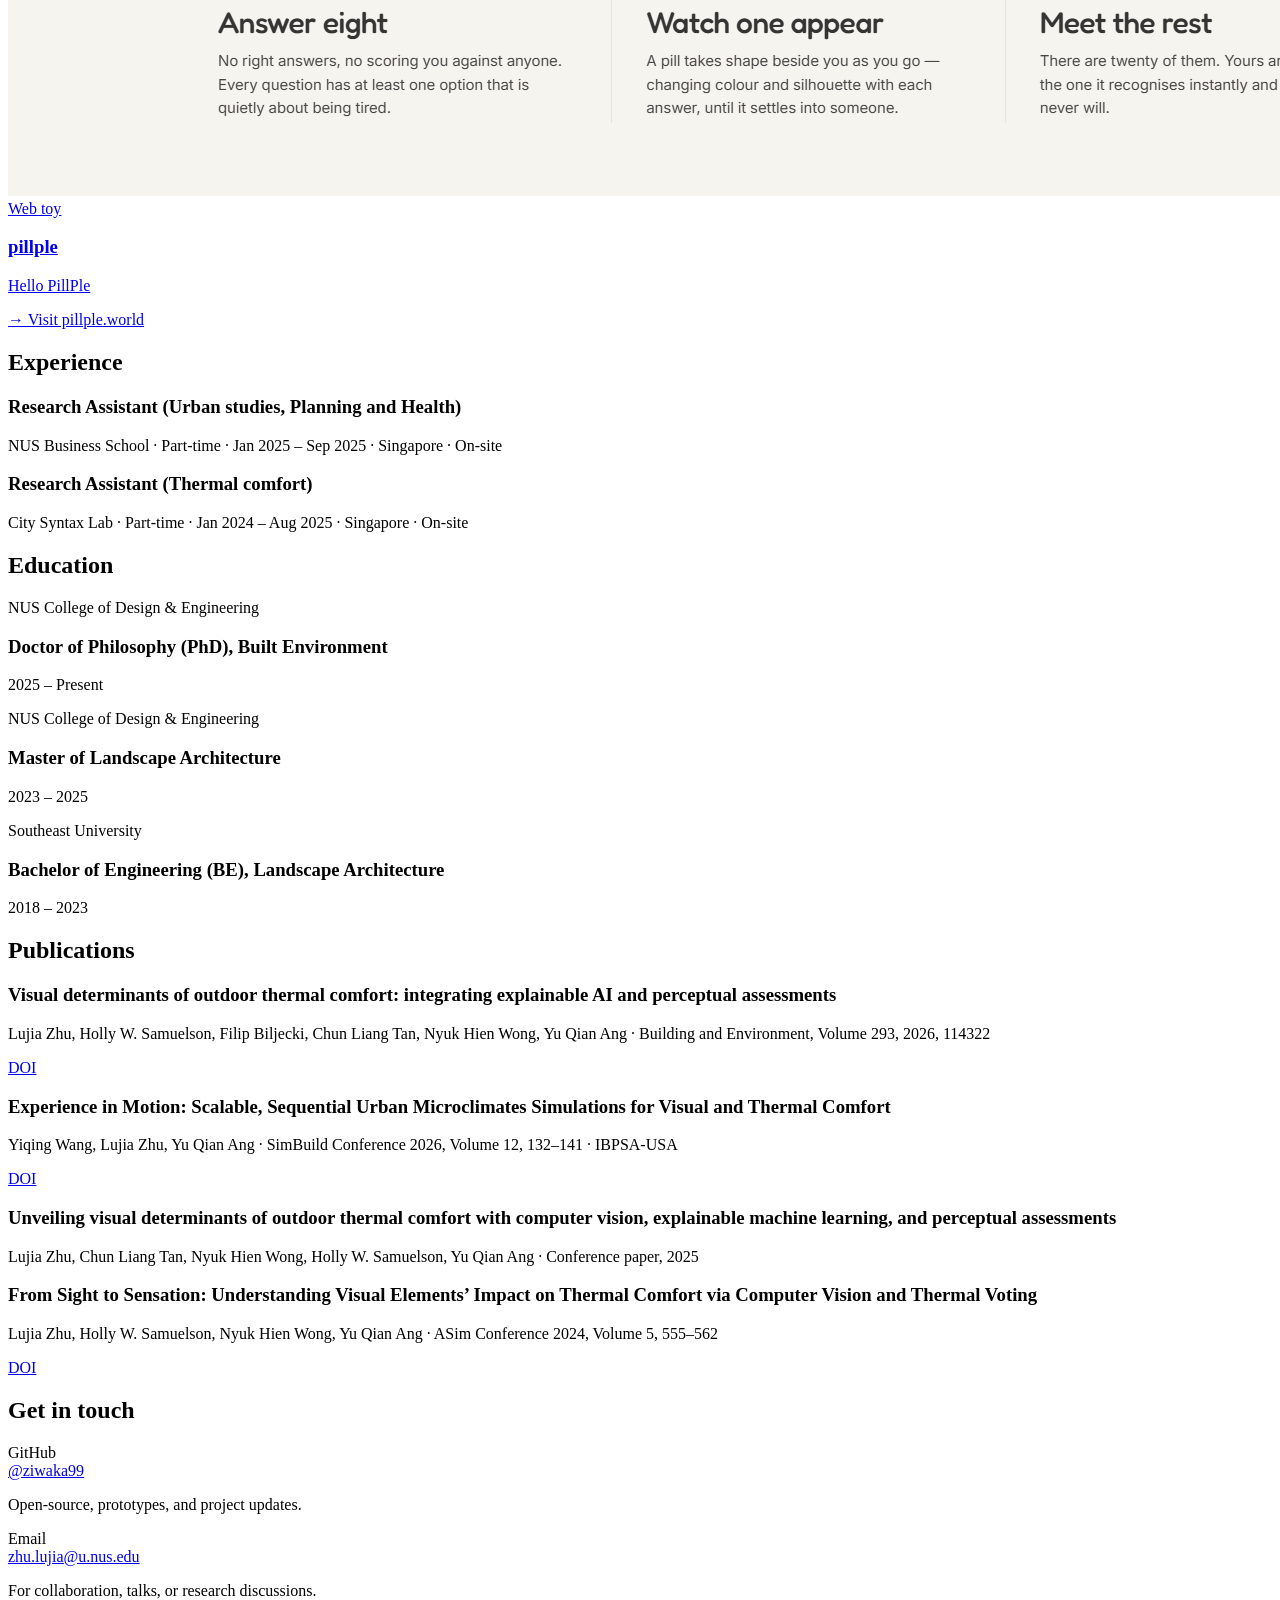
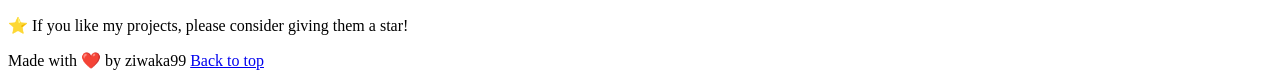
==== commit d60eac7a: "Update publications and drop the card frames - Add the two publications missing from the list, order" ====
--- a/index.html
+++ b/index.html
@@ -290,15 +290,15 @@
     <section id="experience" class="py-14 border-t border-zinc-200">
       <h2 class="text-2xl md:text-3xl text-zinc-800">Experience</h2>
 
-      <div class="mt-8 grid gap-6">
-        <div class="p-6 rounded-2xl border border-zinc-200">
+      <div class="mt-8 divide-y divide-zinc-200">
+        <div class="py-6 first:pt-0">
           <h3 class="text-lg font-semibold">Research Assistant (Urban studies, Planning and Health)</h3>
           <p class="mt-2 text-sm text-zinc-600">
             NUS Business School · Part-time · Jan 2025 – Sep 2025 · Singapore · On-site
           </p>
         </div>
 
-        <div class="p-6 rounded-2xl border border-zinc-200">
+        <div class="py-6 first:pt-0">
           <h3 class="text-lg font-semibold">Research Assistant (Thermal comfort)</h3>
           <p class="mt-2 text-sm text-zinc-600">
             City Syntax Lab · Part-time · Jan 2024 – Aug 2025 · Singapore · On-site
@@ -311,20 +311,20 @@
     <section id="education" class="py-14 border-t border-zinc-200">
       <h2 class="text-2xl md:text-3xl text-zinc-800">Education</h2>
 
-      <div class="mt-8 grid gap-6">
-        <div class="p-6 rounded-2xl border border-zinc-200">
+      <div class="mt-8 divide-y divide-zinc-200">
+        <div class="py-6 first:pt-0">
           <div class="text-sm text-zinc-500">NUS College of Design & Engineering</div>
           <h3 class="mt-2 text-lg font-semibold">Doctor of Philosophy (PhD), Built Environment</h3>
           <p class="mt-2 text-sm text-zinc-600">2025 – Present</p>
         </div>
 
-        <div class="p-6 rounded-2xl border border-zinc-200">
+        <div class="py-6 first:pt-0">
           <div class="text-sm text-zinc-500">NUS College of Design & Engineering</div>
           <h3 class="mt-2 text-lg font-semibold">Master of Landscape Architecture</h3>
           <p class="mt-2 text-sm text-zinc-600">2023 – 2025</p>
         </div>
 
-        <div class="p-6 rounded-2xl border border-zinc-200">
+        <div class="py-6 first:pt-0">
           <div class="text-sm text-zinc-500">Southeast University</div>
           <h3 class="mt-2 text-lg font-semibold">Bachelor of Engineering (BE), Landscape Architecture</h3>
           <p class="mt-2 text-sm text-zinc-600">2018 – 2023</p>
@@ -336,8 +336,8 @@
     <section id="publications" class="py-14 border-t border-zinc-200">
       <h2 class="text-2xl md:text-3xl text-zinc-800">Publications</h2>
 
-      <div class="mt-8 grid gap-6">
-        <article class="p-6 rounded-2xl border border-zinc-200">
+      <div class="mt-8 divide-y divide-zinc-200">
+        <article class="py-6 first:pt-0">
           <h3 class="text-lg font-semibold">
             Visual determinants of outdoor thermal comfort: integrating explainable AI and perceptual assessments
           </h3>
@@ -353,13 +353,39 @@
           </div>
         </article>
 
-        <article class="p-6 rounded-2xl border border-zinc-200">
+        <article class="py-6 first:pt-0">
+          <h3 class="text-lg font-semibold">
+            Experience in Motion: Scalable, Sequential Urban Microclimates Simulations for Visual and Thermal Comfort
+          </h3>
+          <p class="mt-2 text-sm text-zinc-600">
+            Yiqing Wang, Lujia Zhu, Yu Qian Ang ·
+            <span class="italic">SimBuild Conference 2026</span>, Volume 12, 132–141 · IBPSA-USA
+          </p>
+          <div class="mt-4">
+            <a class="text-sm text-zinc-500 hover:text-zinc-900 underline underline-offset-4"
+               href="https://doi.org/10.26868/30680611.2026.1290">
+              DOI
+            </a>
+          </div>
+        </article>
+
+        <article class="py-6 first:pt-0">
+          <h3 class="text-lg font-semibold">
+            Unveiling visual determinants of outdoor thermal comfort with computer vision, explainable machine learning, and perceptual assessments
+          </h3>
+          <p class="mt-2 text-sm text-zinc-600">
+            Lujia Zhu, Chun Liang Tan, Nyuk Hien Wong, Holly W. Samuelson, Yu Qian Ang ·
+            Conference paper, 2025
+          </p>
+        </article>
+
+        <article class="py-6 first:pt-0">
           <h3 class="text-lg font-semibold">
             From Sight to Sensation: Understanding Visual Elements’ Impact on Thermal Comfort via Computer Vision and Thermal Voting
           </h3>
           <p class="mt-2 text-sm text-zinc-600">
-            Lujia Zhu, Holly Samuelson, Nyuk Wong Hien, Yu Qian Ang·
-            ASim Conference 2024 · 5, 555–562
+            Lujia Zhu, Holly W. Samuelson, Nyuk Hien Wong, Yu Qian Ang ·
+            <span class="italic">ASim Conference 2024</span>, Volume 5, 555–562
           </p>
           <div class="mt-4">
             <a class="text-sm text-zinc-500 hover:text-zinc-900 underline underline-offset-4"
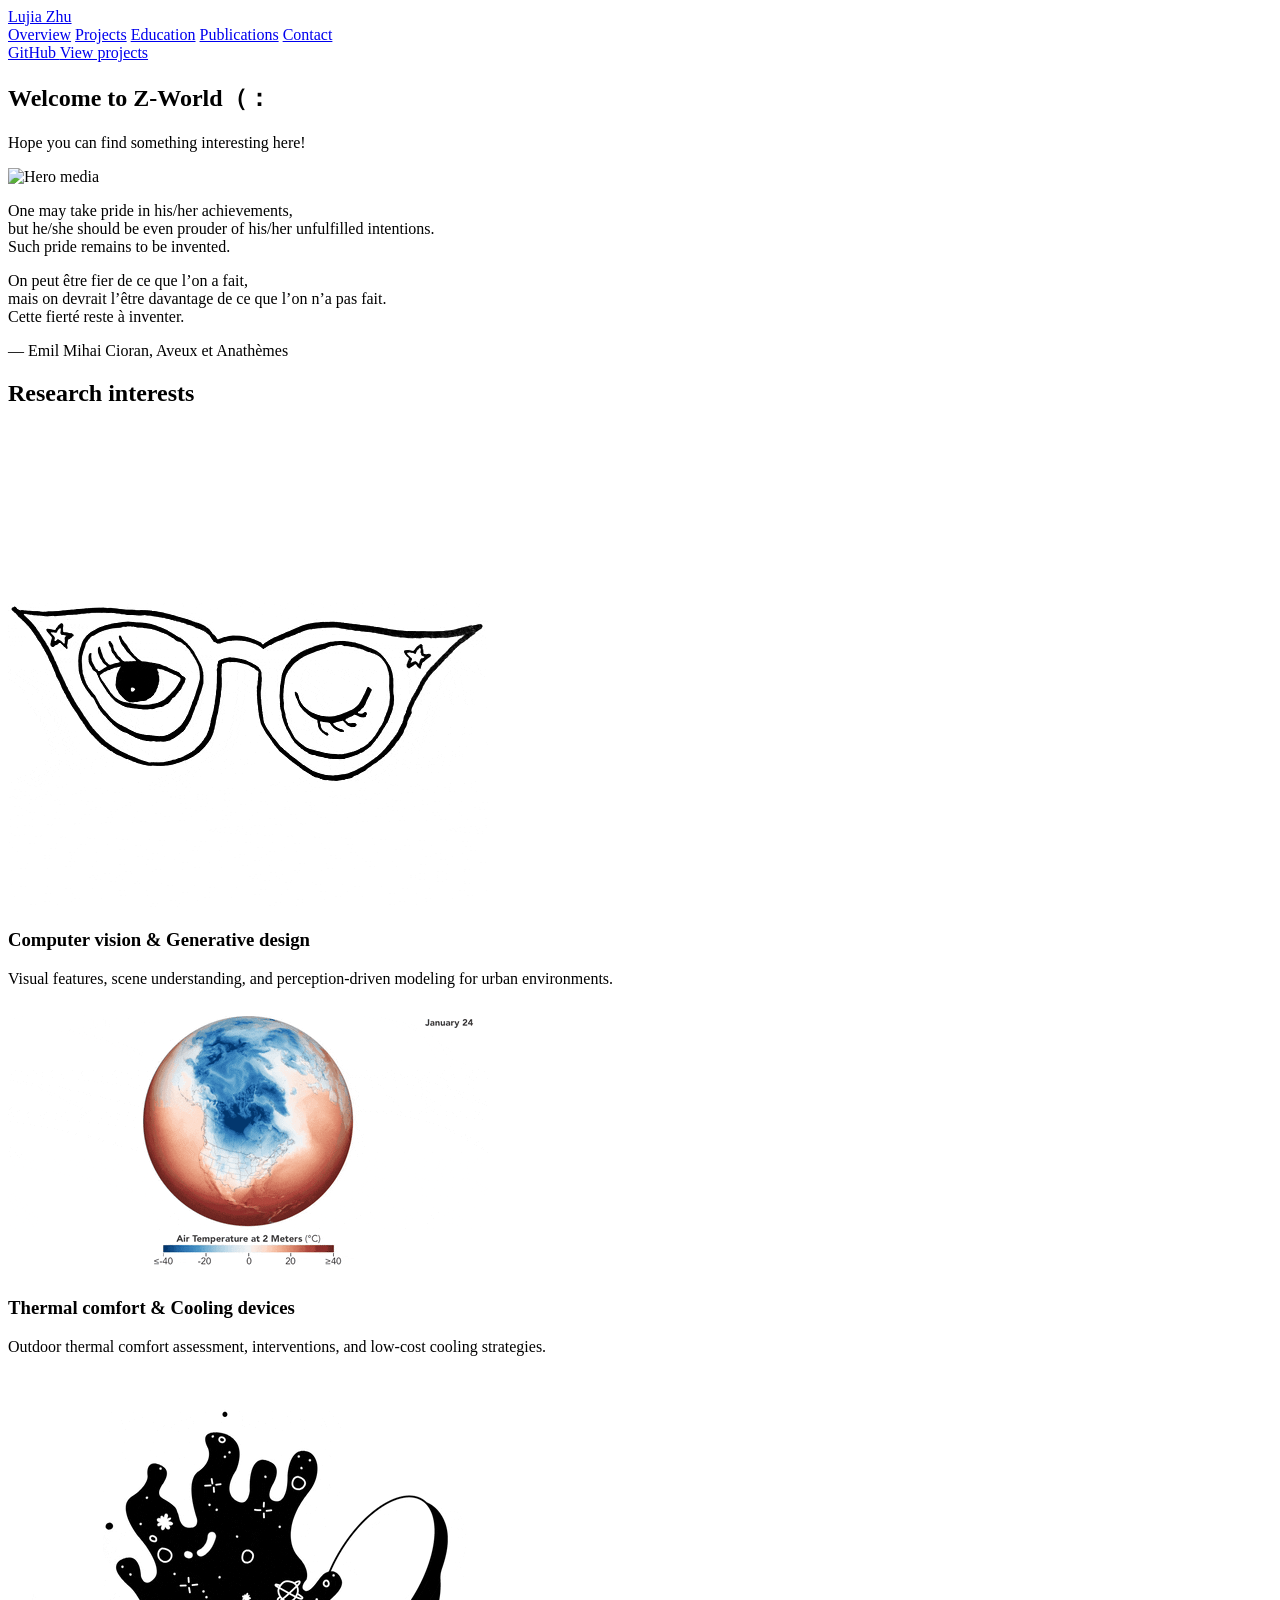
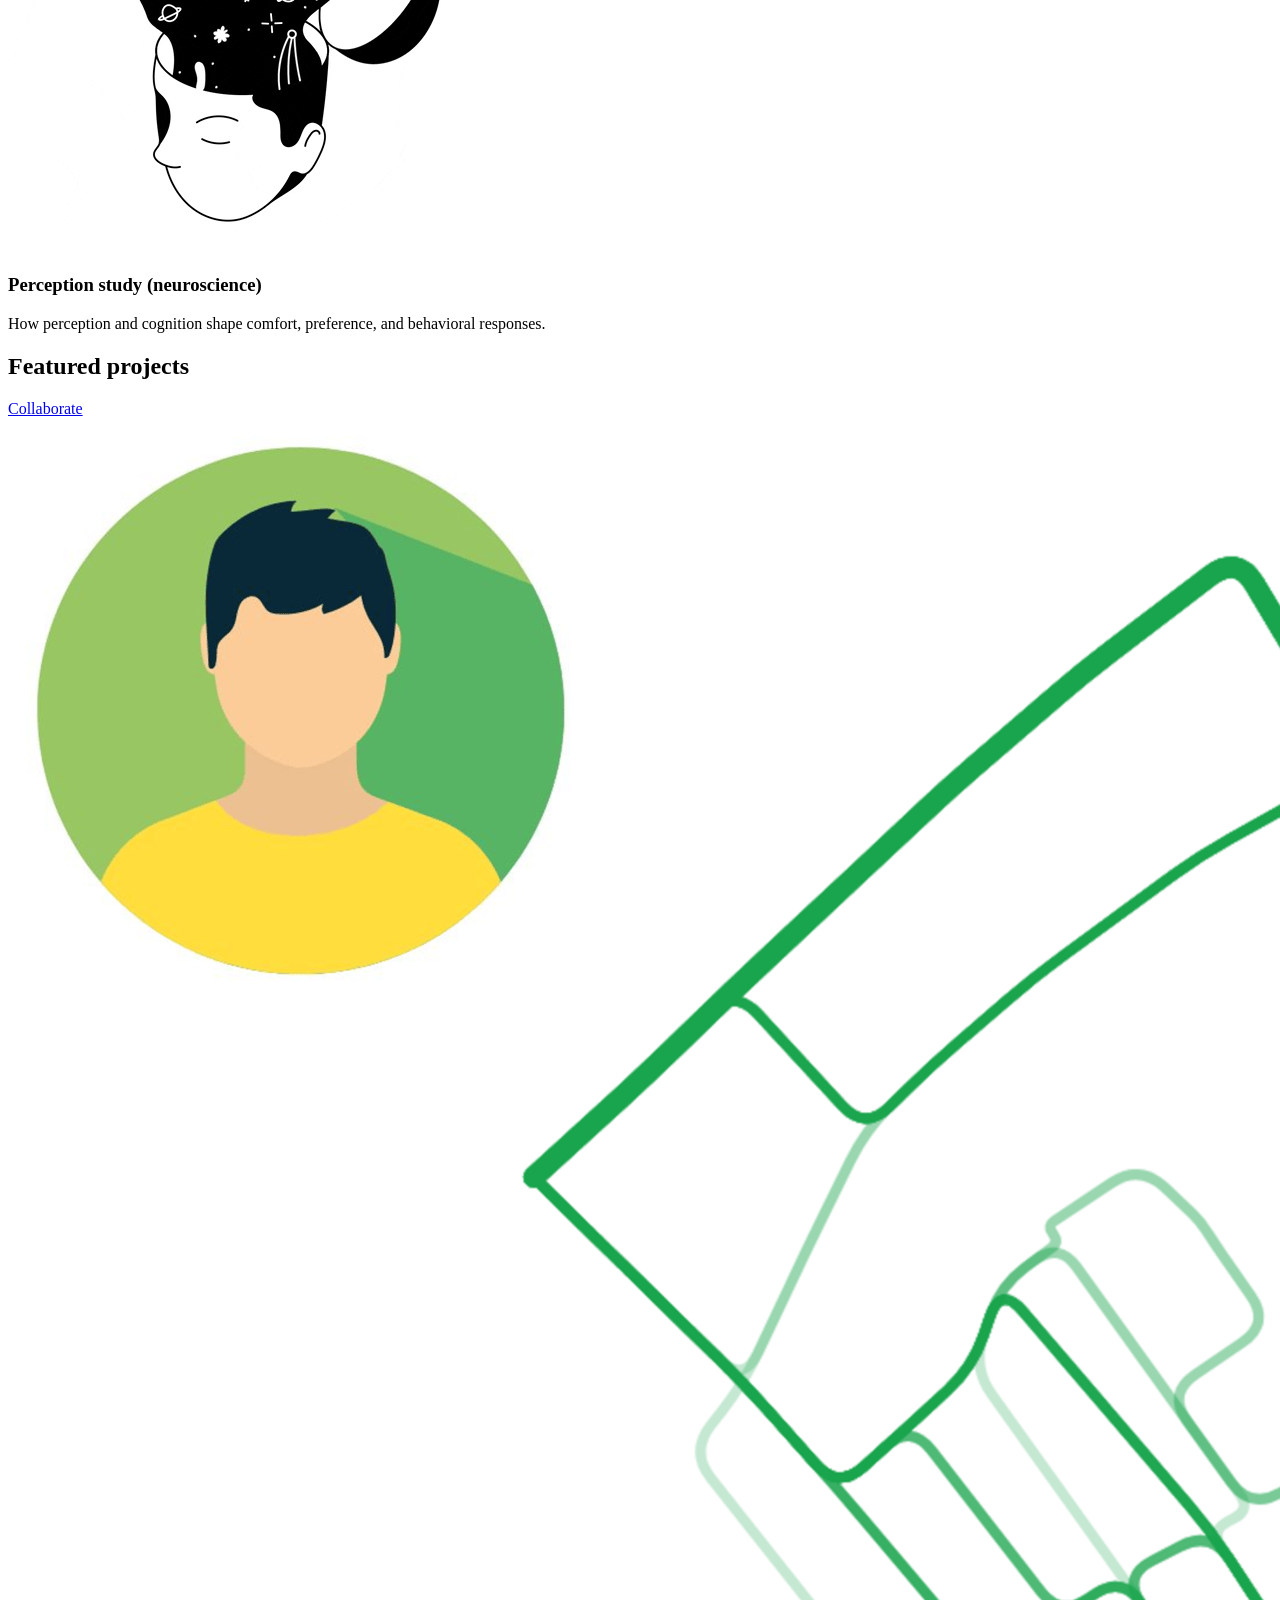
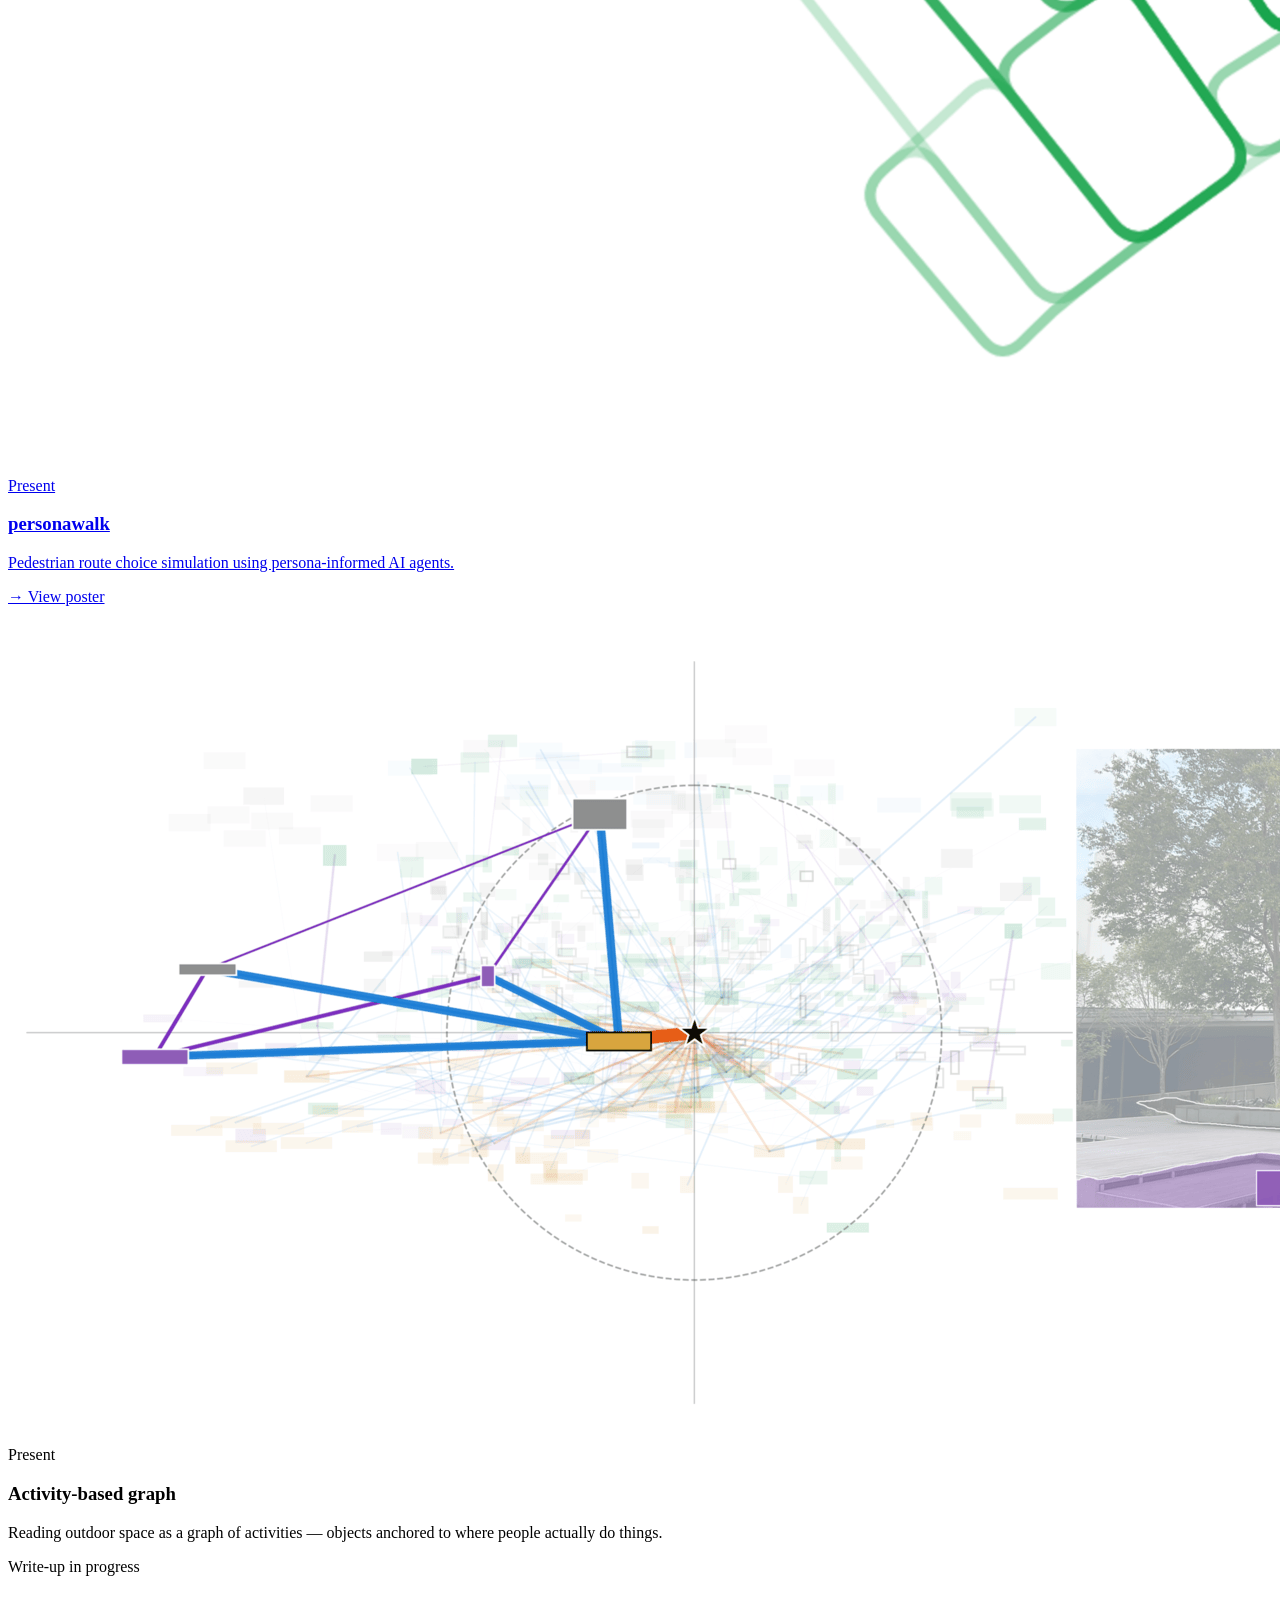
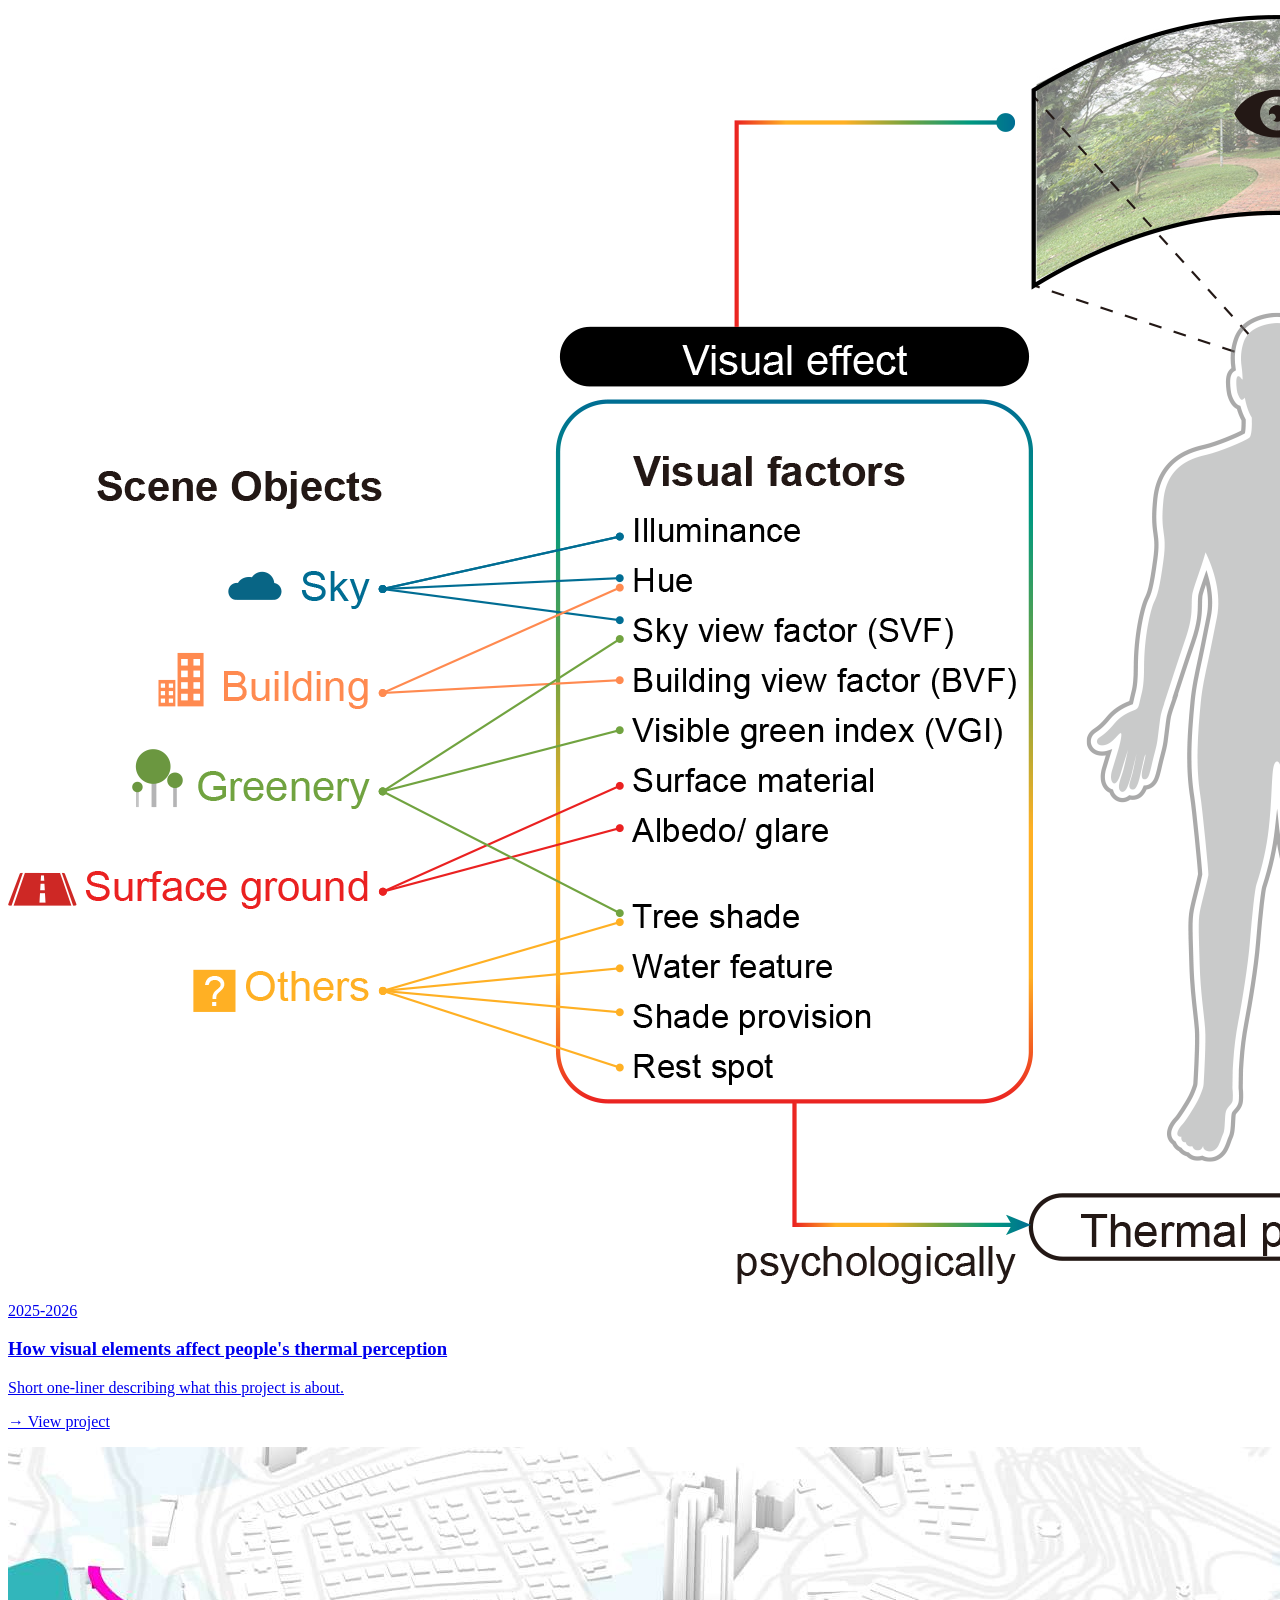
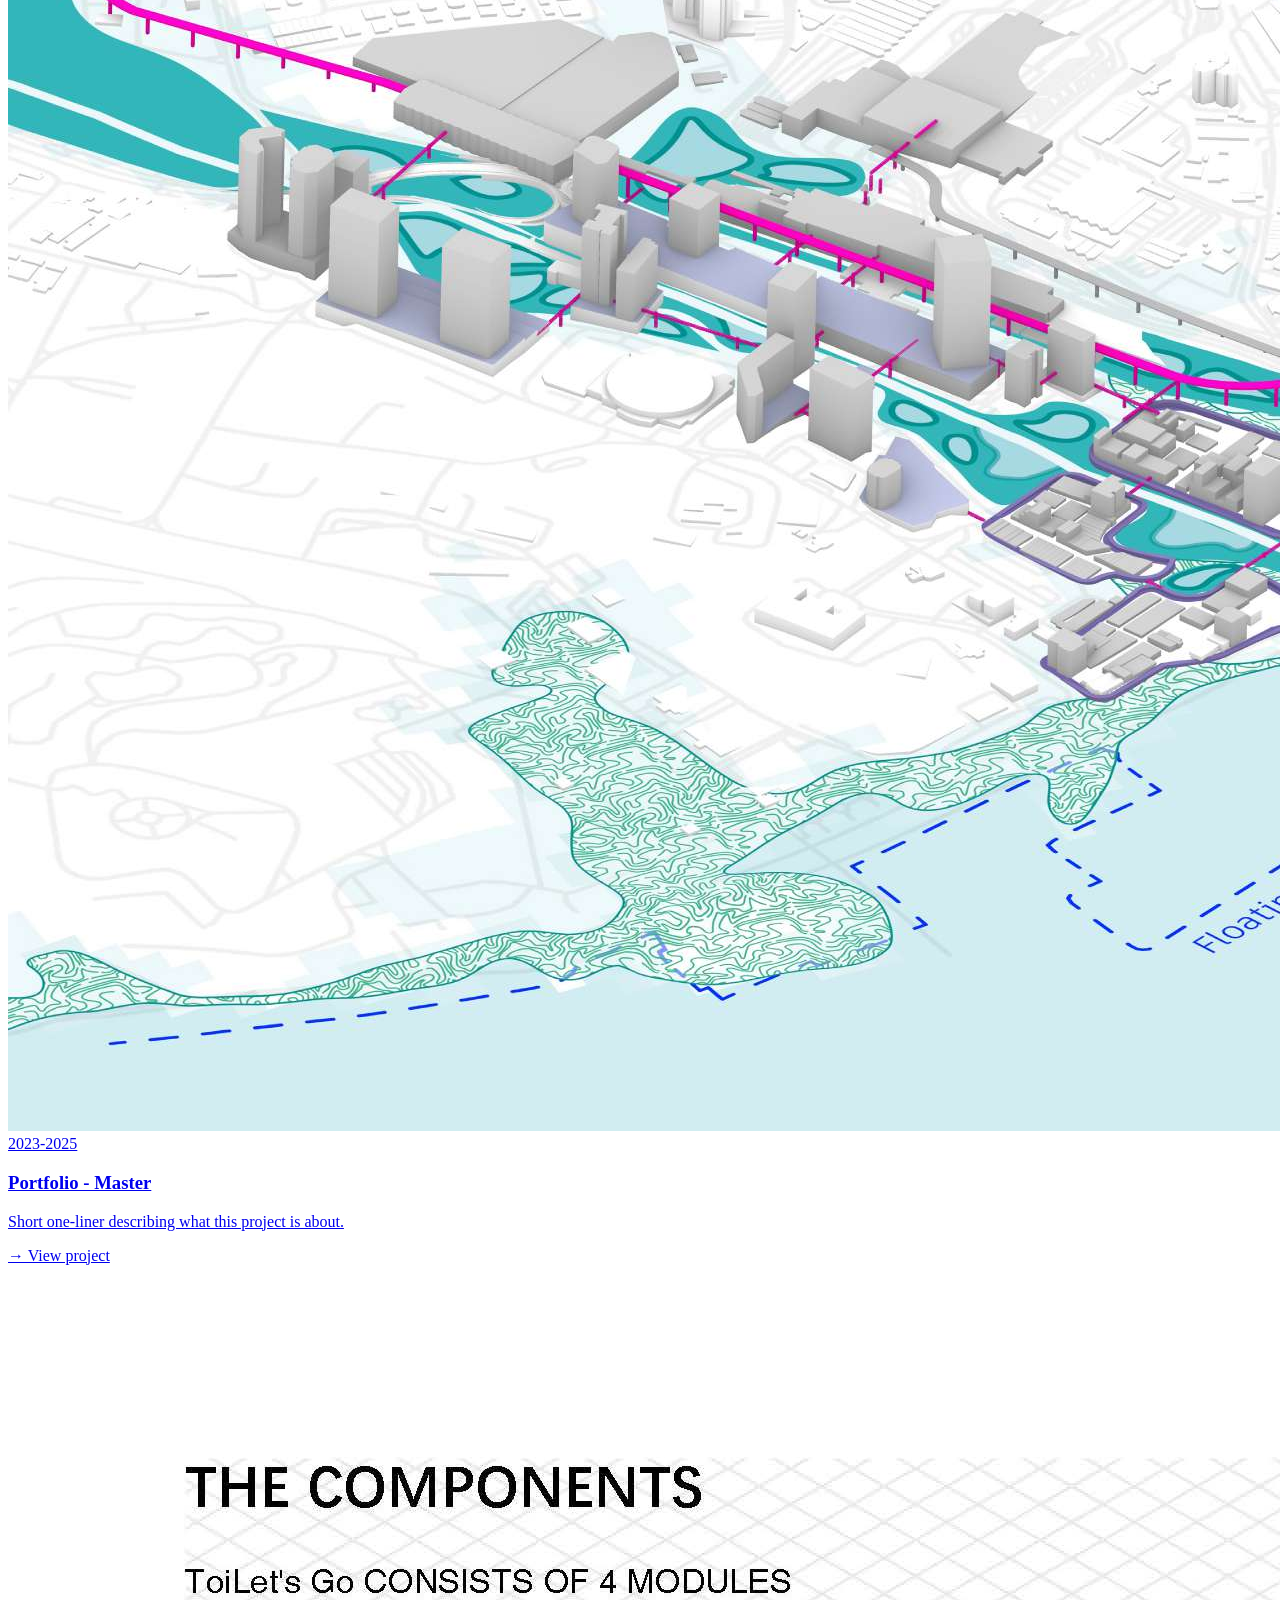
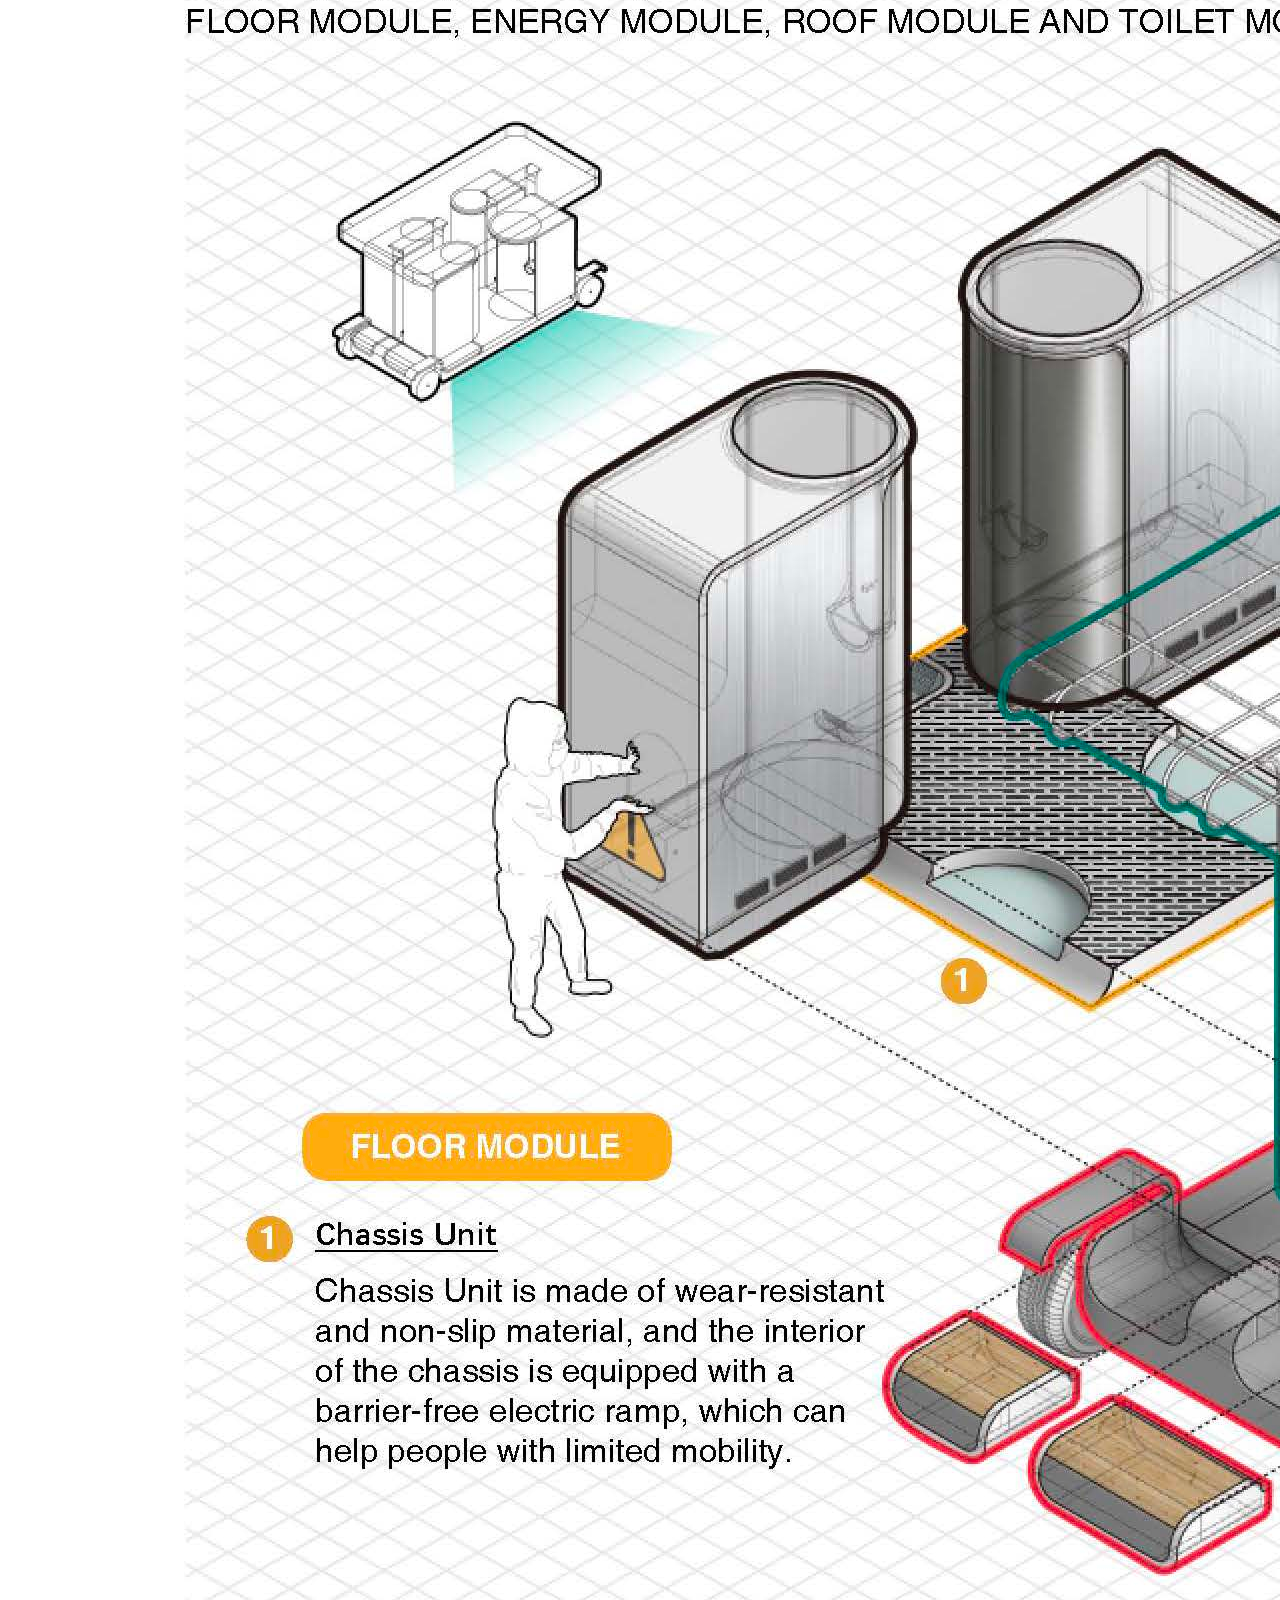
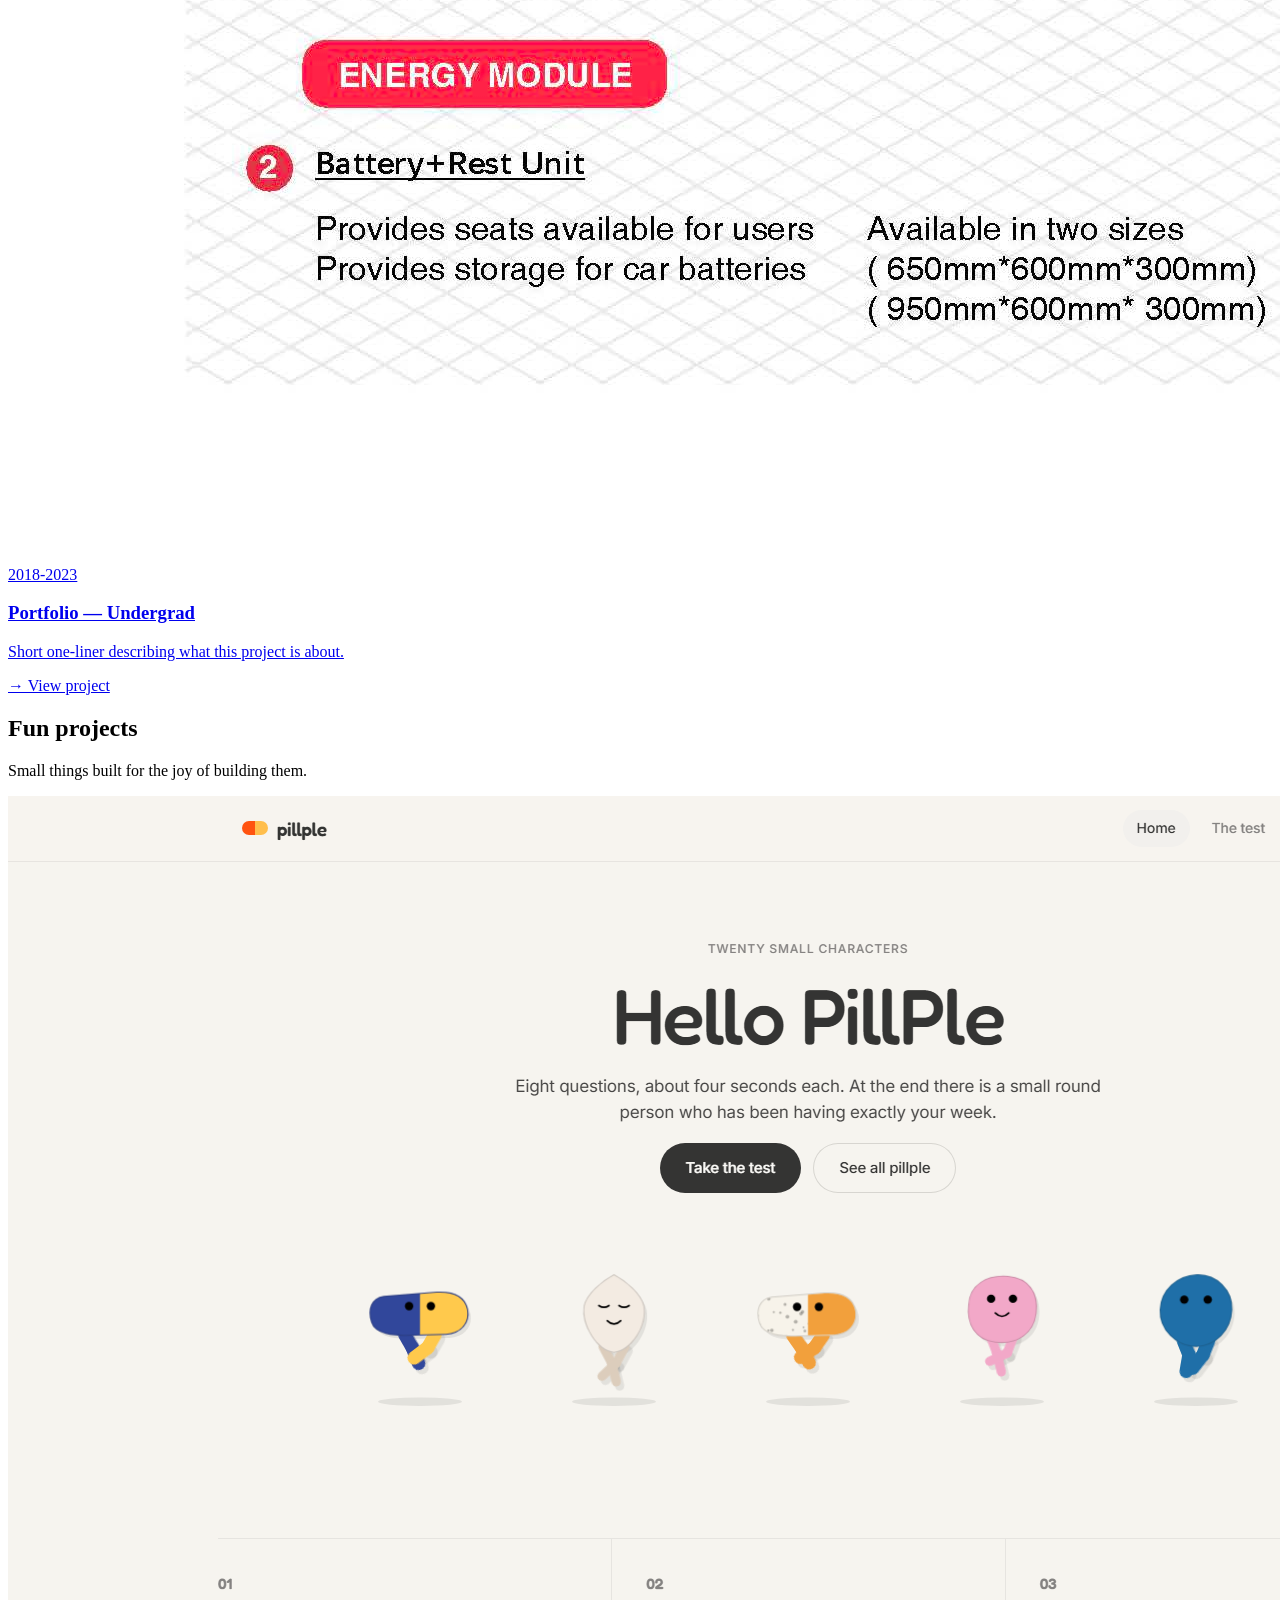
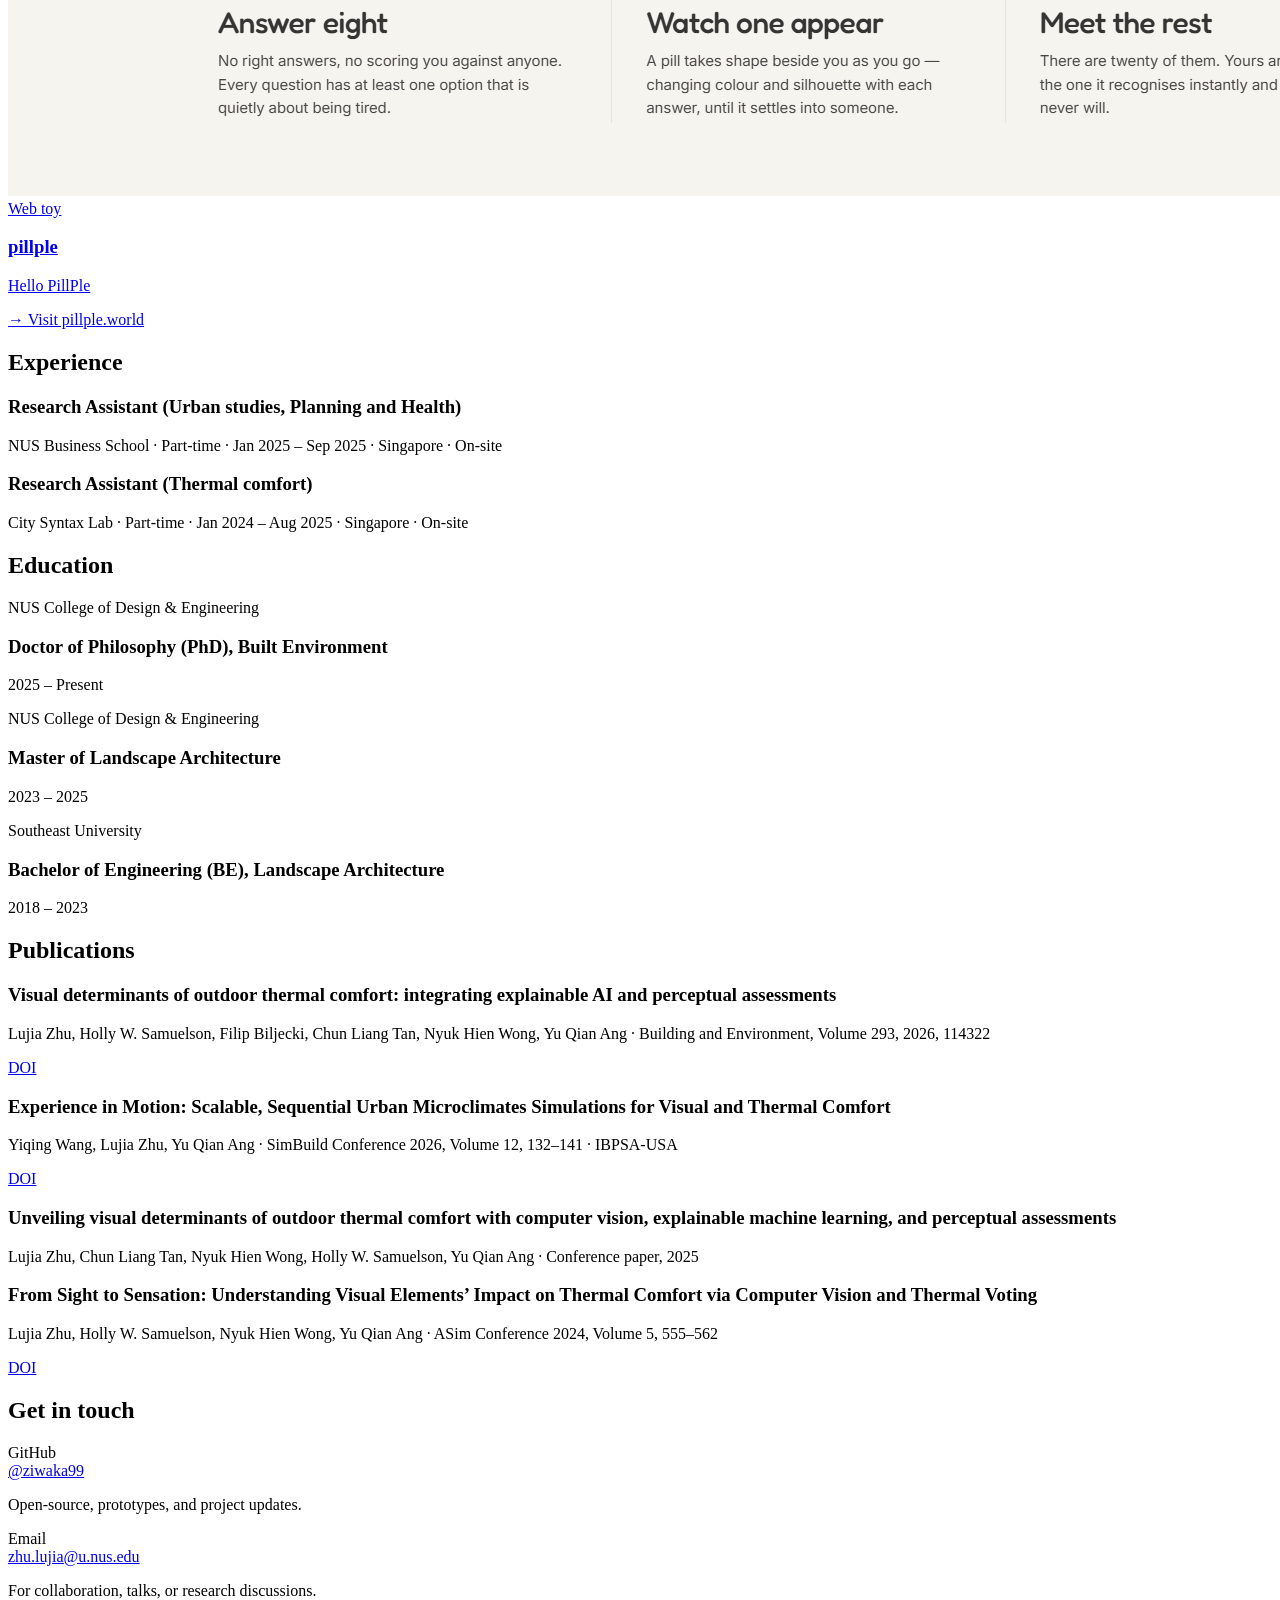
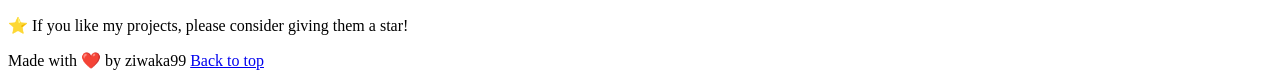
==== commit 0de689a4: "Give project cards a colour halo on hover Replaces the plain grey hover shadow with a soft multi-col" ====
--- a/index.html
+++ b/index.html
@@ -6,6 +6,30 @@
   <title>Lujia Zhu — Research</title>
   <meta name="description" content="A place for ideas exchange — education, research interests, projects, and publications." />
   <script src="https://cdn.tailwindcss.com"></script>
+
+  <style>
+    /* Project cards: a soft colour halo on hover, in place of the grey shadow. */
+    .project-card {
+      transition: transform .3s ease, box-shadow .35s ease, border-color .3s ease;
+    }
+
+    .project-card:hover,
+    .project-card:focus-visible {
+      transform: translateY(-3px);
+      border-color: rgba(168, 85, 247, .25);
+      box-shadow:
+        -12px   4px 30px -10px rgba(236,  72, 153, .45),
+         12px   4px 30px -10px rgba( 56, 189, 248, .45),
+           0px 16px 34px -14px rgba(168,  85, 247, .40),
+           0px -8px 26px -12px rgba(250, 204,  21, .32);
+    }
+
+    @media (prefers-reduced-motion: reduce) {
+      .project-card { transition: box-shadow .2s ease, border-color .2s ease; }
+      .project-card:hover,
+      .project-card:focus-visible { transform: none; }
+    }
+  </style>
 </head>
 
 <body class="bg-white text-zinc-900">
@@ -160,7 +184,7 @@
   
     <!-- personawalk -->
     <a href="personawalk.html"
-       class="block p-6 rounded-2xl border border-zinc-200 hover:shadow-md transition">
+       class="project-card block p-6 rounded-2xl border border-zinc-200">
 
       <div class="aspect-[16/10] w-full rounded-xl overflow-hidden bg-white">
         <img src="assets/images/personawalk/persona.gif"
@@ -197,7 +221,7 @@
 
     <!-- Project 1 -->
     <a href="project-1.html"
-       class="block p-6 rounded-2xl border border-zinc-200 hover:shadow-md transition">
+       class="project-card block p-6 rounded-2xl border border-zinc-200">
 
       <!-- 16:8 image -->
       <div class="aspect-[16/8] w-full rounded-xl overflow-hidden bg-white">
@@ -216,7 +240,7 @@
 
     <!-- Project 2 -->
     <a href="project-2.html"
-       class="block p-6 rounded-2xl border border-zinc-200 hover:shadow-md transition">
+       class="project-card block p-6 rounded-2xl border border-zinc-200">
 
       <div class="aspect-[16/10] w-full rounded-xl overflow-hidden bg-zinc-100">
         <img src="assets/images/project-2/portfolio_nus_cover.jpeg"
@@ -234,7 +258,7 @@
 
     <!-- Project 3 -->
     <a href="project-3.html"
-       class="block p-6 rounded-2xl border border-zinc-200 hover:shadow-md transition">
+       class="project-card block p-6 rounded-2xl border border-zinc-200">
 
       <div class="aspect-[16/10] w-full rounded-xl overflow-hidden bg-zinc-100">
         <img src="assets/images/project-3/portfolio_se_cover.jpg"
@@ -267,7 +291,7 @@
 
     <!-- pillple -->
     <a href="https://pillple.world/" target="_blank" rel="noopener"
-       class="block p-6 rounded-2xl border border-zinc-200 hover:shadow-md transition">
+       class="project-card block p-6 rounded-2xl border border-zinc-200">
 
       <div class="aspect-[16/10] w-full rounded-xl overflow-hidden bg-zinc-100">
         <img src="assets/images/fun/pillple.png"
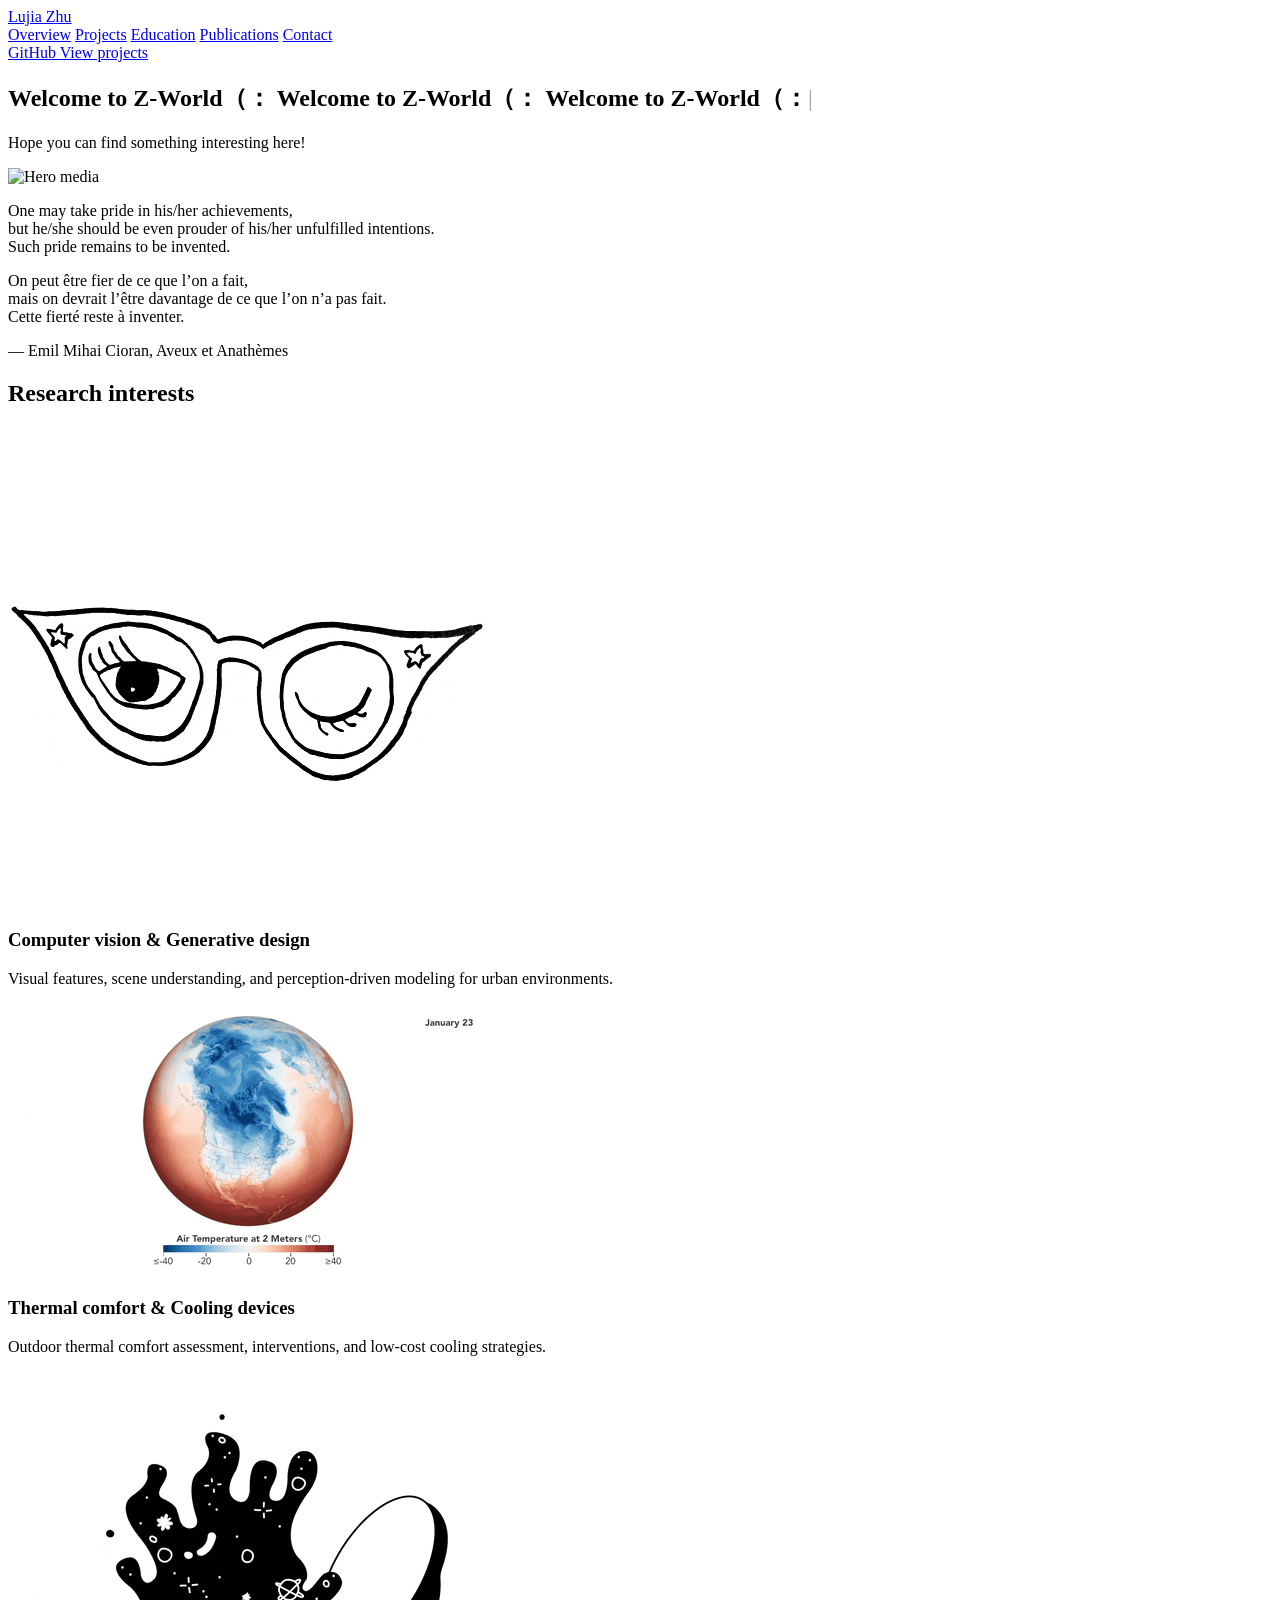
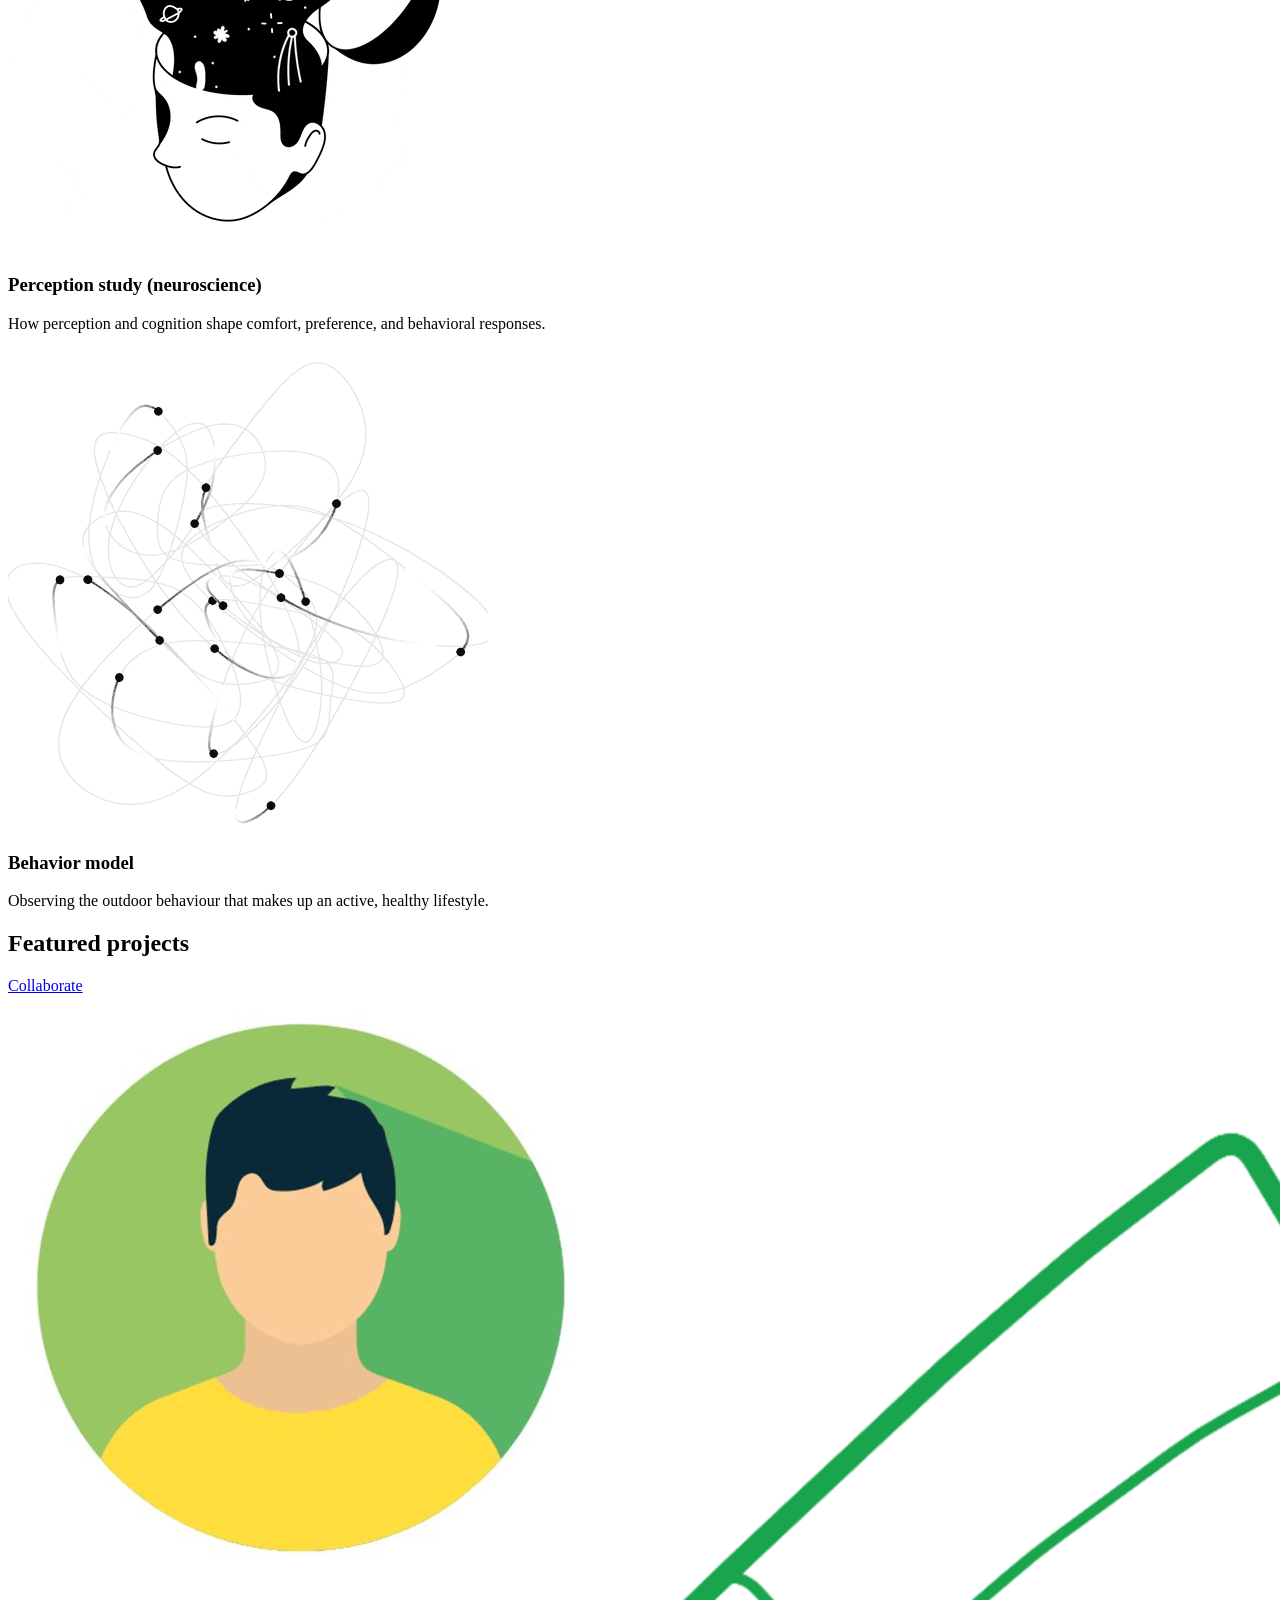
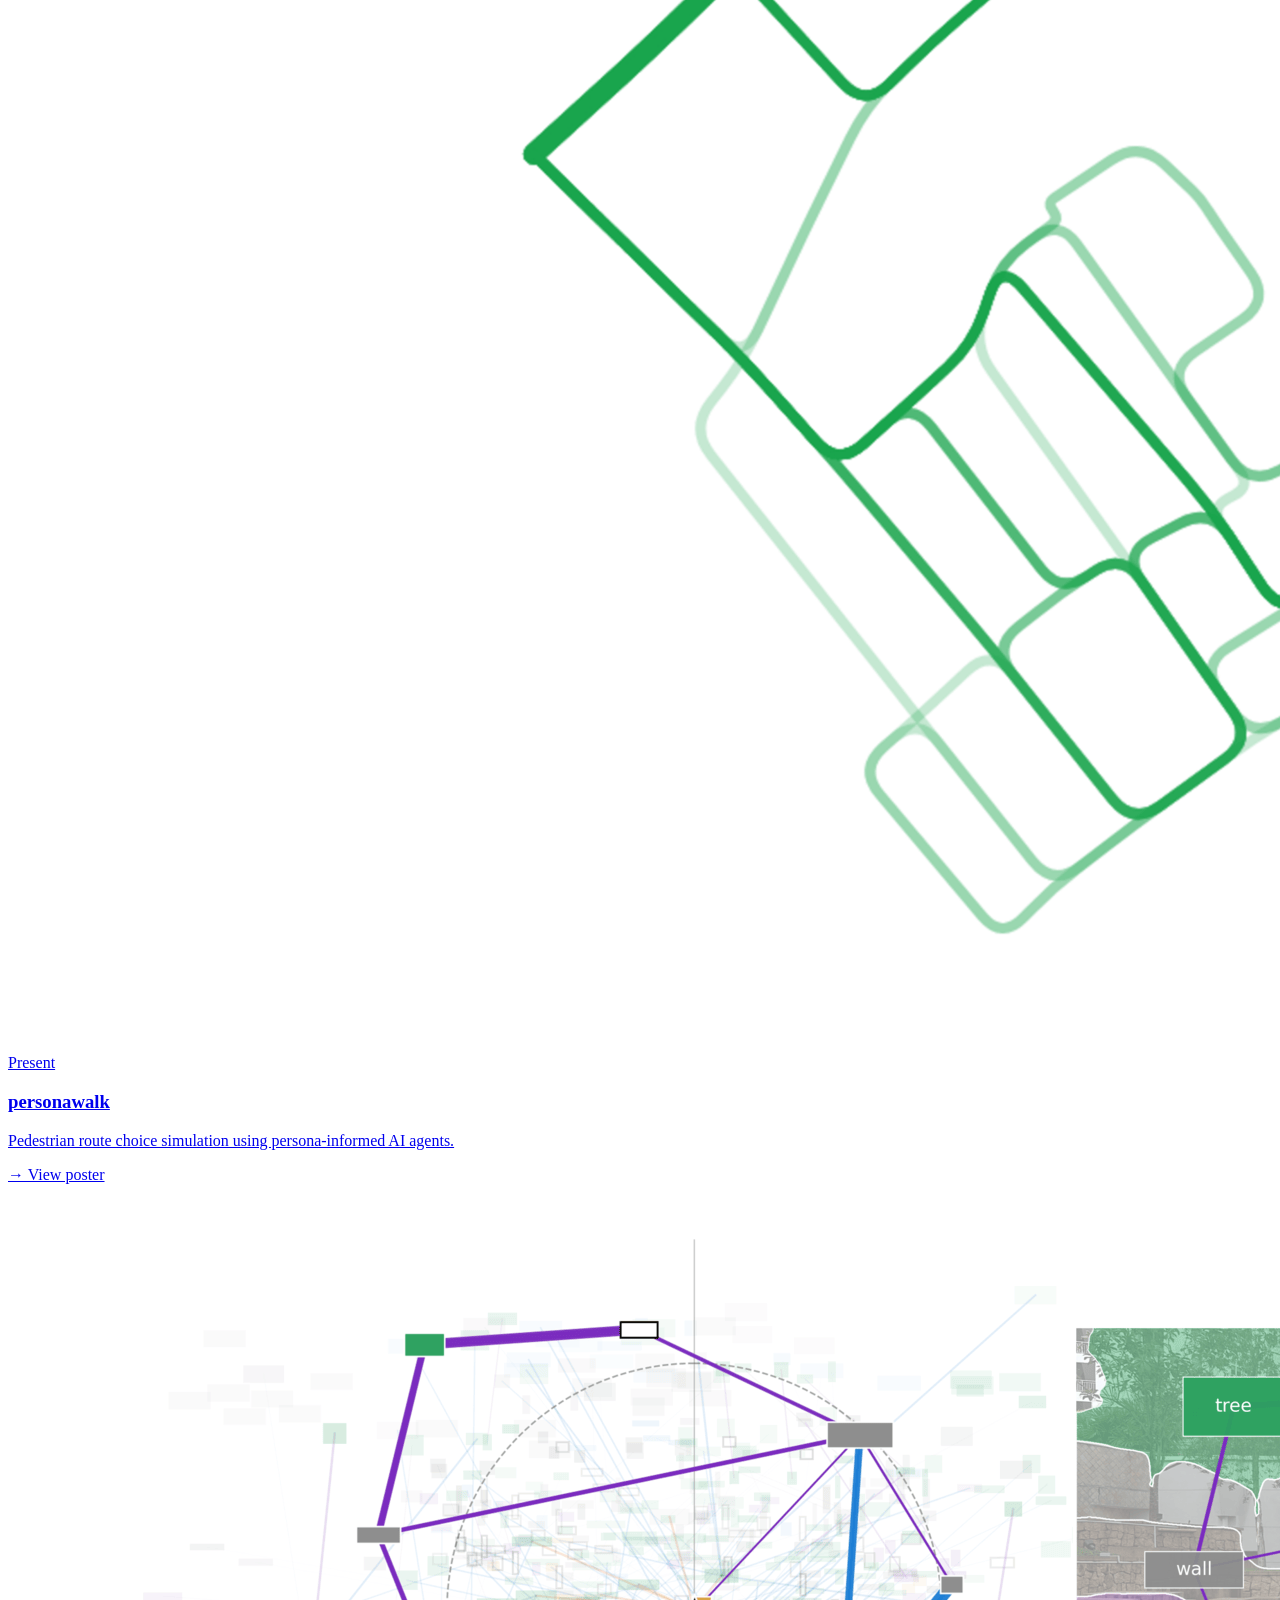
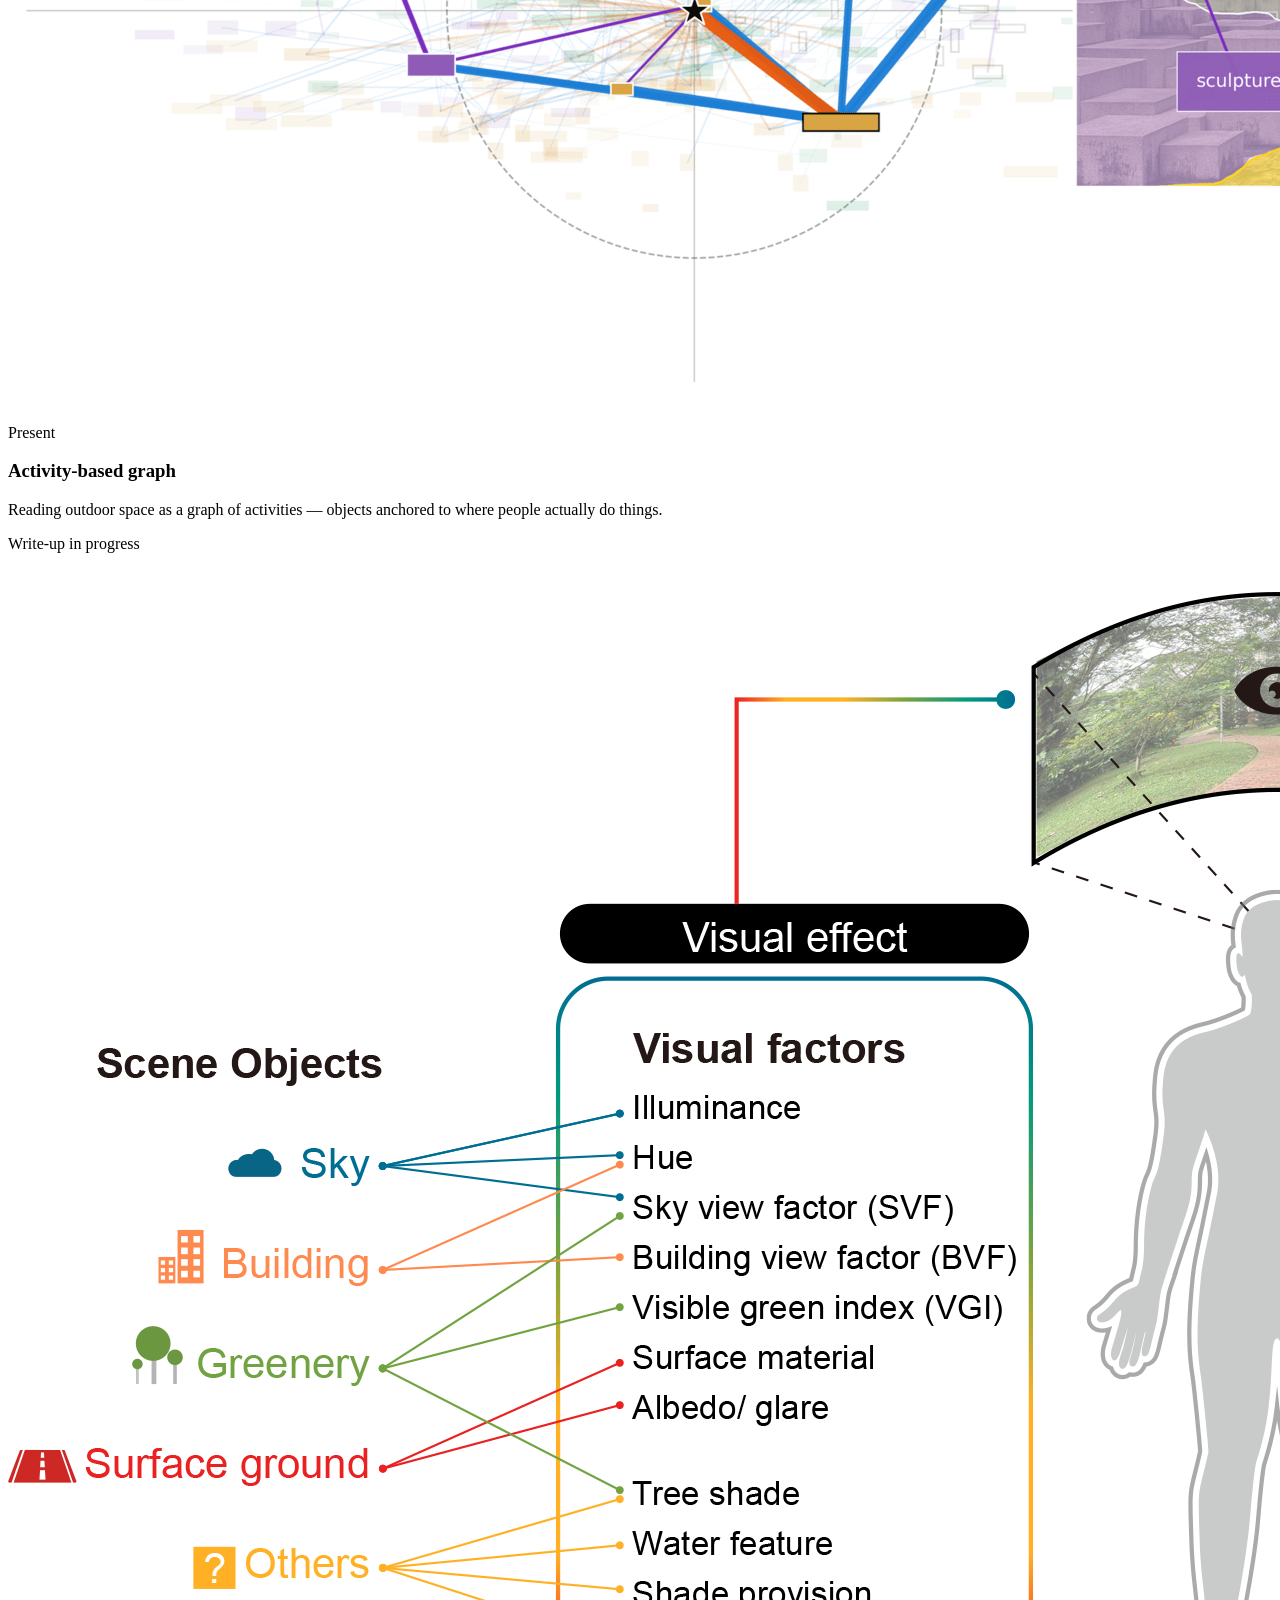
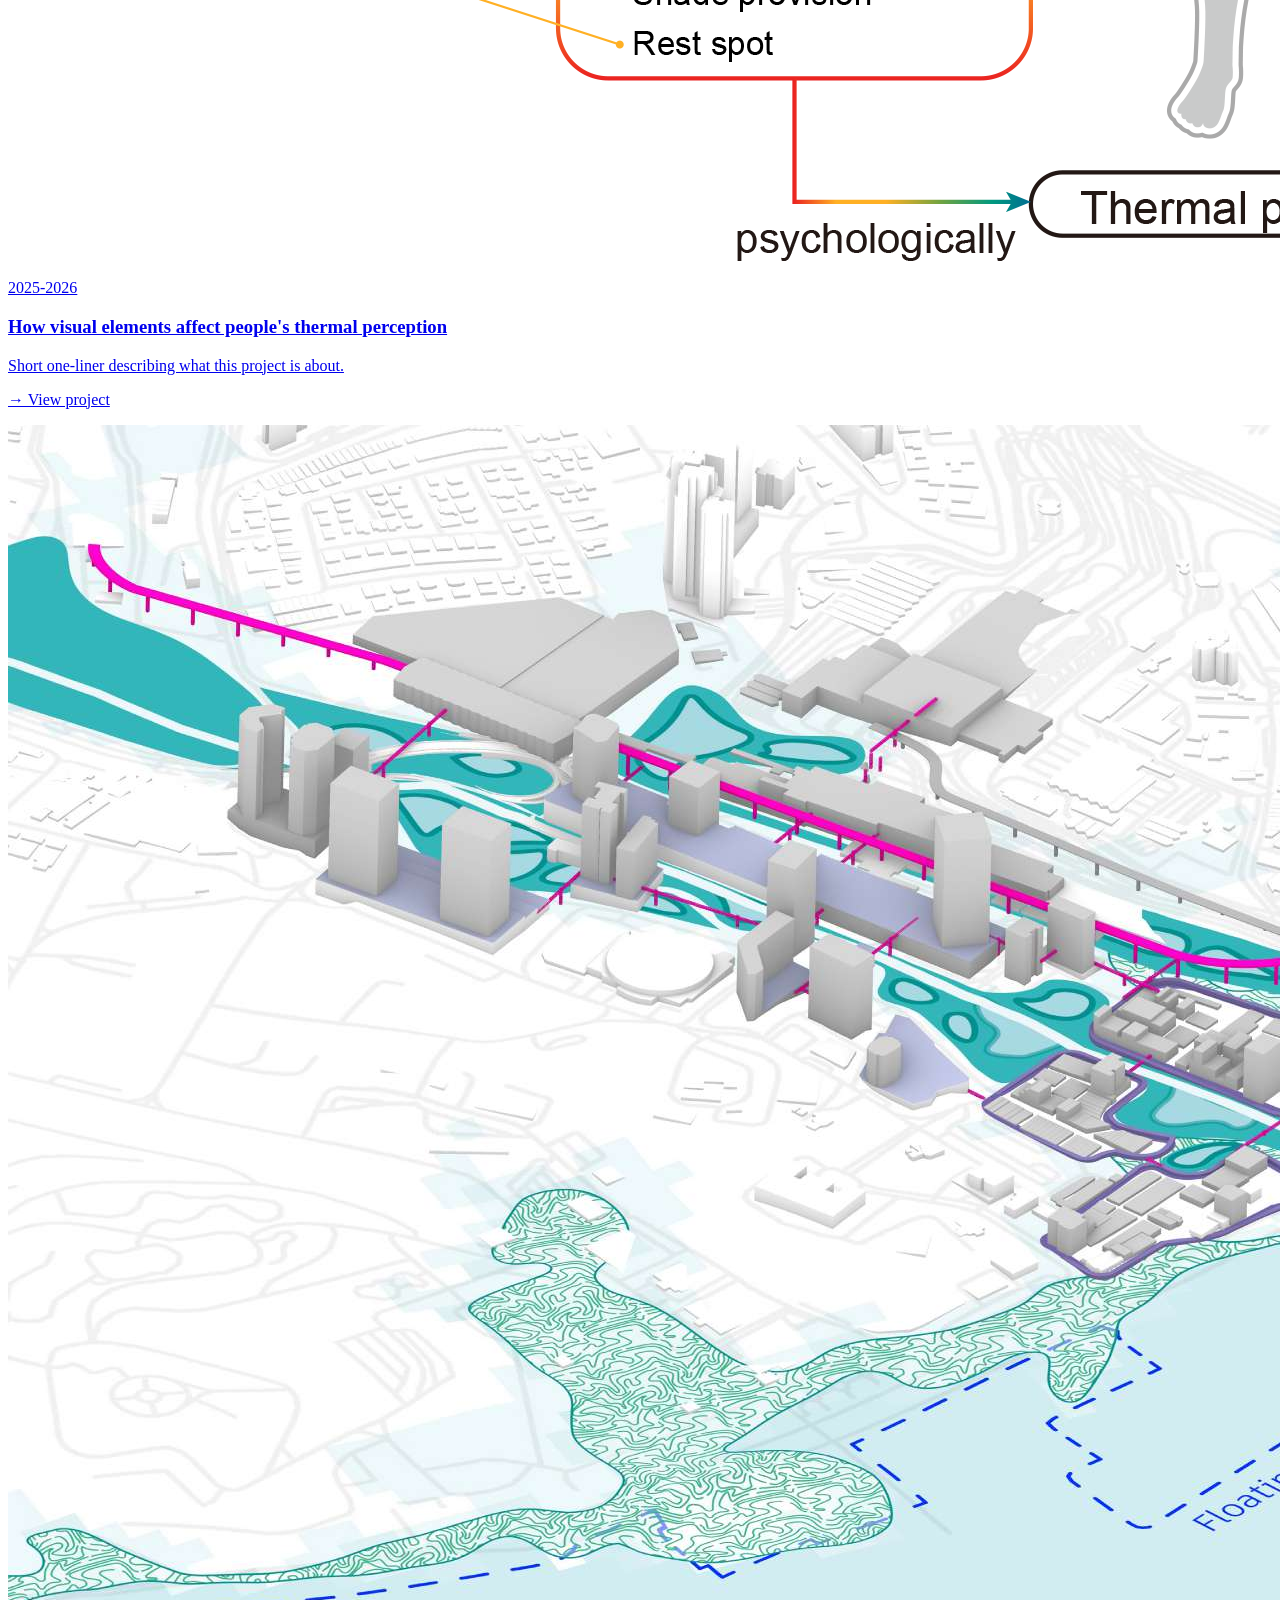
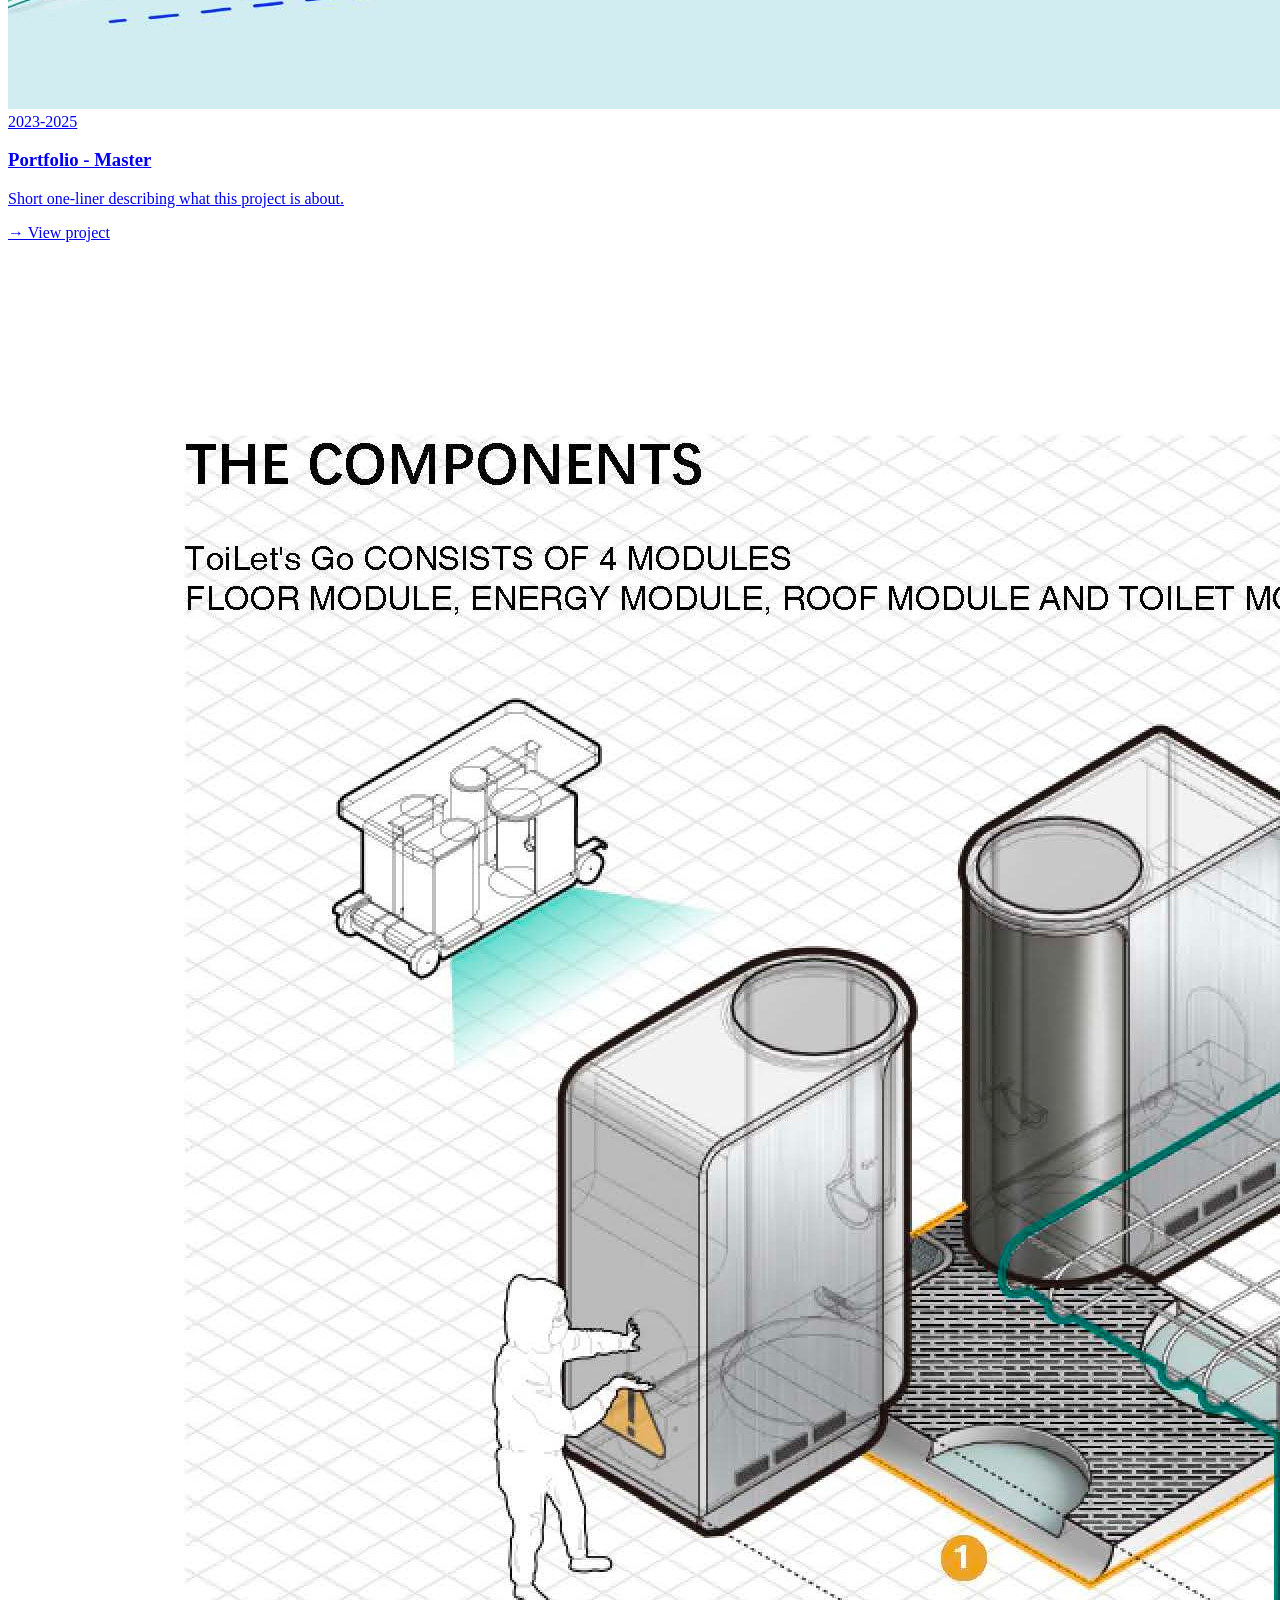
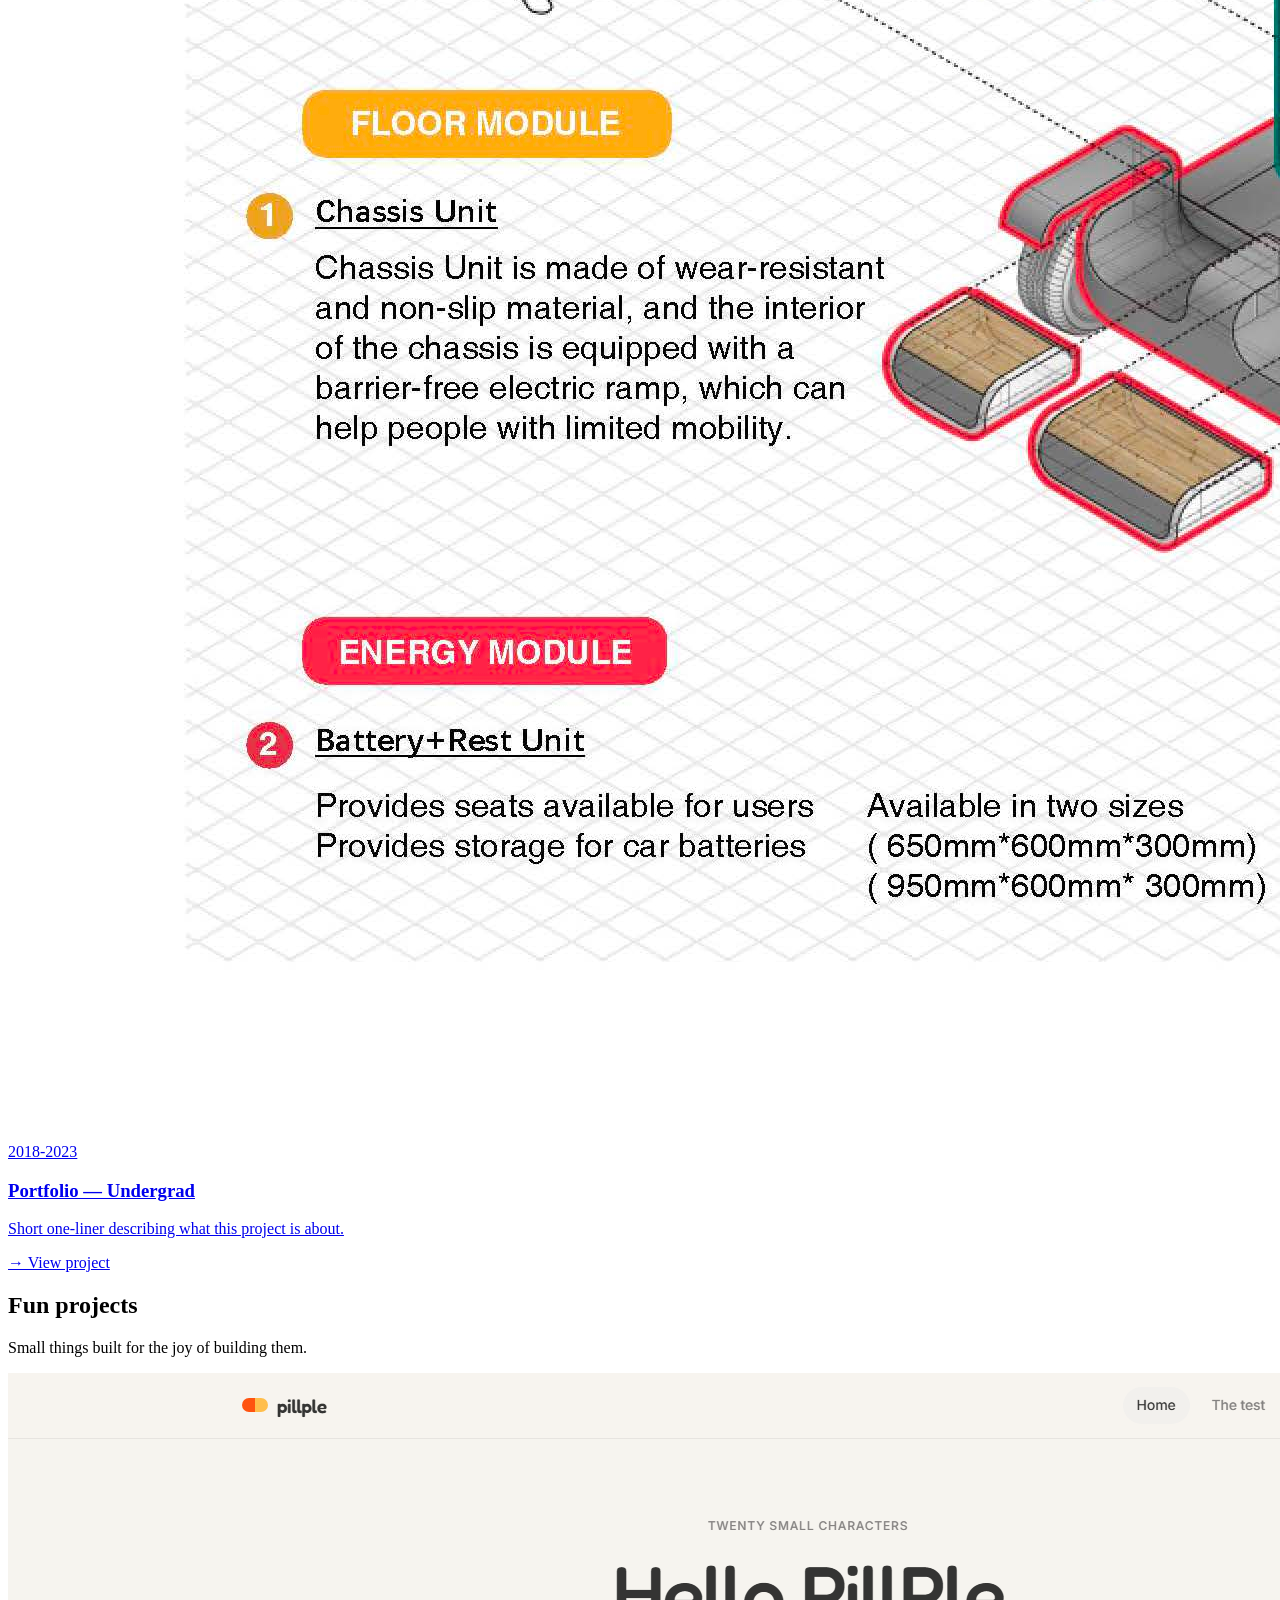
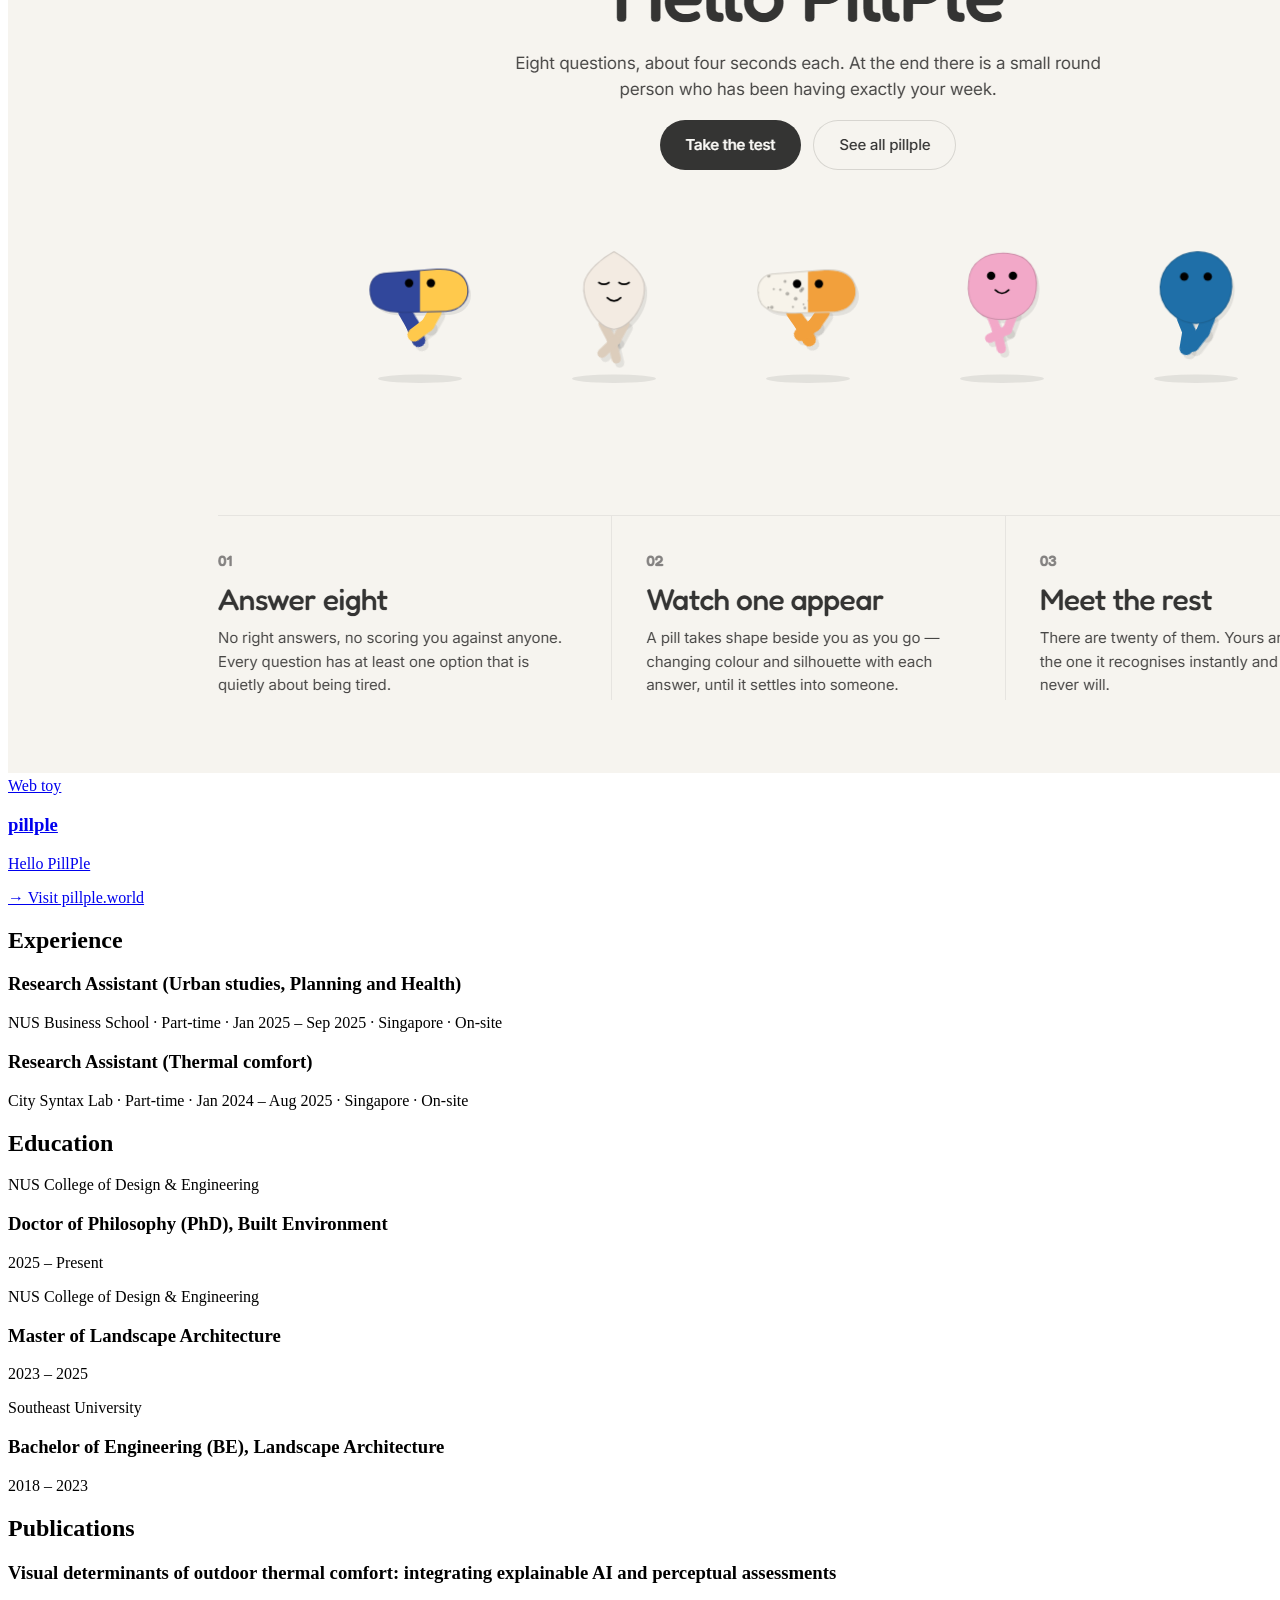
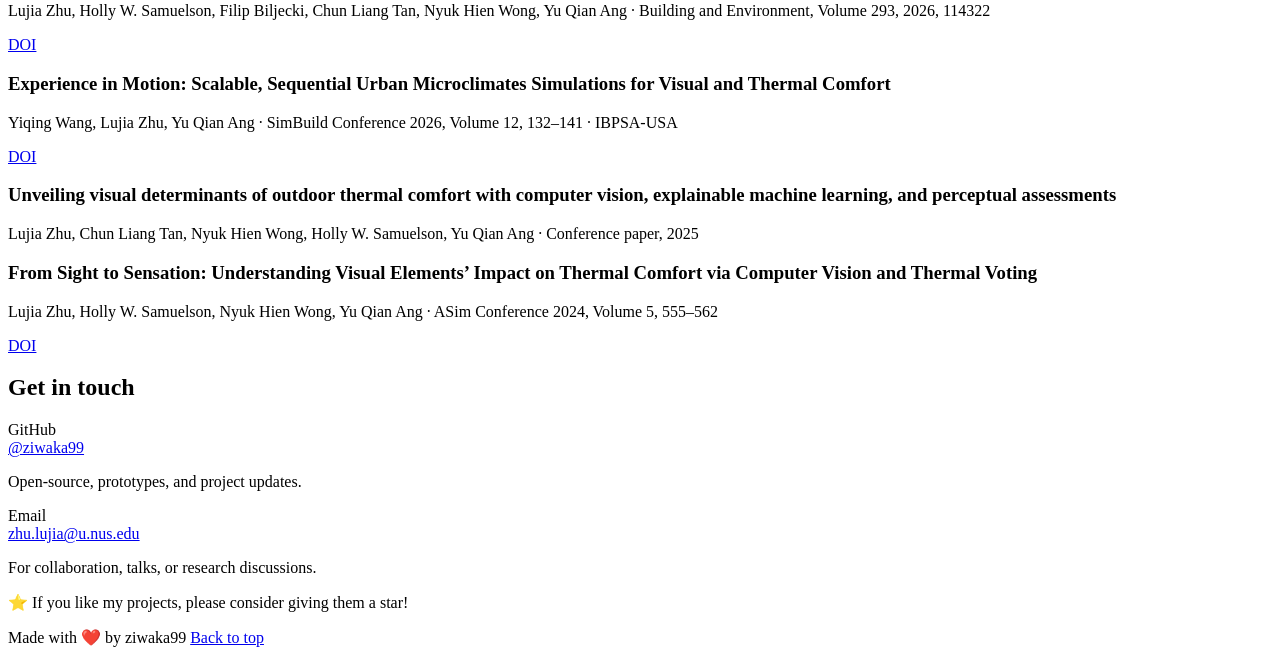
==== commit 9729b03a: "Type out the hero title, add a fourth research interest - The hero title types itself out, holds, er" ====
--- a/index.html
+++ b/index.html
@@ -29,6 +29,20 @@
       .project-card:hover,
       .project-card:focus-visible { transform: none; }
     }
+
+    /* Blinking caret for the hero title's typewriter. */
+    .type-caret {
+      font-weight: 300;
+      color: #a1a1aa;
+      animation: caretBlink 1.05s steps(1) infinite;
+    }
+    @keyframes caretBlink {
+      0%, 49.9% { opacity: 1 }
+      50%, 100% { opacity: 0 }
+    }
+    @media (prefers-reduced-motion: reduce) {
+      .type-caret { animation: none; opacity: 0 }
+    }
   </style>
 </head>
 
@@ -63,9 +77,15 @@
   <!-- Hero (slide-like layout) -->
   <section class="mx-auto max-w-6xl px-6 pt-16 pb-10">
 
-  
-    <h1 id="heroTitle" class="mt-4 text-5xl md:text-6xl font-semibold tracking-tight">
-      Welcome to Z-World（：
+    <h1 class="relative mt-4 text-5xl md:text-6xl font-semibold tracking-tight">
+      <!-- The real title, for screen readers and search engines -->
+      <span class="sr-only">Welcome to Z-World（：</span>
+      <!-- An invisible copy holds the line box, so nothing jumps while typing -->
+      <span aria-hidden="true" class="invisible">Welcome to Z-World（：</span>
+      <!-- The typed layer sits on top -->
+      <span aria-hidden="true" class="absolute inset-0">
+        <span id="typeText"></span><span class="type-caret">|</span>
+      </span>
     </h1>
 
     <p id="heroSubtitle" class="mt-6 text-lg md:text-xl text-zinc-600 max-w-3xl">
@@ -74,14 +94,14 @@
 
  
 
-    <!-- Hero media (use your own image / GIF later) -->
-    <div class="mt-10 rounded-3xl overflow-hidden border border-zinc-200">
-       <img
+    <!-- Hero media — half width, centred -->
+    <div class="mt-10 mx-auto w-1/2 rounded-3xl overflow-hidden border border-zinc-200">
+      <img
         src="assets/images/hero/cat GIF.gif"
         alt="Hero media"
-        class="w-full h-full object-cover"
+        class="w-full h-auto block"
       >
-      </div>
+    </div>
   </section>
 
 
@@ -121,7 +141,7 @@
 <section id="research" class="py-14 border-t border-zinc-200">
   <h2 class="text-2xl md:text-3xl text-zinc-800">Research interests</h2>
 
-  <div class="mt-8 grid md:grid-cols-3 gap-6">
+  <div class="mt-8 grid sm:grid-cols-2 lg:grid-cols-4 gap-6">
 
     <!-- Card 1 -->
     <div class="p-6 rounded-2xl border border-zinc-200">
@@ -162,6 +182,20 @@
       <h3 class="mt-4 font-semibold">Perception study (neuroscience)</h3>
       <p class="mt-2 text-sm text-zinc-600">
         How perception and cognition shape comfort, preference, and behavioral responses.
+      </p>
+    </div>
+
+    <!-- Card 4 -->
+    <div class="p-6 rounded-2xl border border-zinc-200">
+      <div class="aspect-square w-full rounded-xl overflow-hidden bg-zinc-100">
+        <img src="assets/images/hero/behavior.gif"
+             class="w-full h-full object-cover"
+             alt="Behavior model">
+      </div>
+
+      <h3 class="mt-4 font-semibold">Behavior model</h3>
+      <p class="mt-2 text-sm text-zinc-600">
+        Observing the outdoor behaviour that makes up an active, healthy lifestyle.
       </p>
     </div>
 
@@ -458,5 +492,38 @@
     </div>
   </footer>
 
+  <script>
+    /* Hero title: type the line out, hold it, rub it out, start again. */
+    (() => {
+      const out = document.getElementById('typeText');
+      if (!out) return;
+
+      const chars = [...'Welcome to Z-World（：'];
+
+      if (window.matchMedia('(prefers-reduced-motion: reduce)').matches) {
+        out.textContent = chars.join('');
+        return;
+      }
+
+      let i = 0;
+      let erasing = false;
+
+      (function tick() {
+        out.textContent = chars.slice(0, i).join('');
+
+        let wait;
+        if (!erasing) {
+          if (i < chars.length) { i++; wait = 105; }   // typing
+          else { erasing = true; wait = 2400; }        // hold the finished line
+        } else if (i > 0) {
+          i--; wait = 45;                              // backspacing, quicker
+        } else {
+          erasing = false; wait = 320;                 // a short beat, so the line is never blank for long
+        }
+
+        setTimeout(tick, wait);
+      })();
+    })();
+  </script>
 </body>
 </html>
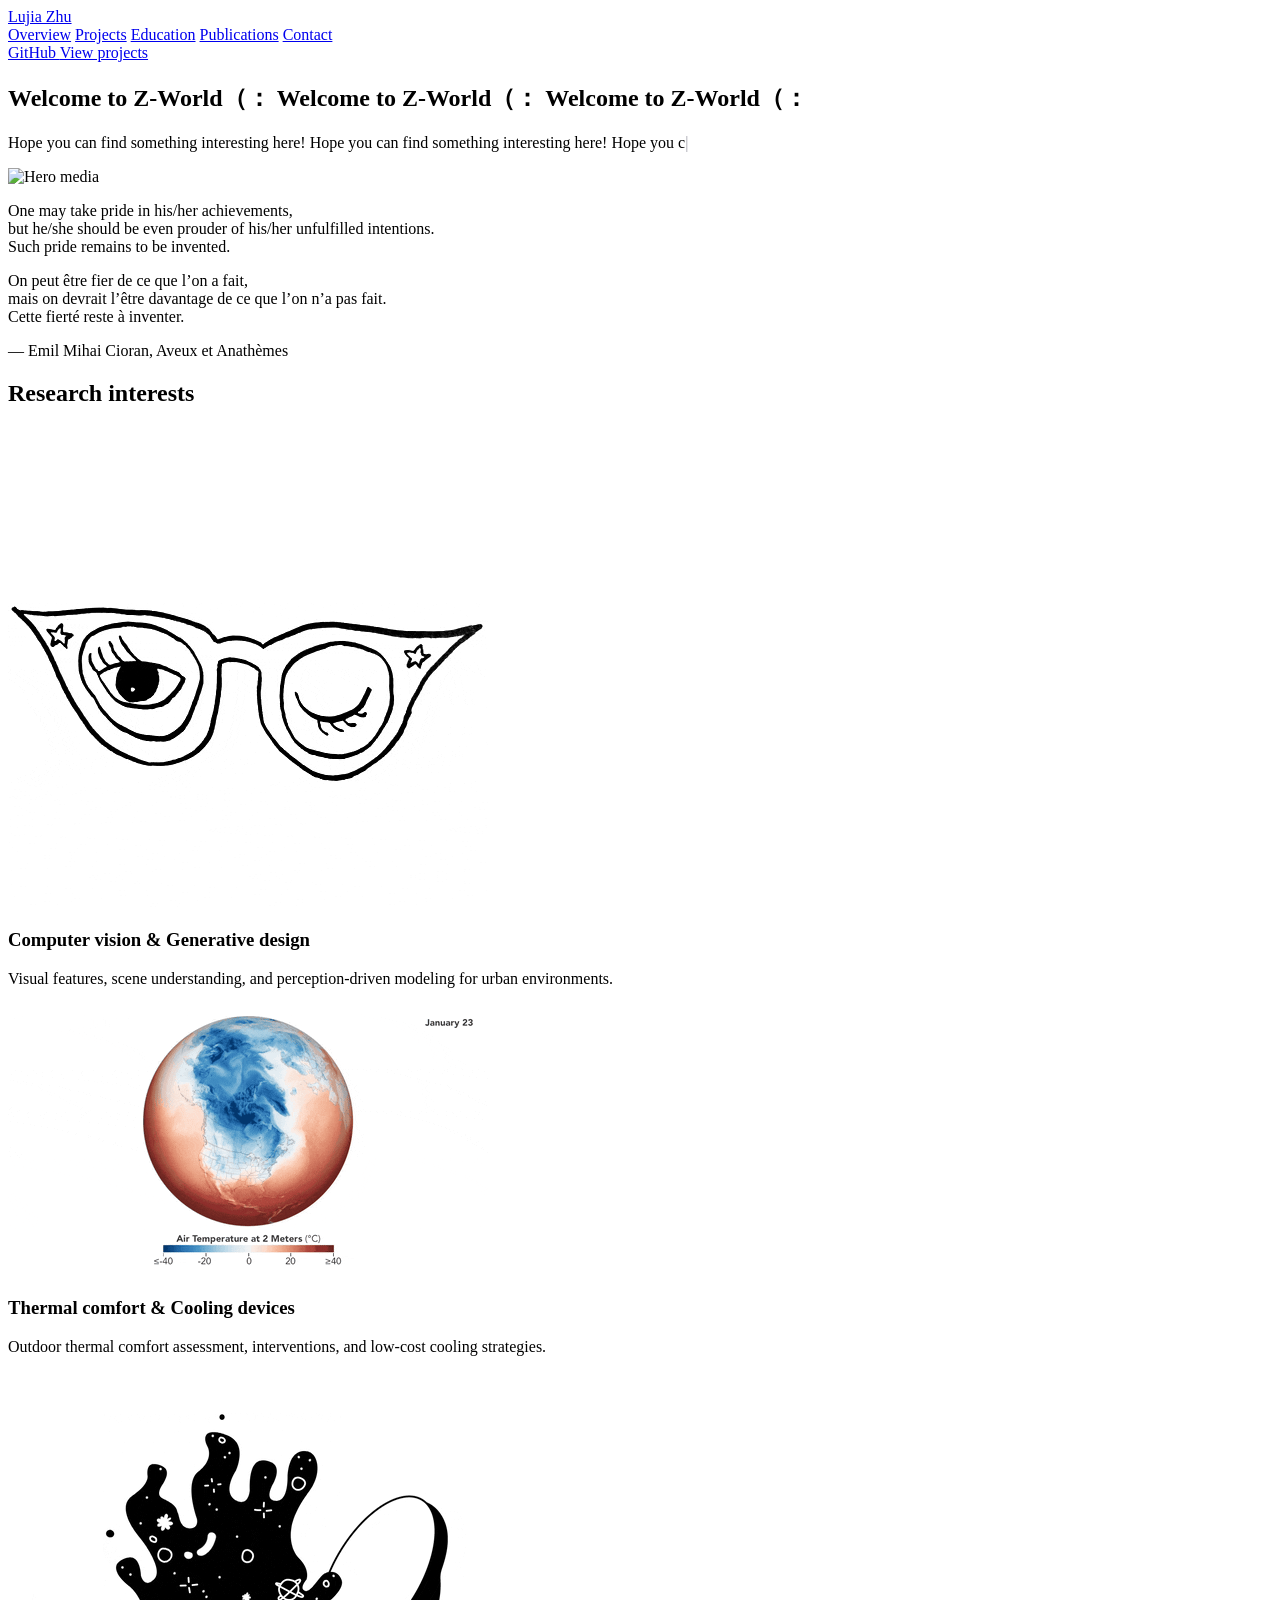
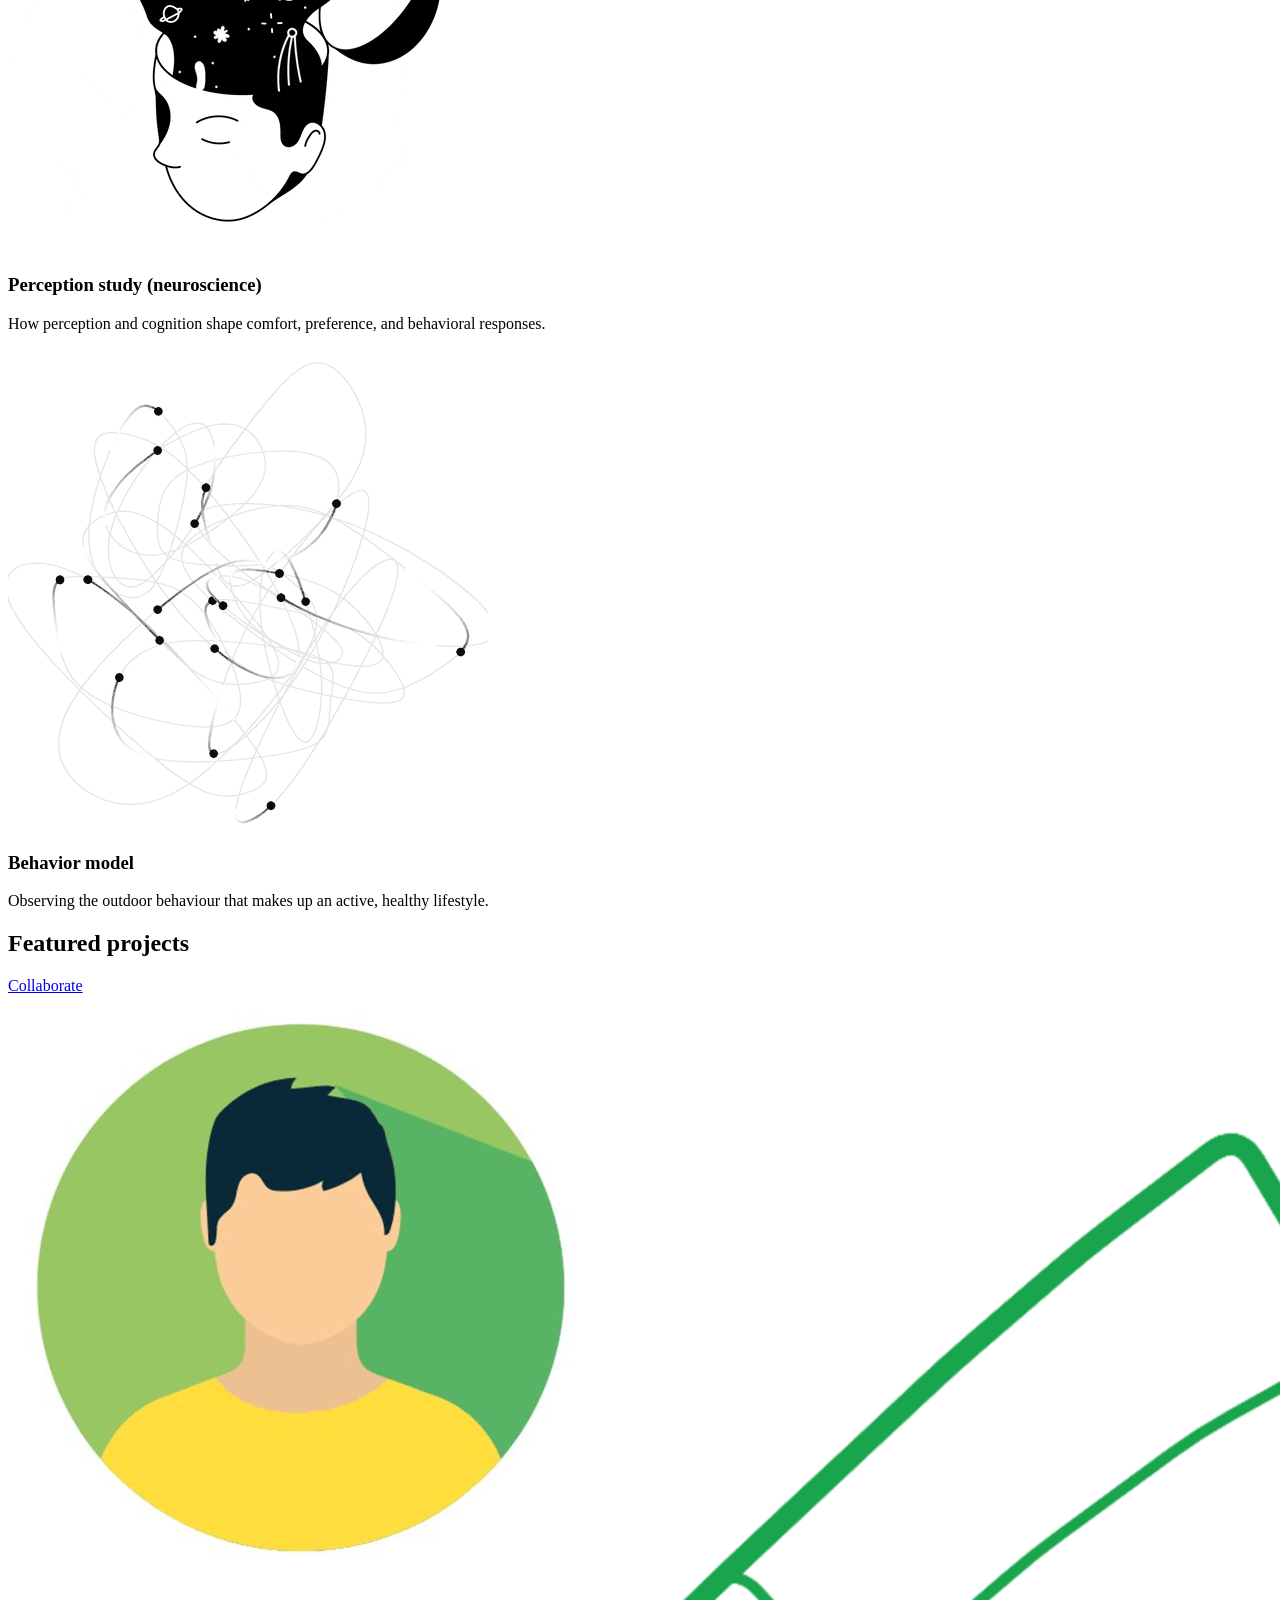
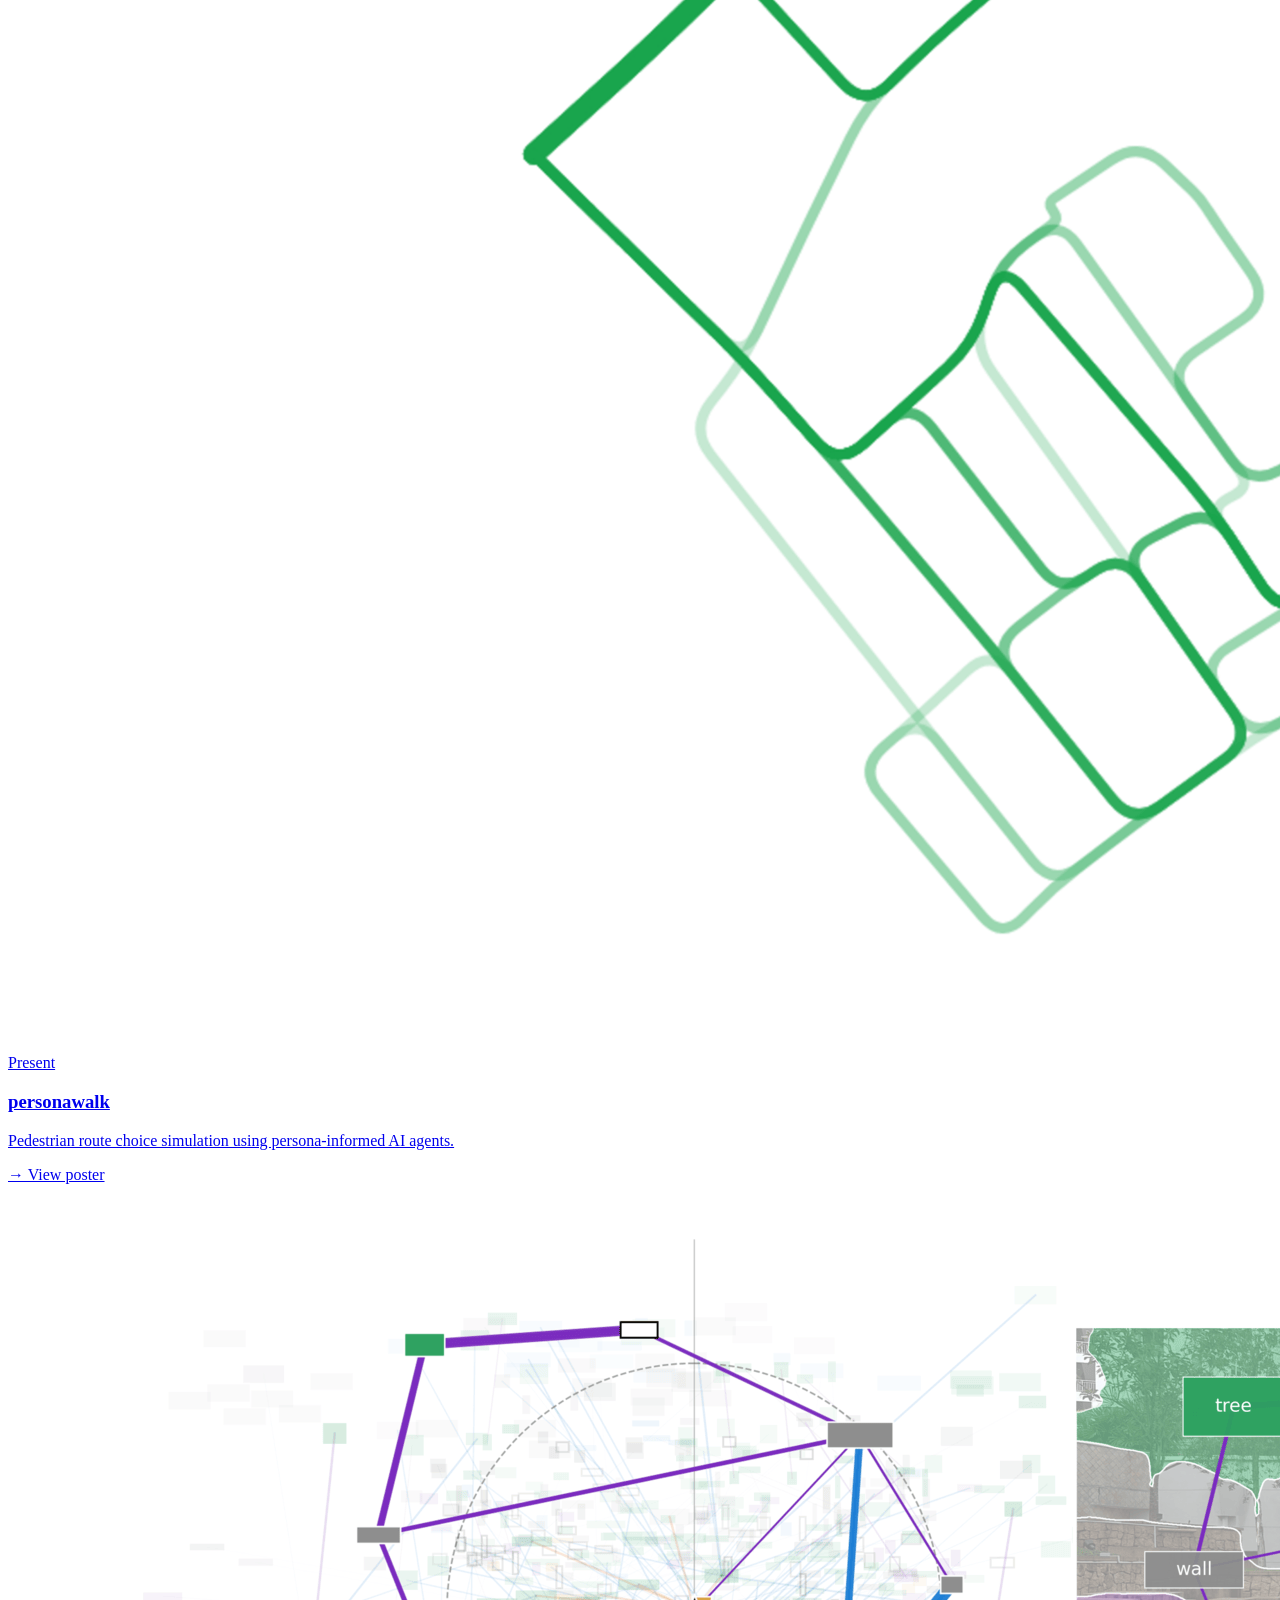
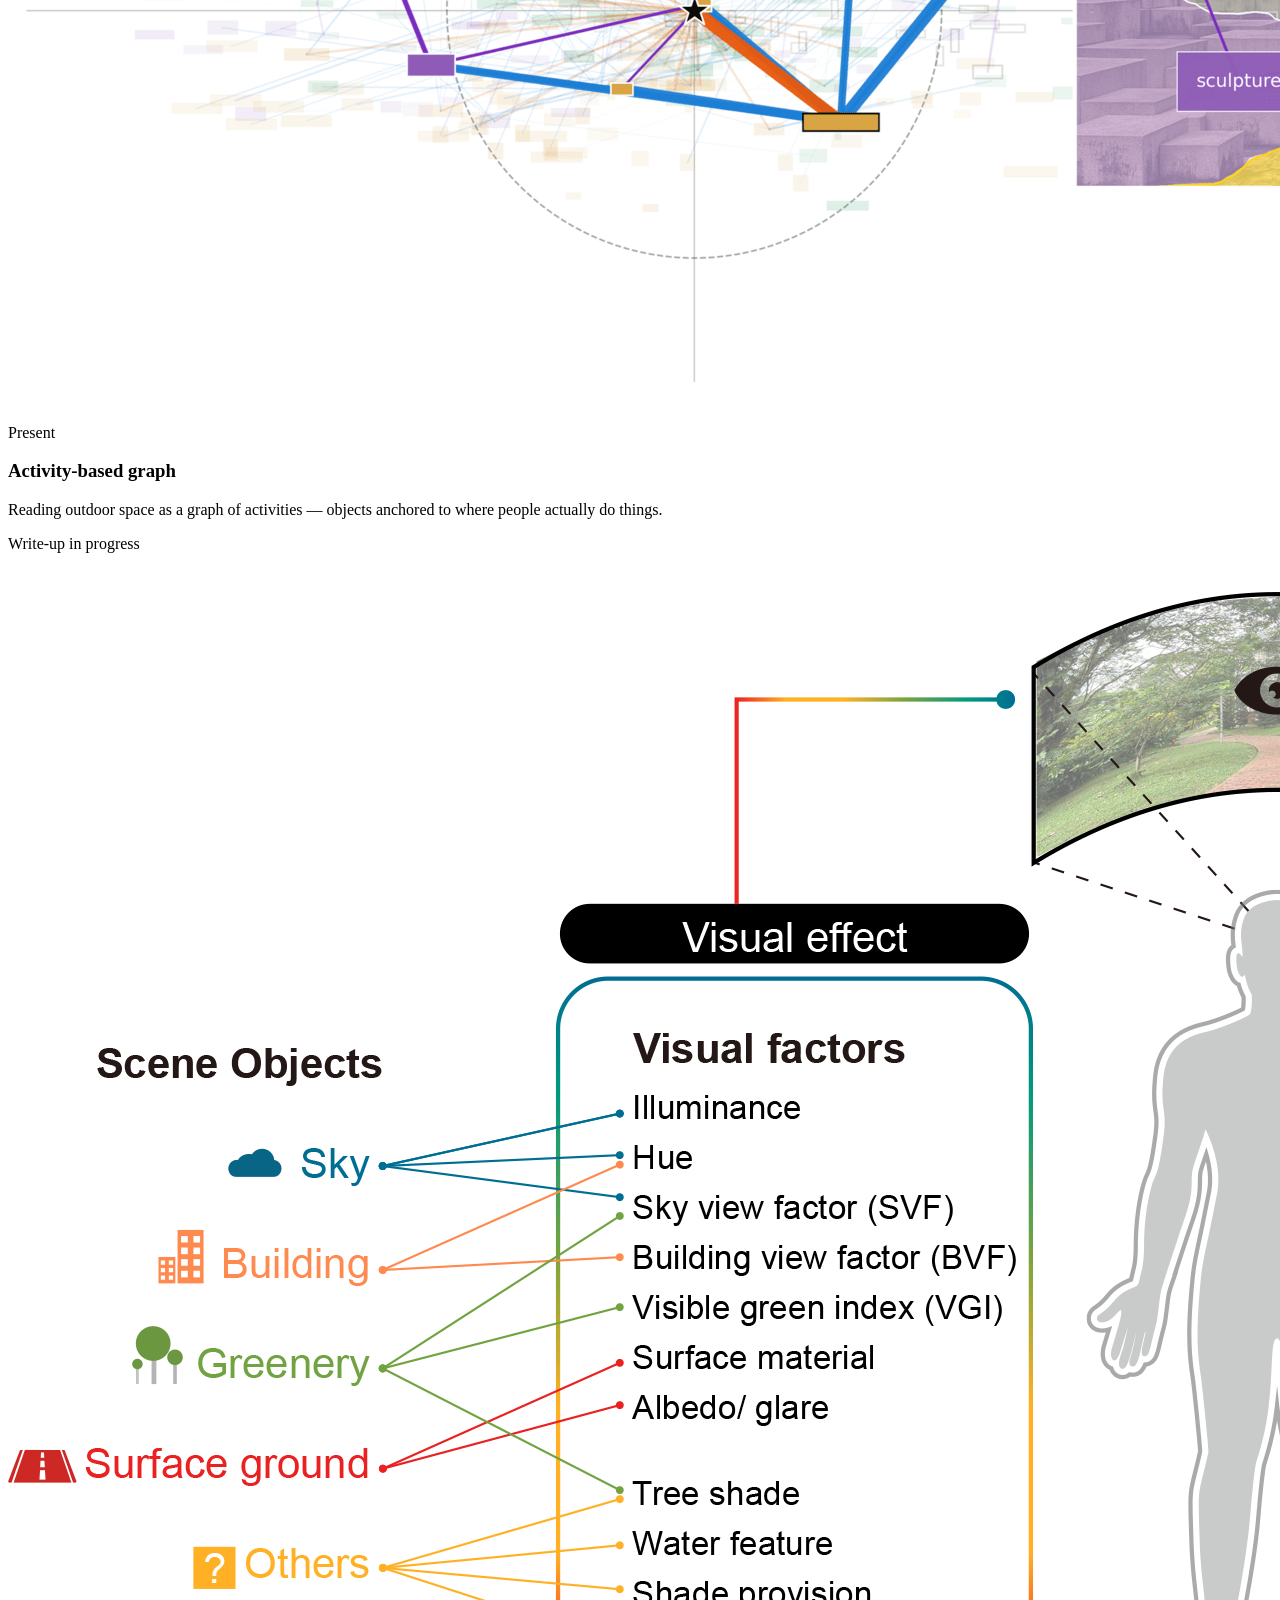
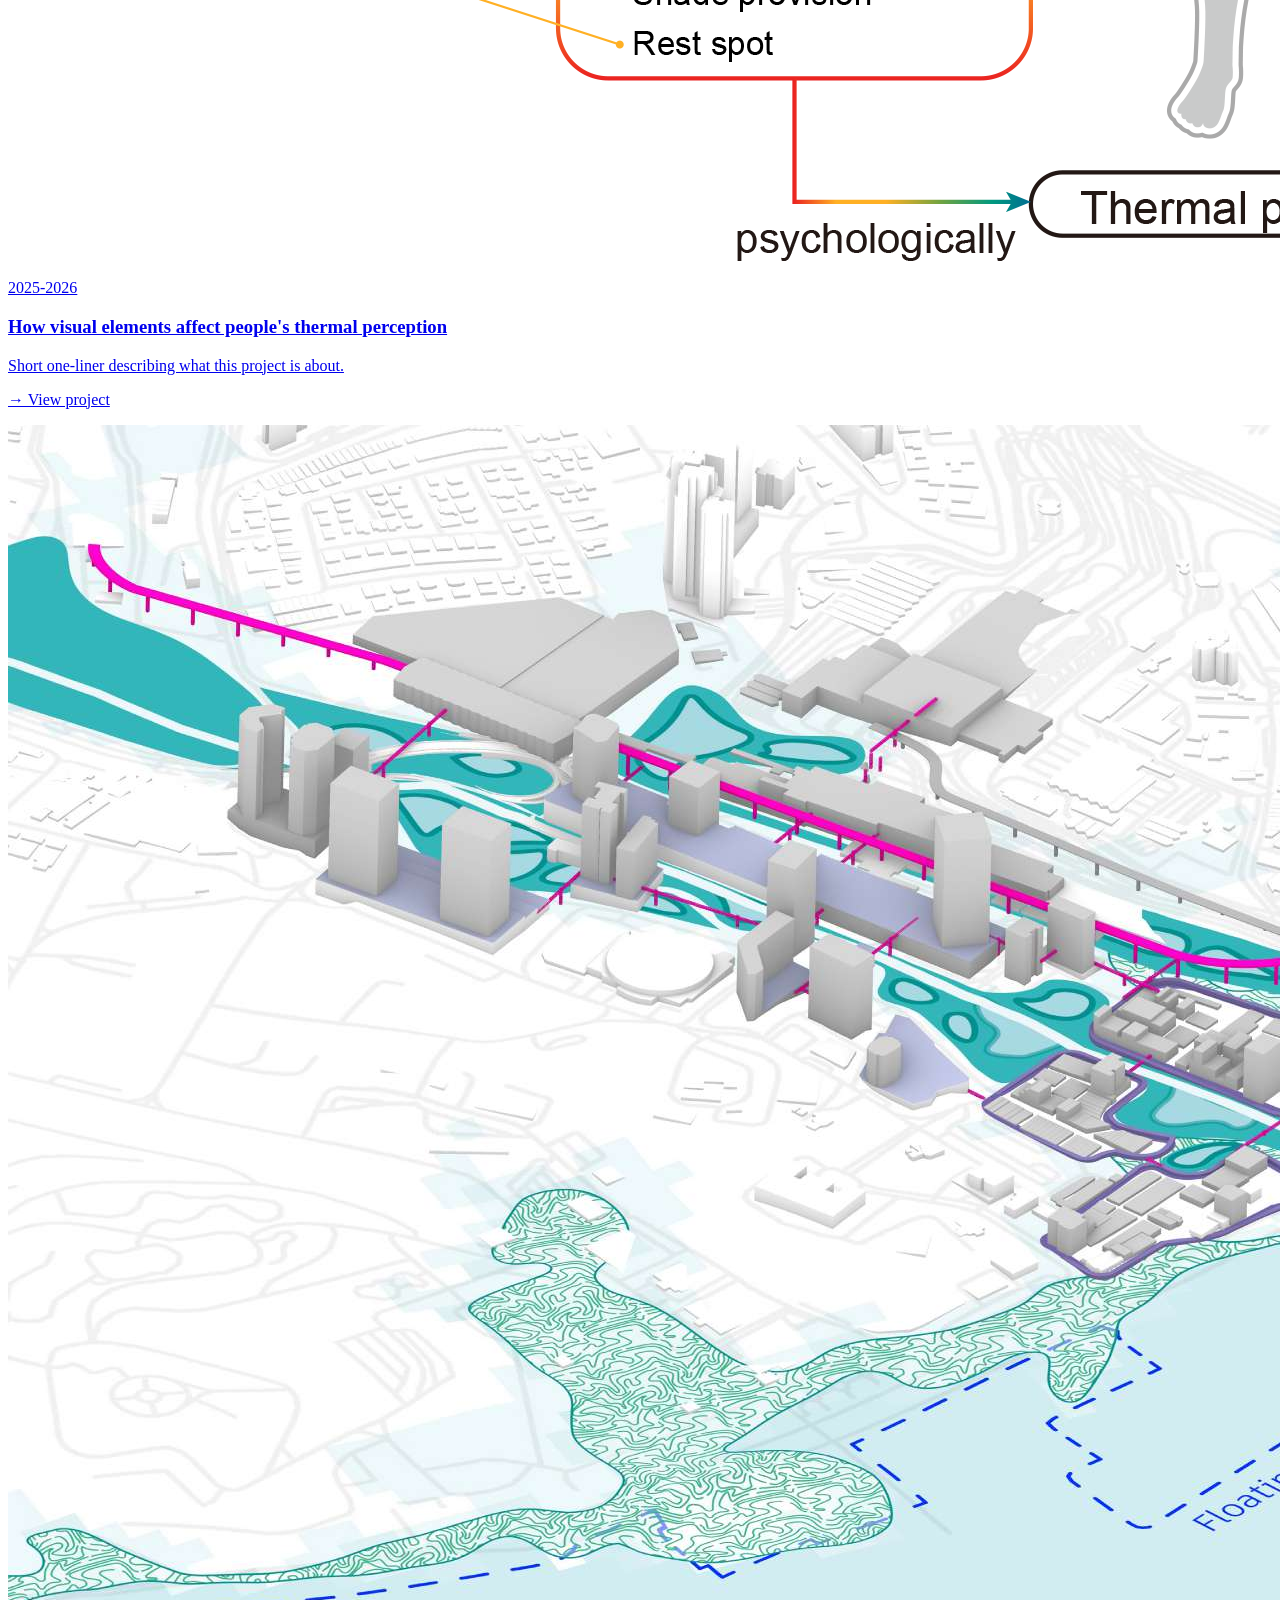
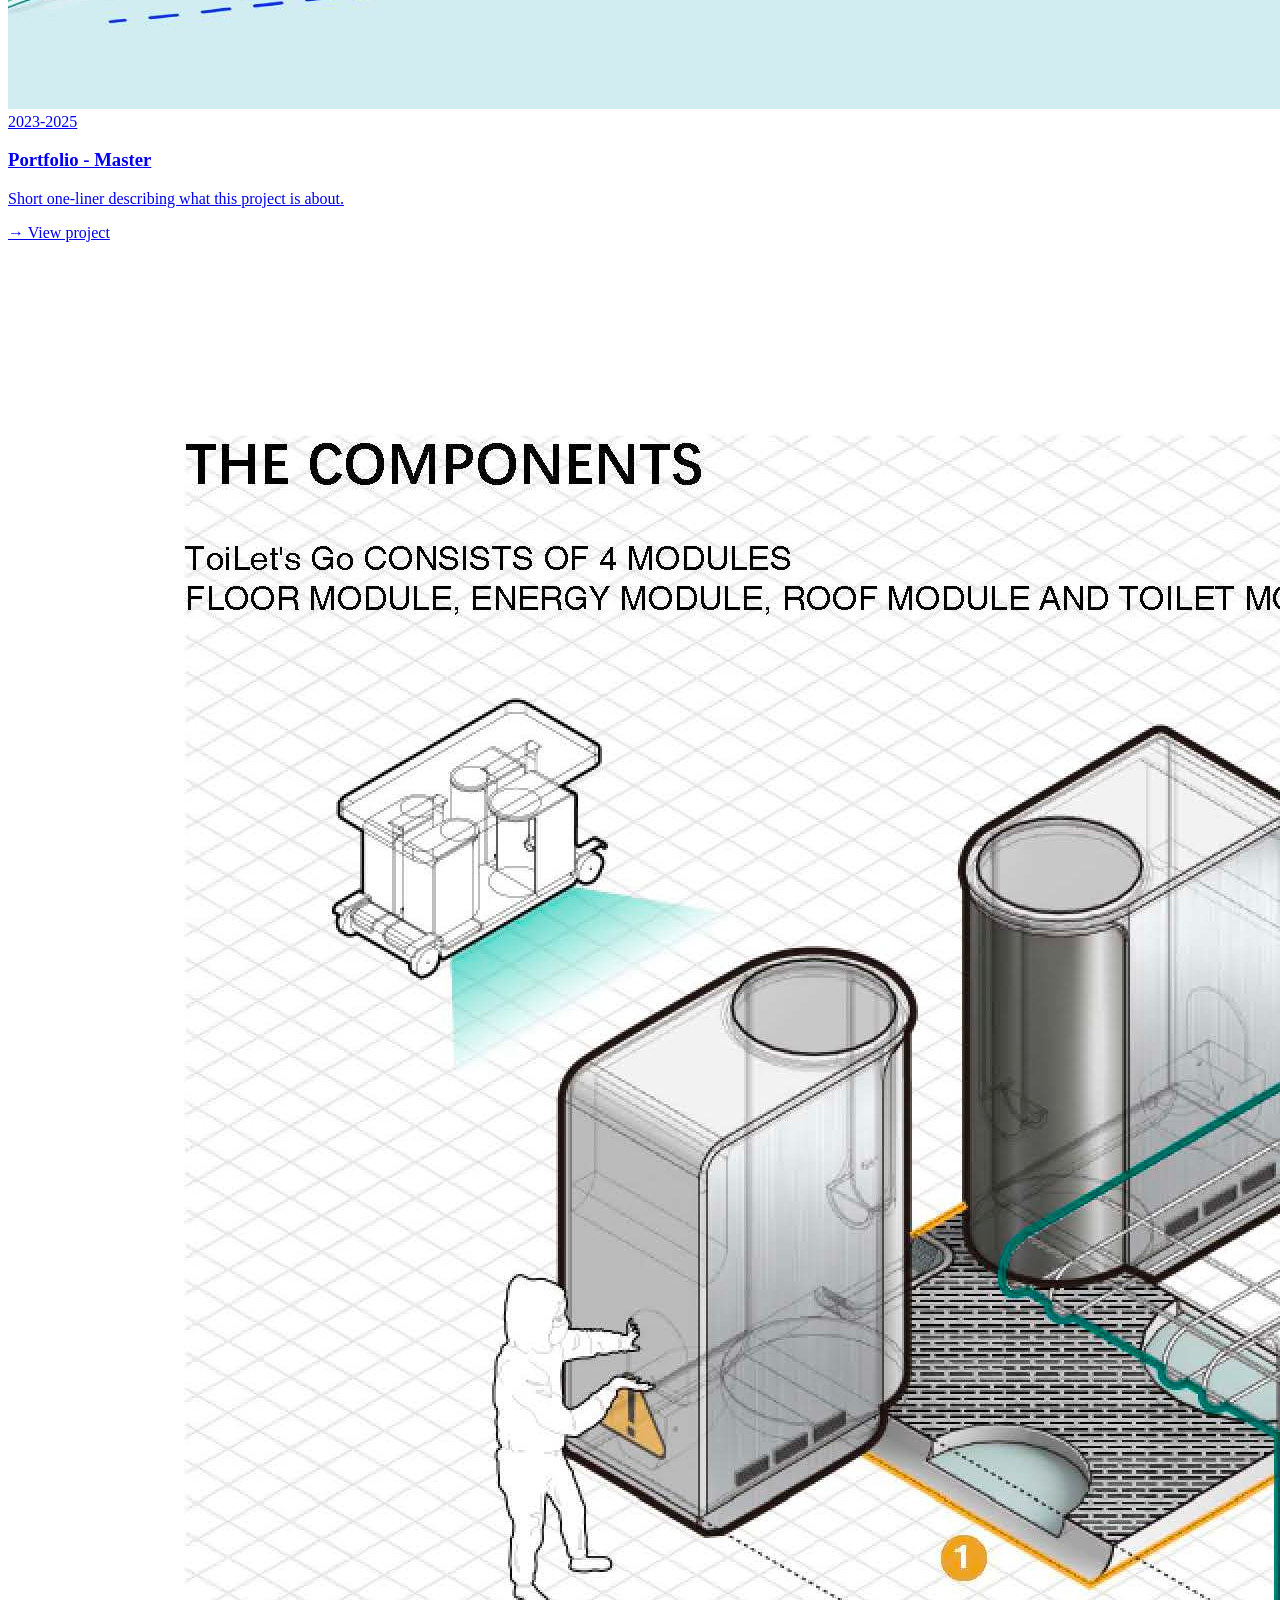
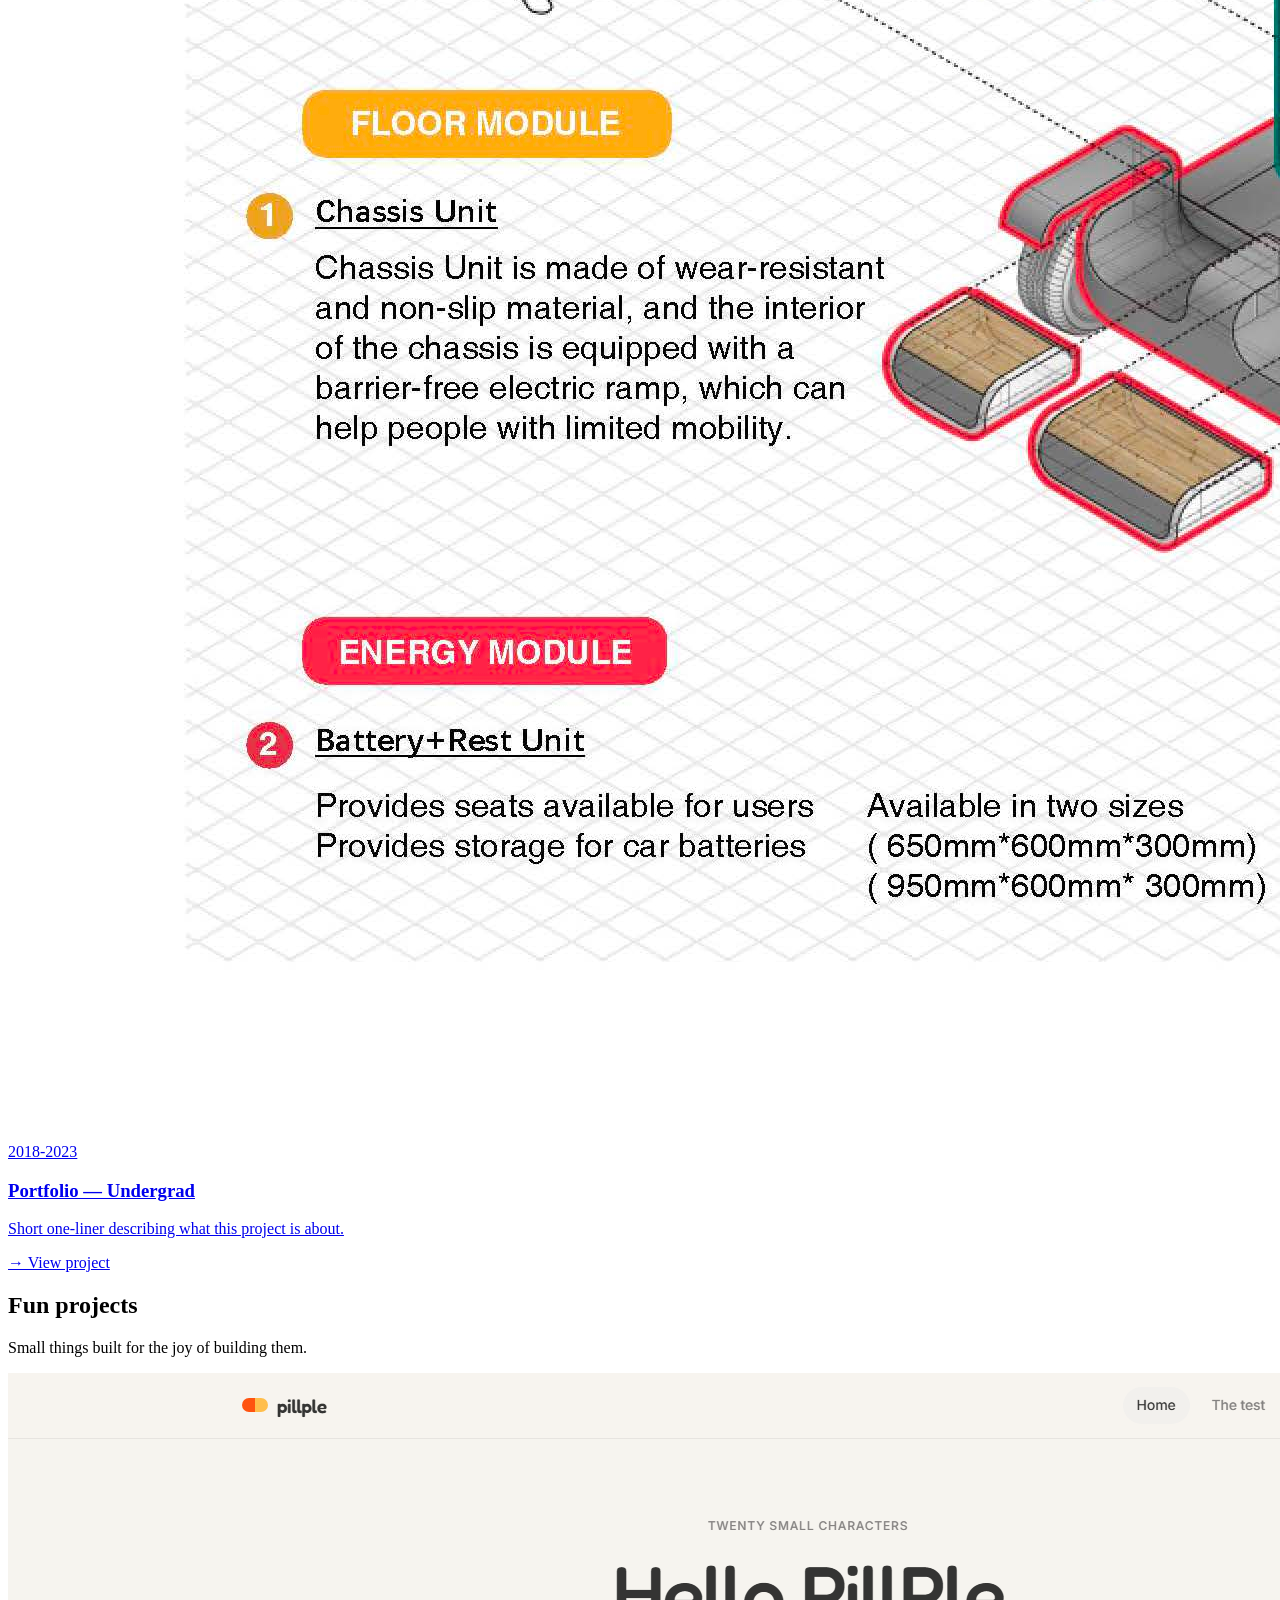
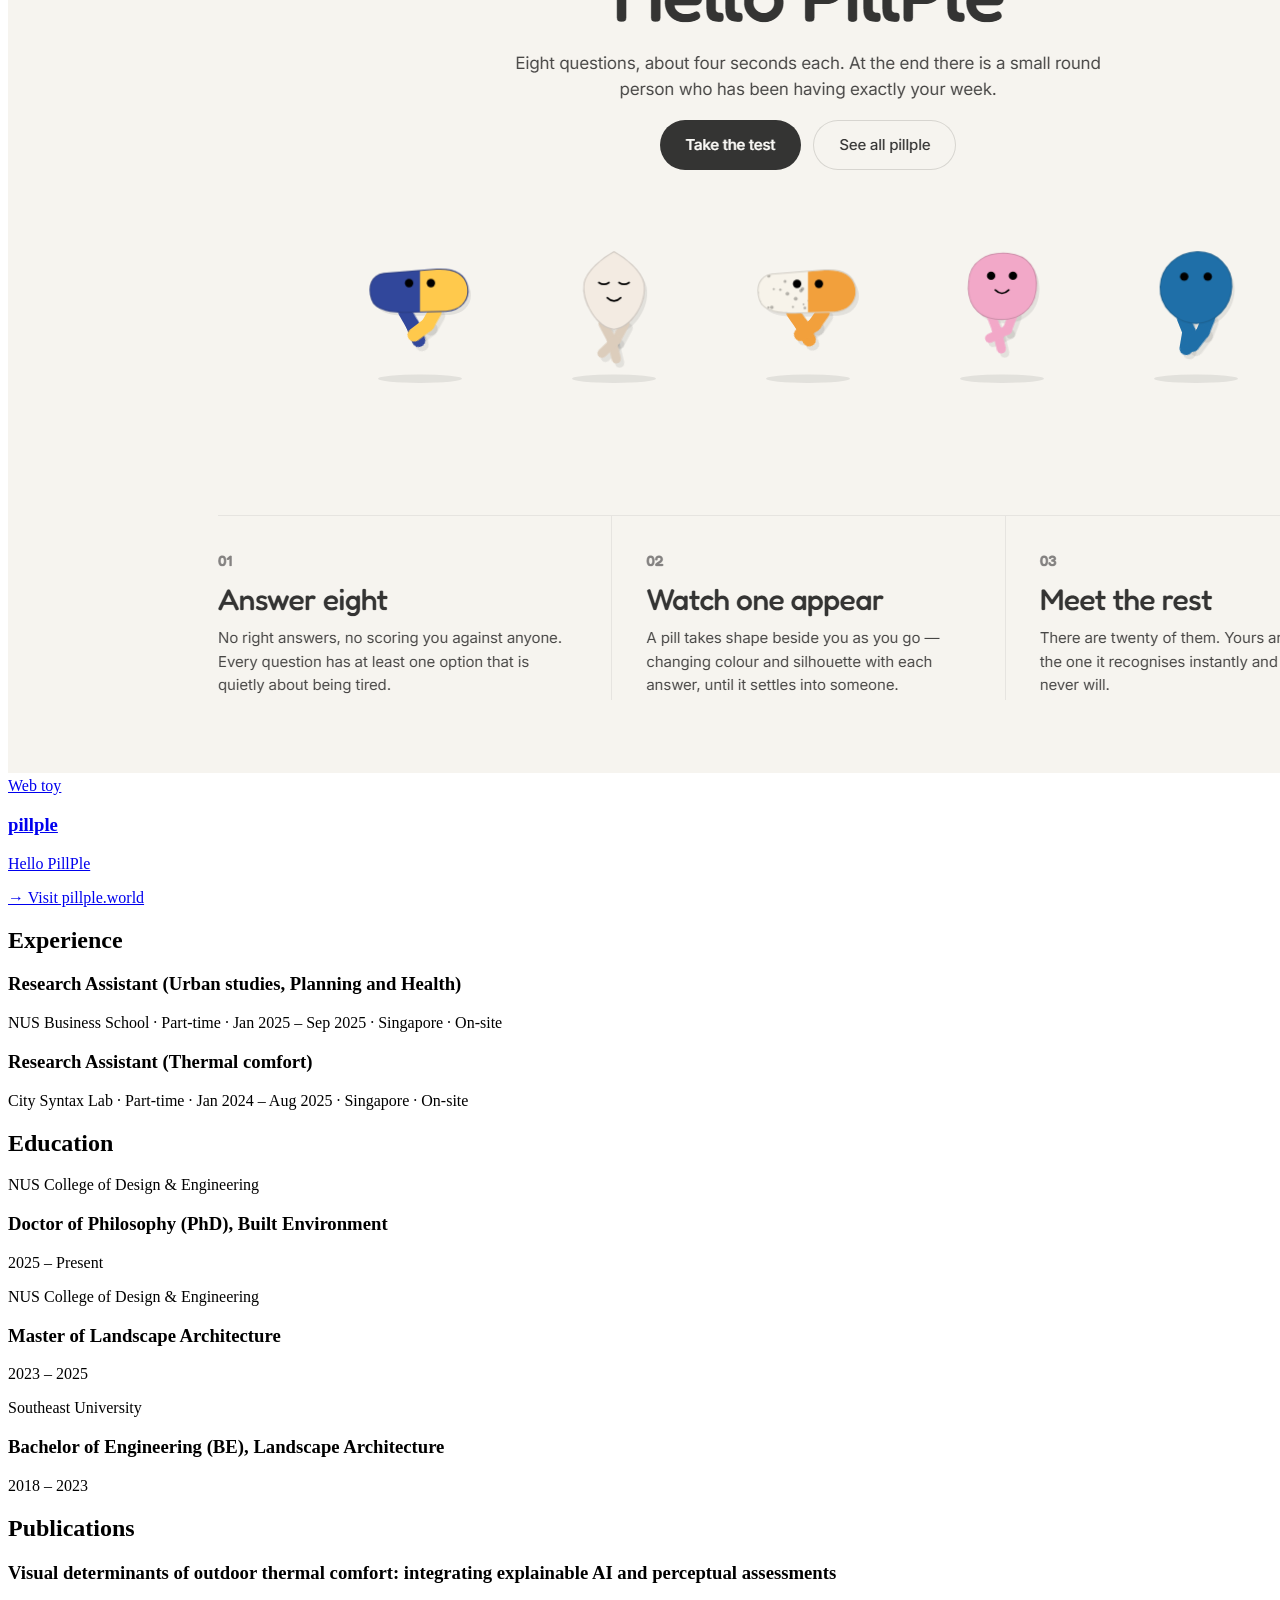
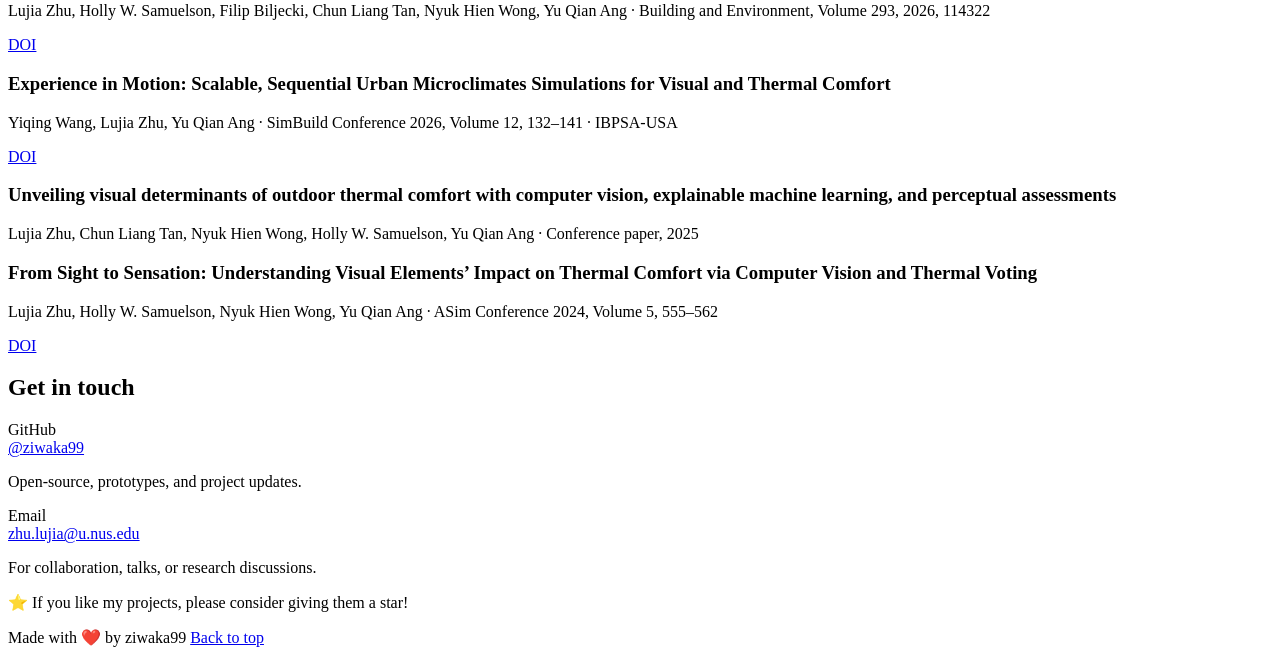
==== commit 3a08eabb: "Type the hero subtitle out after the title The two hero lines now run as one sequence: the title typ" ====
--- a/index.html
+++ b/index.html
@@ -84,12 +84,16 @@
       <span aria-hidden="true" class="invisible">Welcome to Z-World（：</span>
       <!-- The typed layer sits on top -->
       <span aria-hidden="true" class="absolute inset-0">
-        <span id="typeText"></span><span class="type-caret">|</span>
+        <span id="typeText"></span><span class="type-caret" data-caret="1">|</span>
       </span>
     </h1>
 
-    <p id="heroSubtitle" class="mt-6 text-lg md:text-xl text-zinc-600 max-w-3xl">
-      Hope you can find something interesting here!
+    <p class="relative mt-6 text-lg md:text-xl text-zinc-600 max-w-3xl">
+      <span class="sr-only">Hope you can find something interesting here!</span>
+      <span aria-hidden="true" class="invisible">Hope you can find something interesting here!</span>
+      <span aria-hidden="true" class="absolute inset-0">
+        <span id="typeText2"></span><span class="type-caret" data-caret="2" hidden>|</span>
+      </span>
     </p>
 
  
@@ -493,35 +497,59 @@
   </footer>
 
   <script>
-    /* Hero title: type the line out, hold it, rub it out, start again. */
+    /* Hero: type the title, then the line under it, hold both, rub them out
+       in reverse, and start again. One caret, on whichever line is active. */
     (() => {
-      const out = document.getElementById('typeText');
-      if (!out) return;
-
-      const chars = [...'Welcome to Z-World（：'];
+      const title = document.getElementById('typeText');
+      const sub = document.getElementById('typeText2');
+      if (!title || !sub) return;
+
+      const caret = {
+        1: document.querySelector('[data-caret="1"]'),
+        2: document.querySelector('[data-caret="2"]')
+      };
+
+      const TITLE = [...'Welcome to Z-World（：'];
+      const SUB = [...'Hope you can find something interesting here!'];
 
       if (window.matchMedia('(prefers-reduced-motion: reduce)').matches) {
-        out.textContent = chars.join('');
+        title.textContent = TITLE.join('');
+        sub.textContent = SUB.join('');
         return;
       }
 
-      let i = 0;
-      let erasing = false;
-
-      (function tick() {
-        out.textContent = chars.slice(0, i).join('');
-
-        let wait;
-        if (!erasing) {
-          if (i < chars.length) { i++; wait = 105; }   // typing
-          else { erasing = true; wait = 2400; }        // hold the finished line
-        } else if (i > 0) {
-          i--; wait = 45;                              // backspacing, quicker
-        } else {
-          erasing = false; wait = 320;                 // a short beat, so the line is never blank for long
+      const sleep = (ms) => new Promise((r) => setTimeout(r, ms));
+
+      const focus = (n) => {
+        caret[1].hidden = n !== 1;
+        caret[2].hidden = n !== 2;
+      };
+
+      const write = async (el, chars, from, to, speed) => {
+        const step = to > from ? 1 : -1;
+        for (let i = from; i !== to + step; i += step) {
+          el.textContent = chars.slice(0, i).join('');
+          await sleep(speed);
         }
-
-        setTimeout(tick, wait);
+      };
+
+      (async () => {
+        for (;;) {
+          focus(1);
+          await write(title, TITLE, 1, TITLE.length, 105);
+          await sleep(420);
+
+          focus(2);
+          await write(sub, SUB, 1, SUB.length, 42);
+          await sleep(2600);                            // hold both lines
+
+          await write(sub, SUB, SUB.length - 1, 0, 24); // rub out, in reverse
+          await sleep(260);
+
+          focus(1);
+          await write(title, TITLE, TITLE.length - 1, 0, 42);
+          await sleep(420);
+        }
       })();
     })();
   </script>
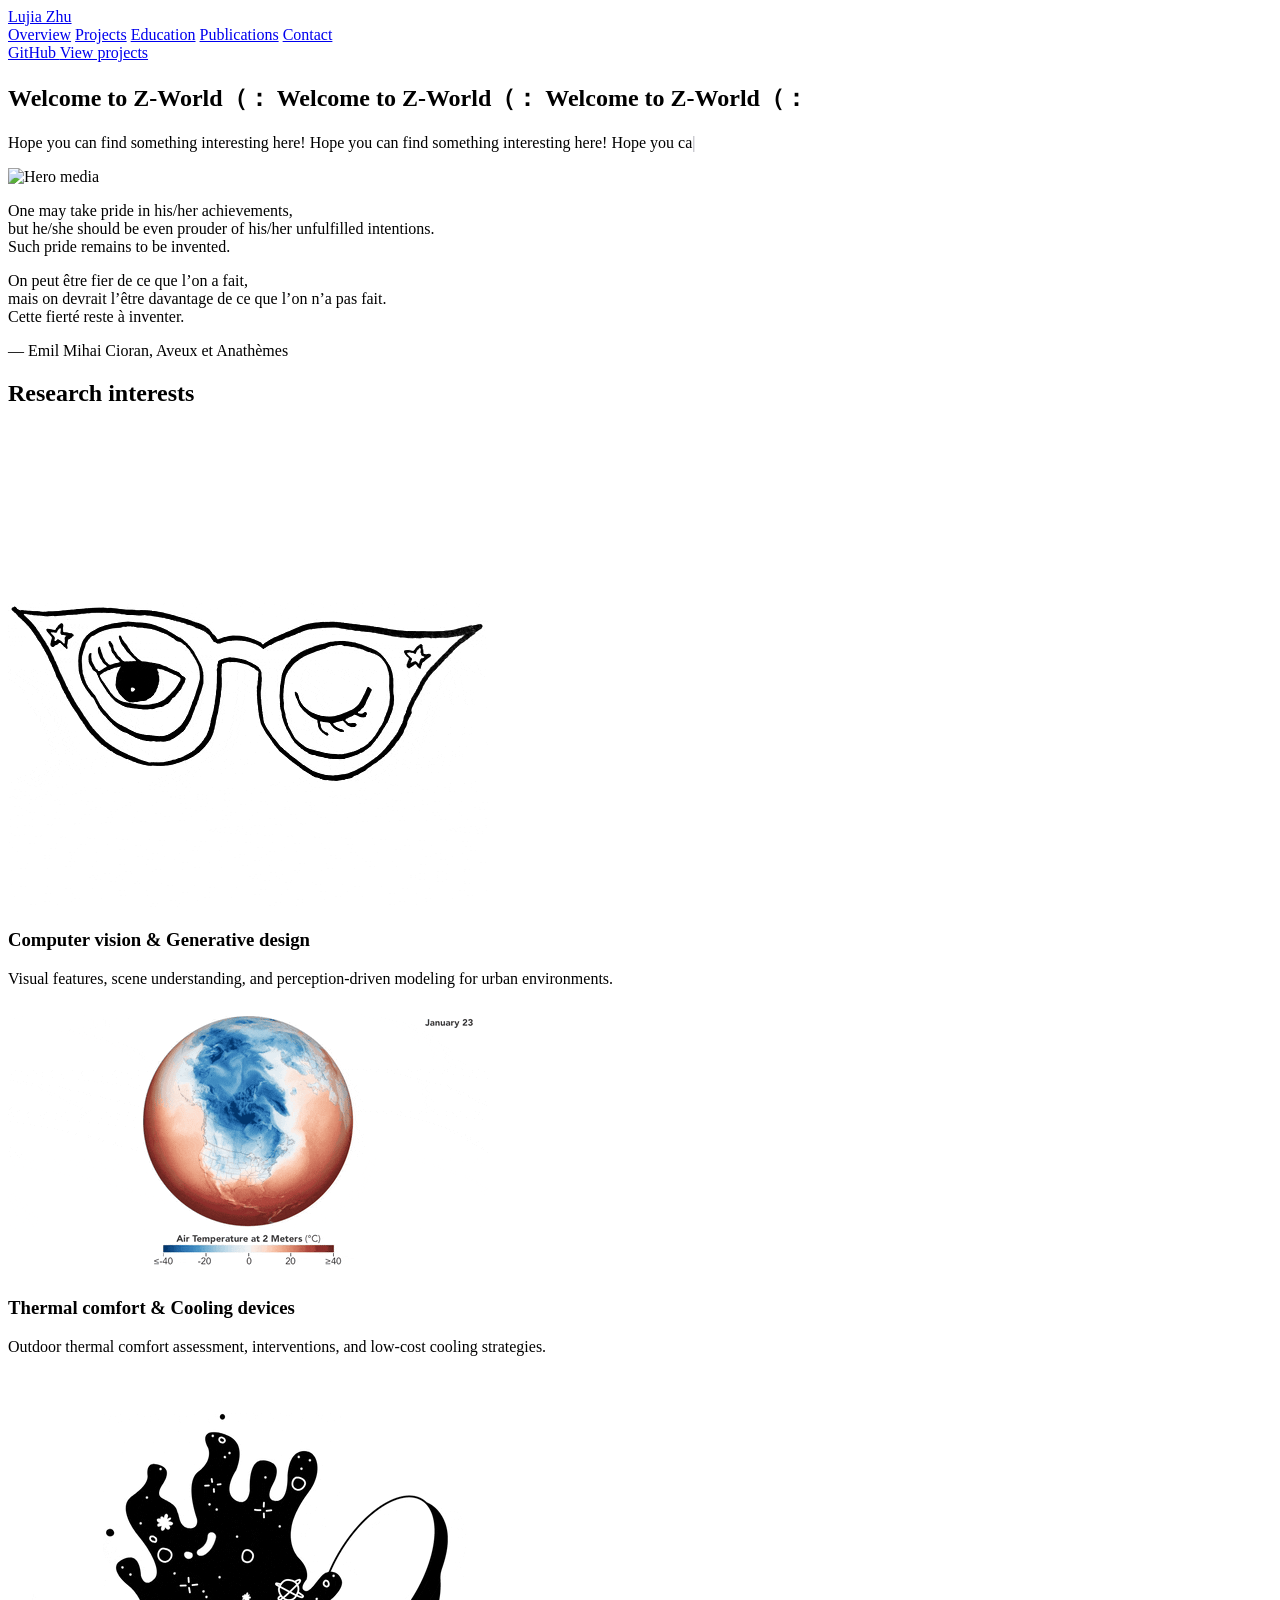
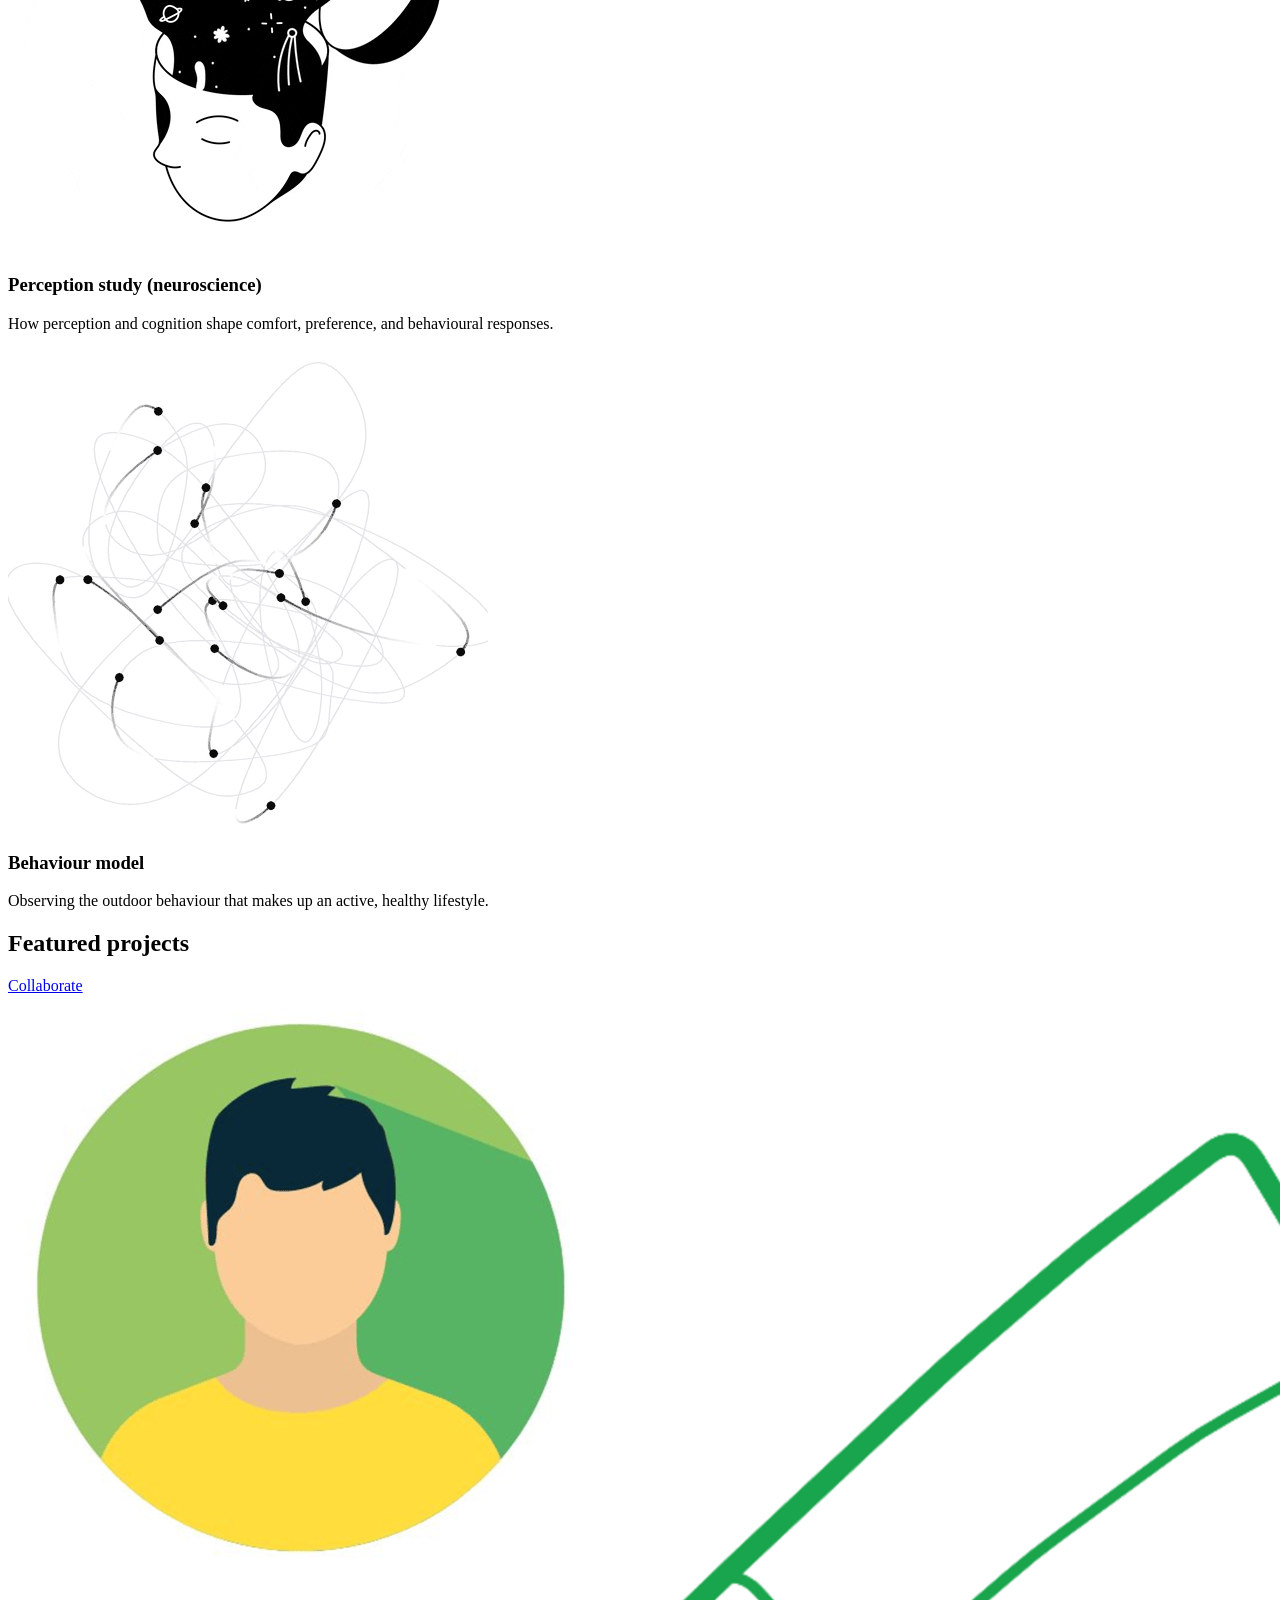
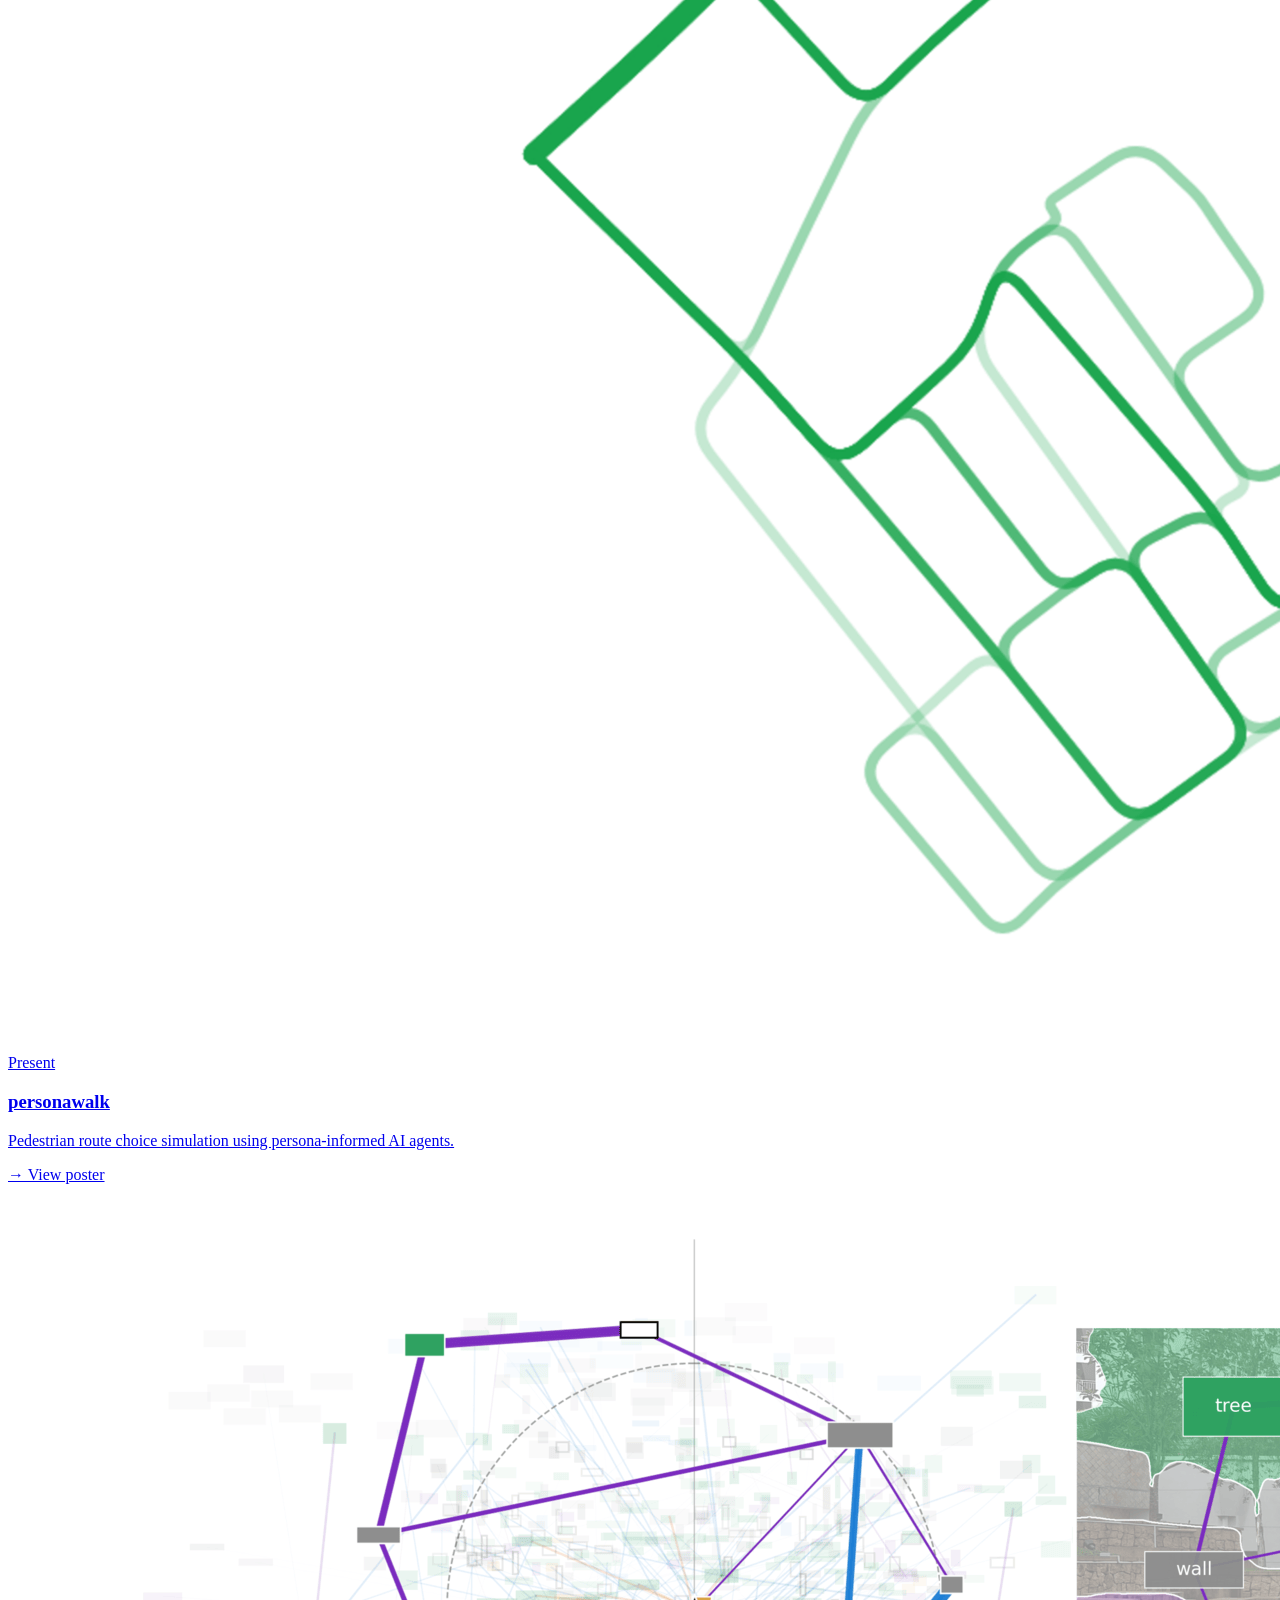
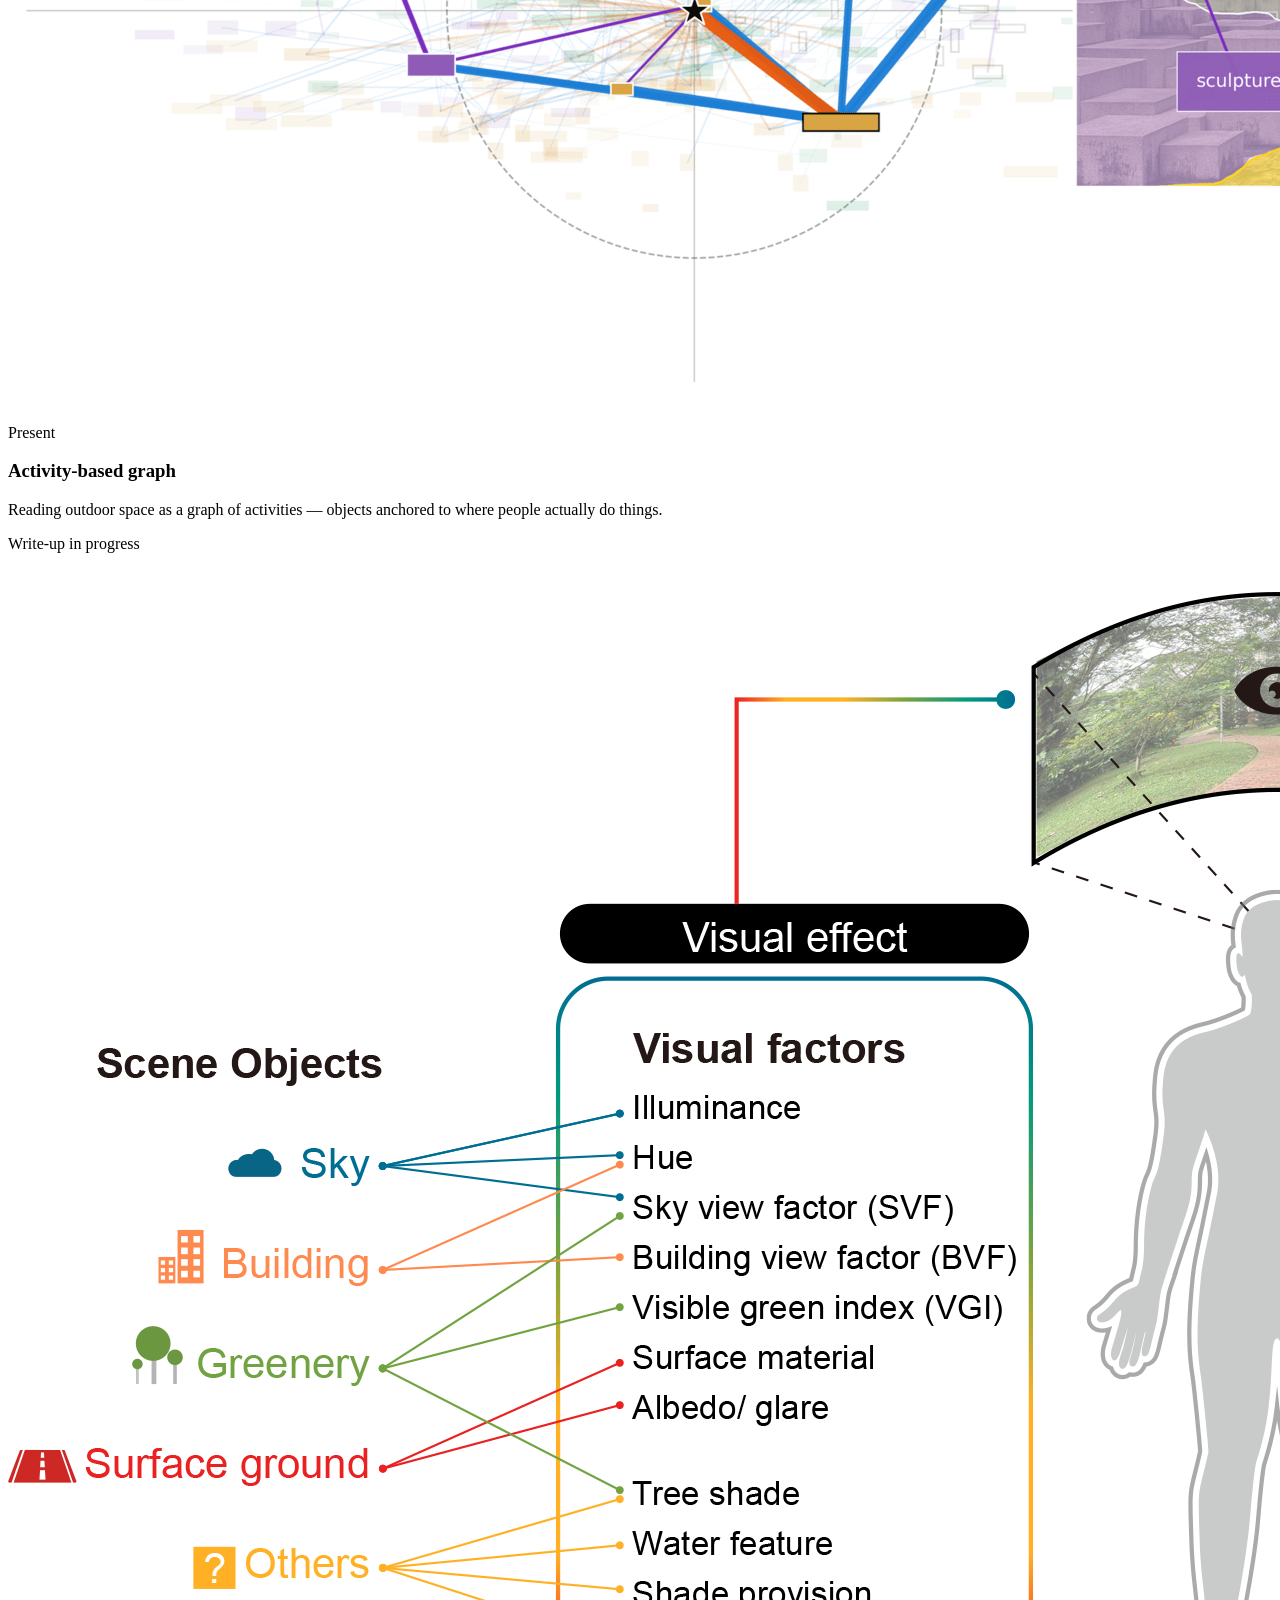
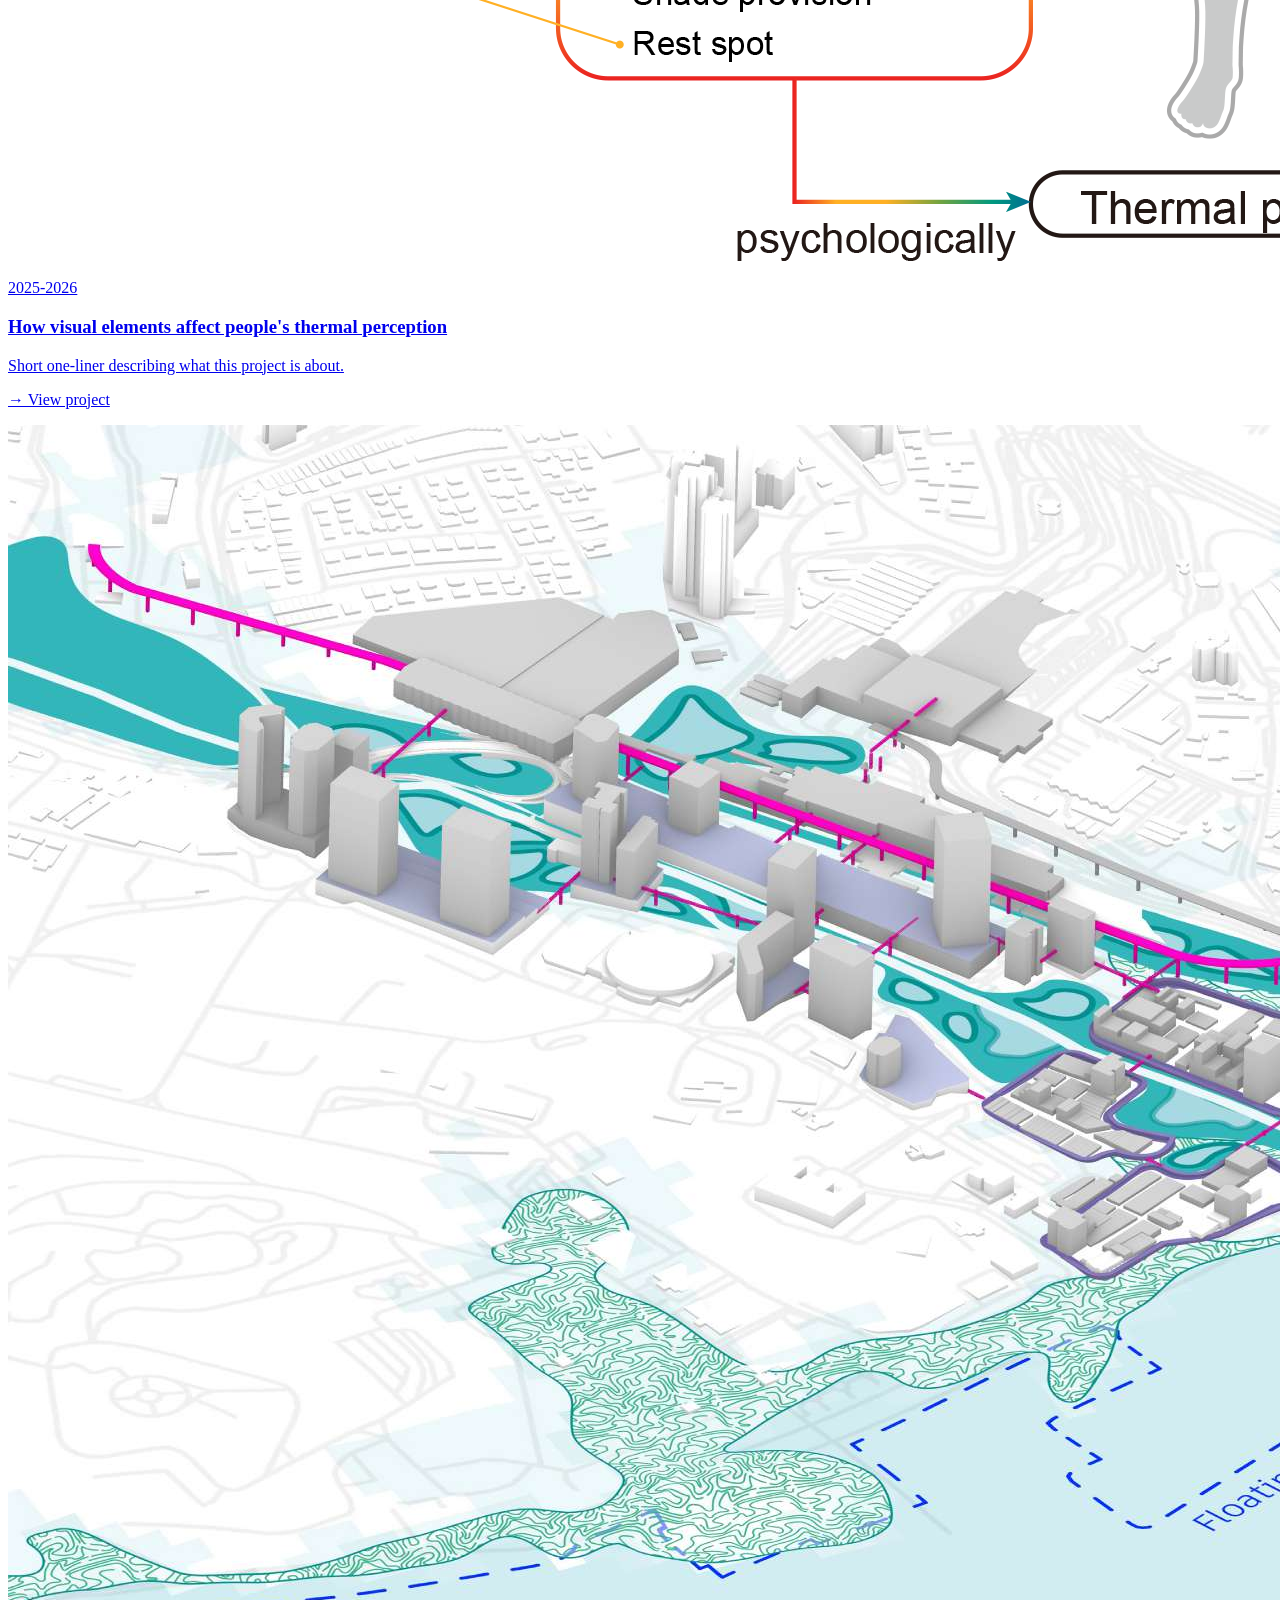
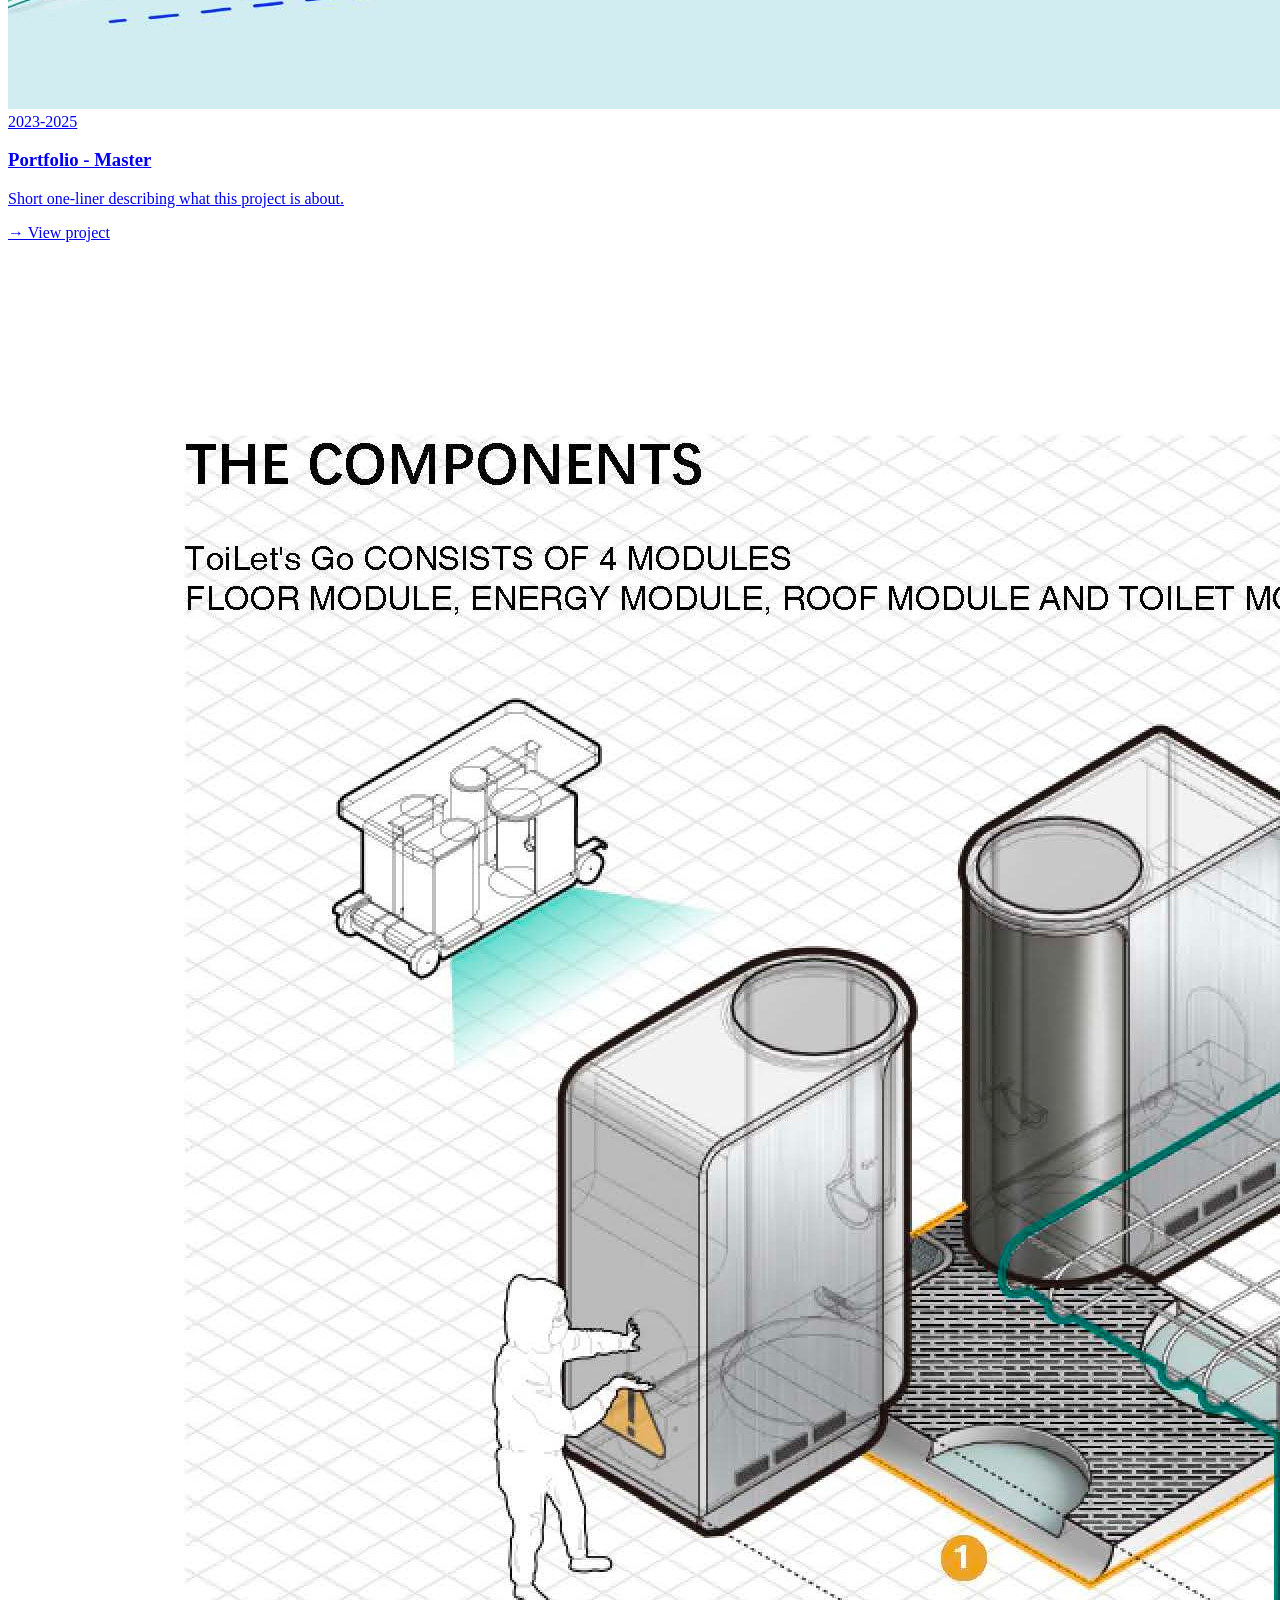
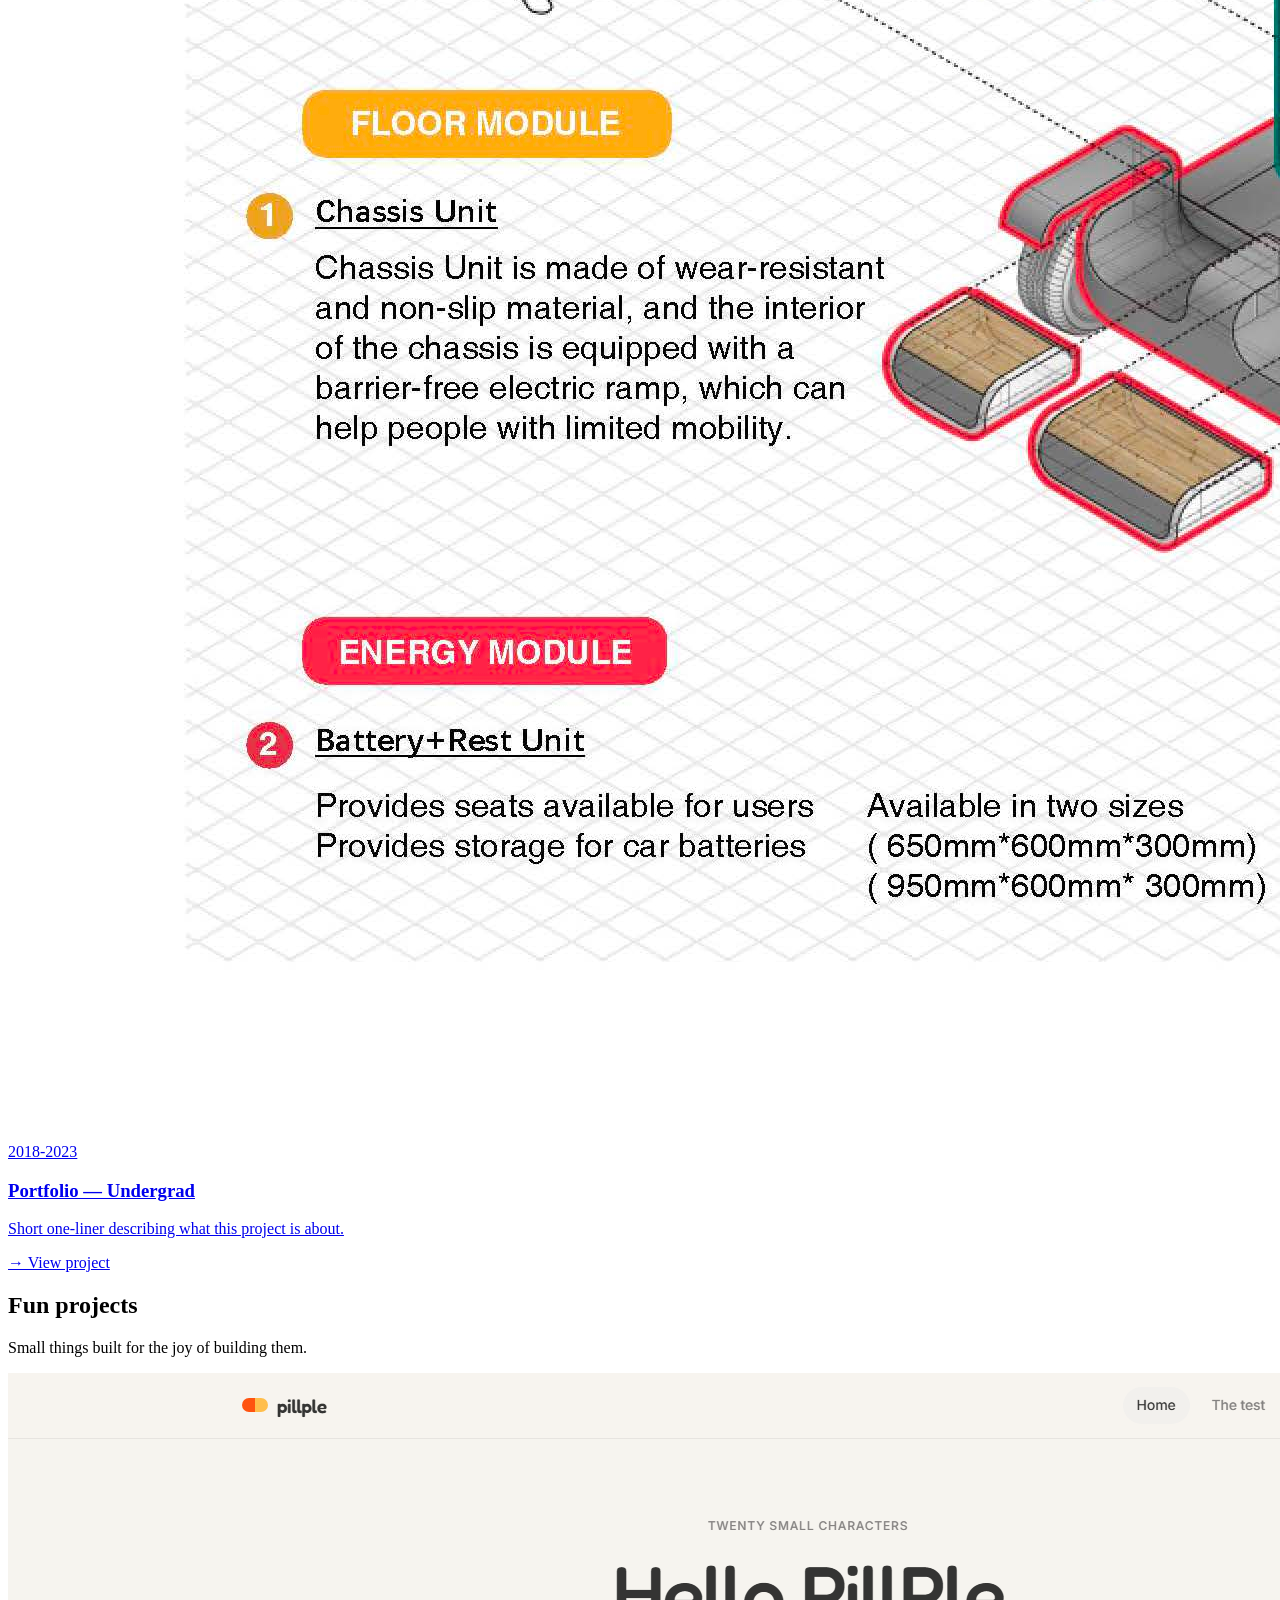
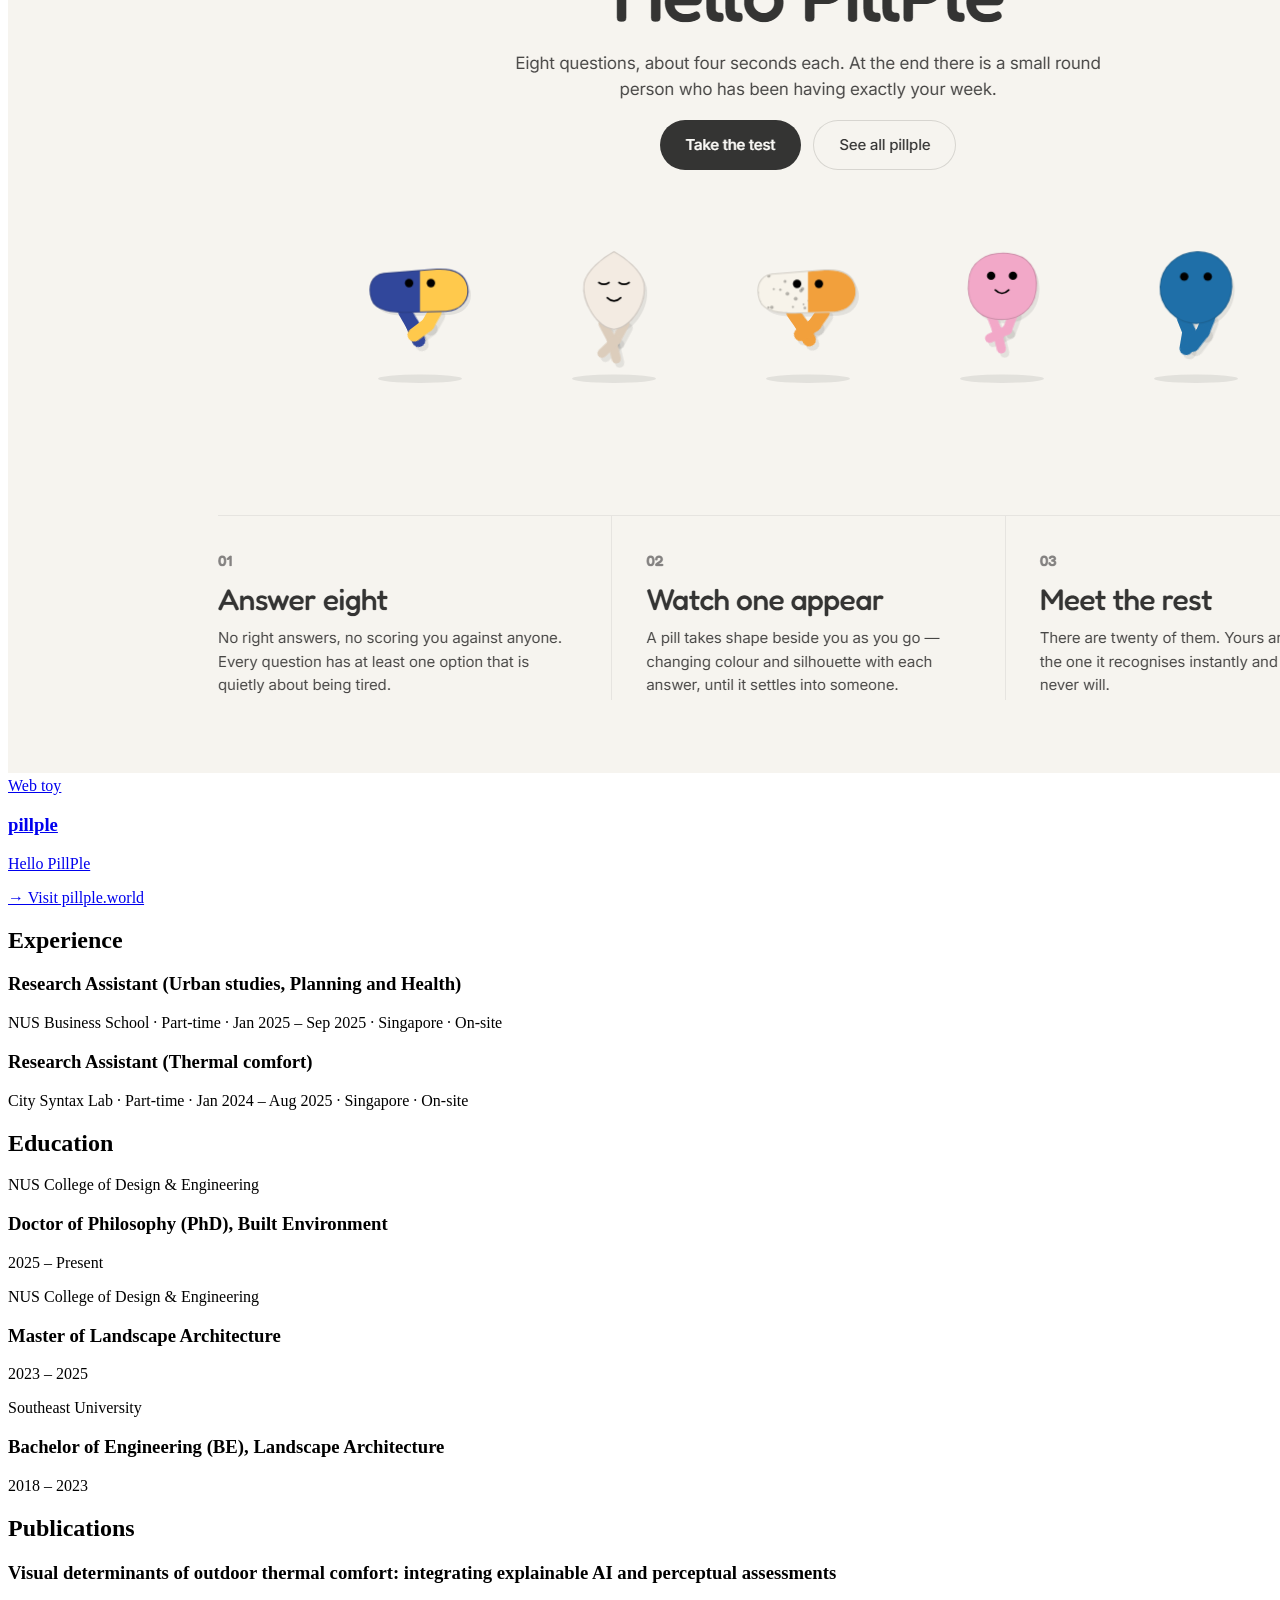
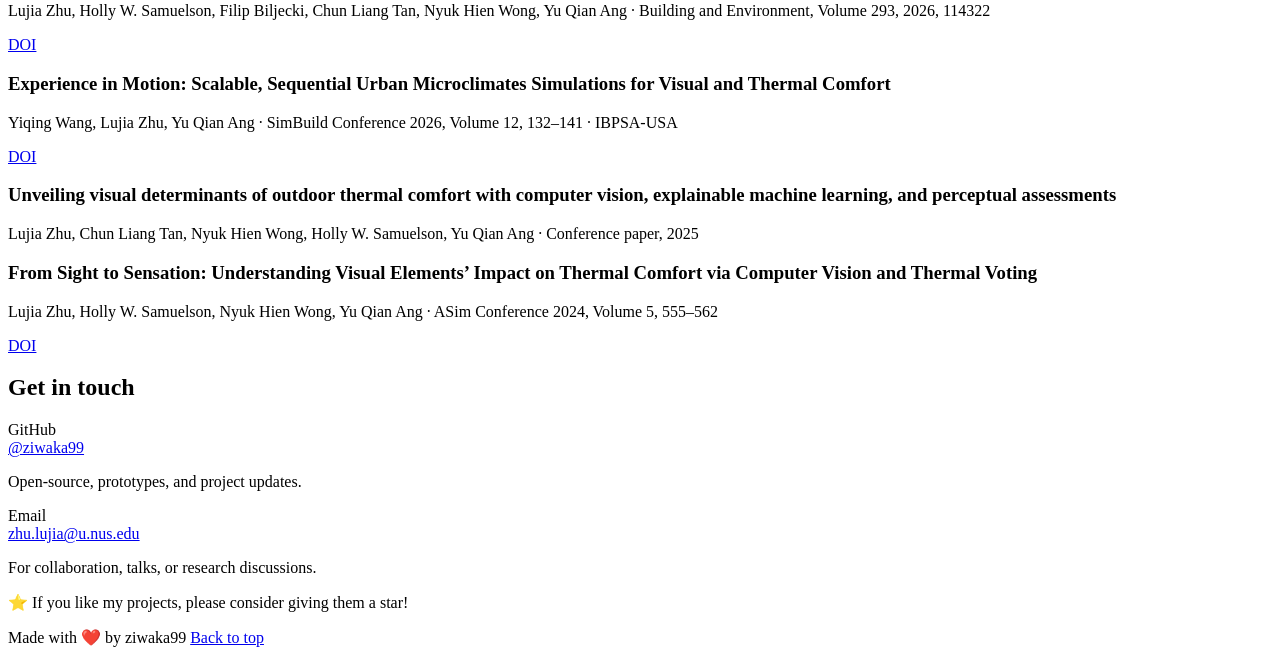
==== commit 3935beda: "Use British spelling for behaviour throughout Renames the research interest card and its alt text, t" ====
--- a/index.html
+++ b/index.html
@@ -185,19 +185,19 @@
 
       <h3 class="mt-4 font-semibold">Perception study (neuroscience)</h3>
       <p class="mt-2 text-sm text-zinc-600">
-        How perception and cognition shape comfort, preference, and behavioral responses.
+        How perception and cognition shape comfort, preference, and behavioural responses.
       </p>
     </div>
 
     <!-- Card 4 -->
     <div class="p-6 rounded-2xl border border-zinc-200">
       <div class="aspect-square w-full rounded-xl overflow-hidden bg-zinc-100">
-        <img src="assets/images/hero/behavior.gif"
-             class="w-full h-full object-cover"
-             alt="Behavior model">
-      </div>
-
-      <h3 class="mt-4 font-semibold">Behavior model</h3>
+        <img src="assets/images/hero/behaviour.gif"
+             class="w-full h-full object-cover"
+             alt="Behaviour model">
+      </div>
+
+      <h3 class="mt-4 font-semibold">Behaviour model</h3>
       <p class="mt-2 text-sm text-zinc-600">
         Observing the outdoor behaviour that makes up an active, healthy lifestyle.
       </p>
